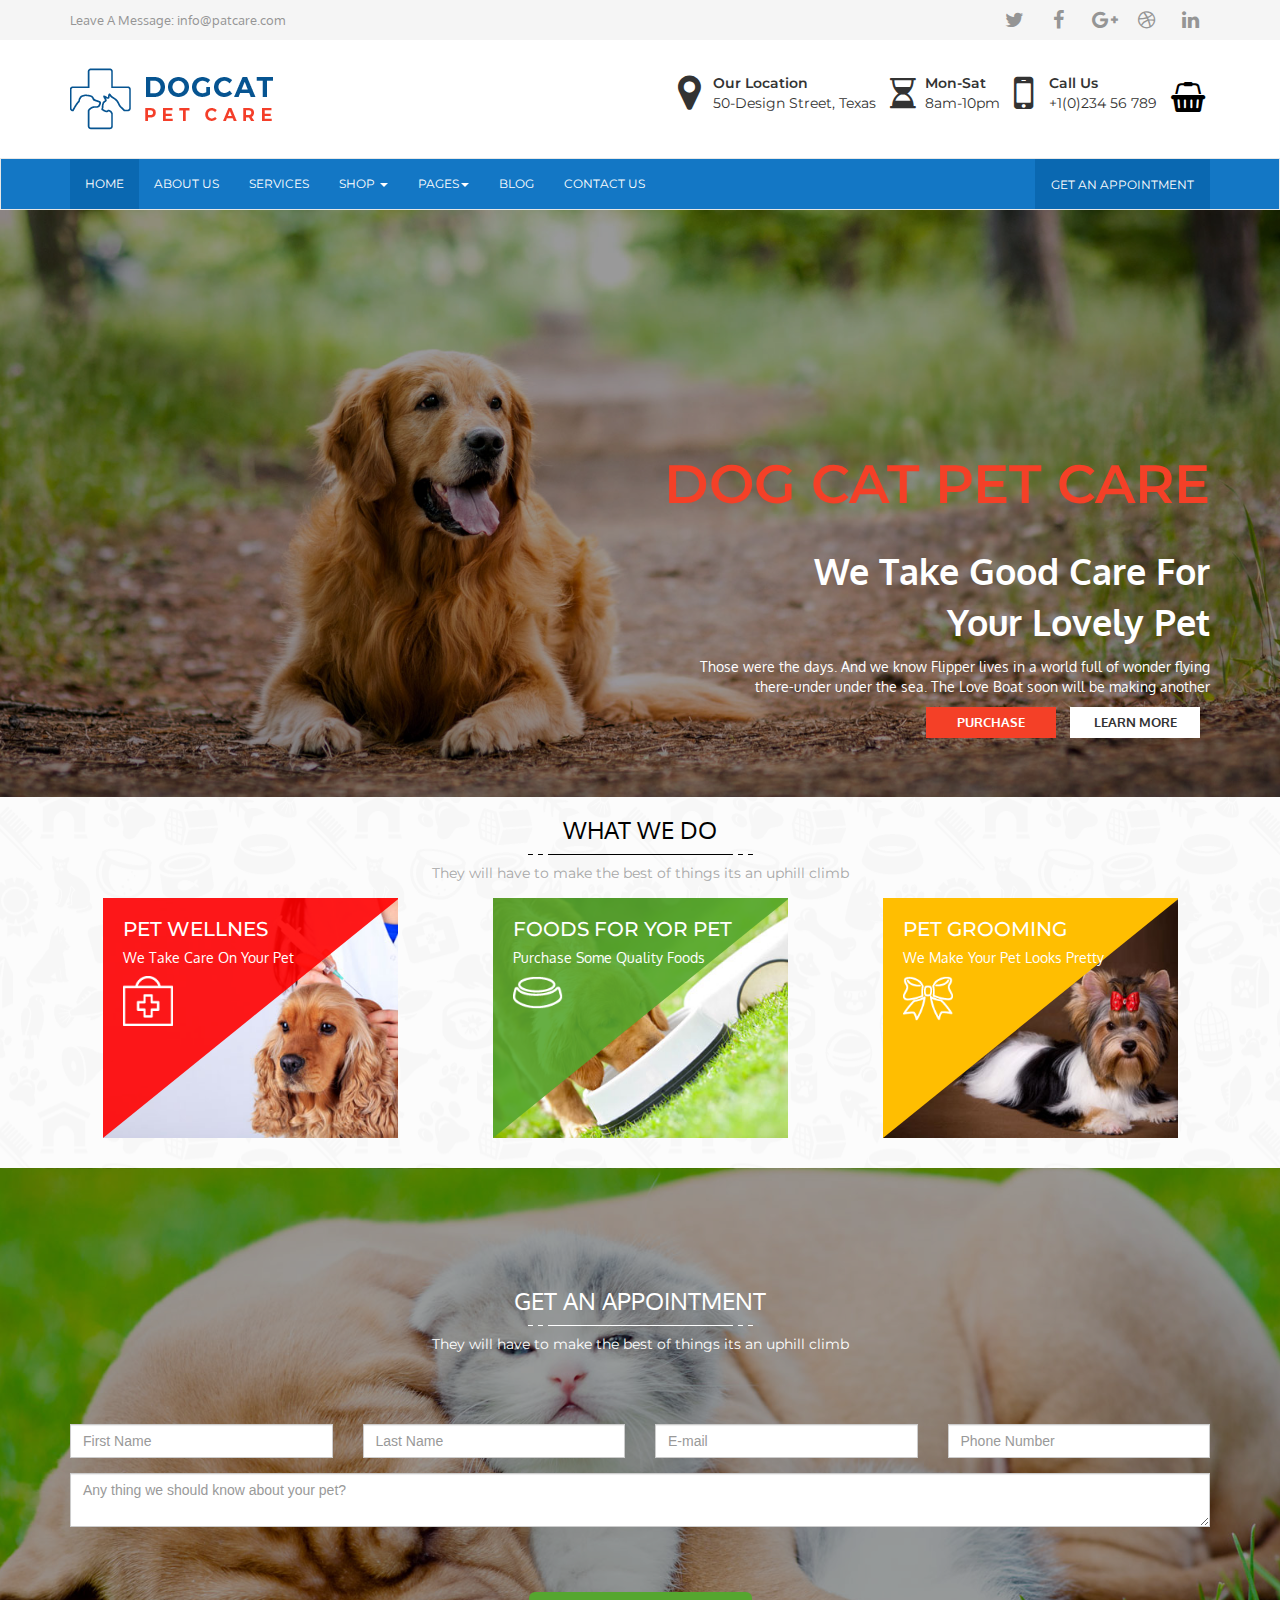
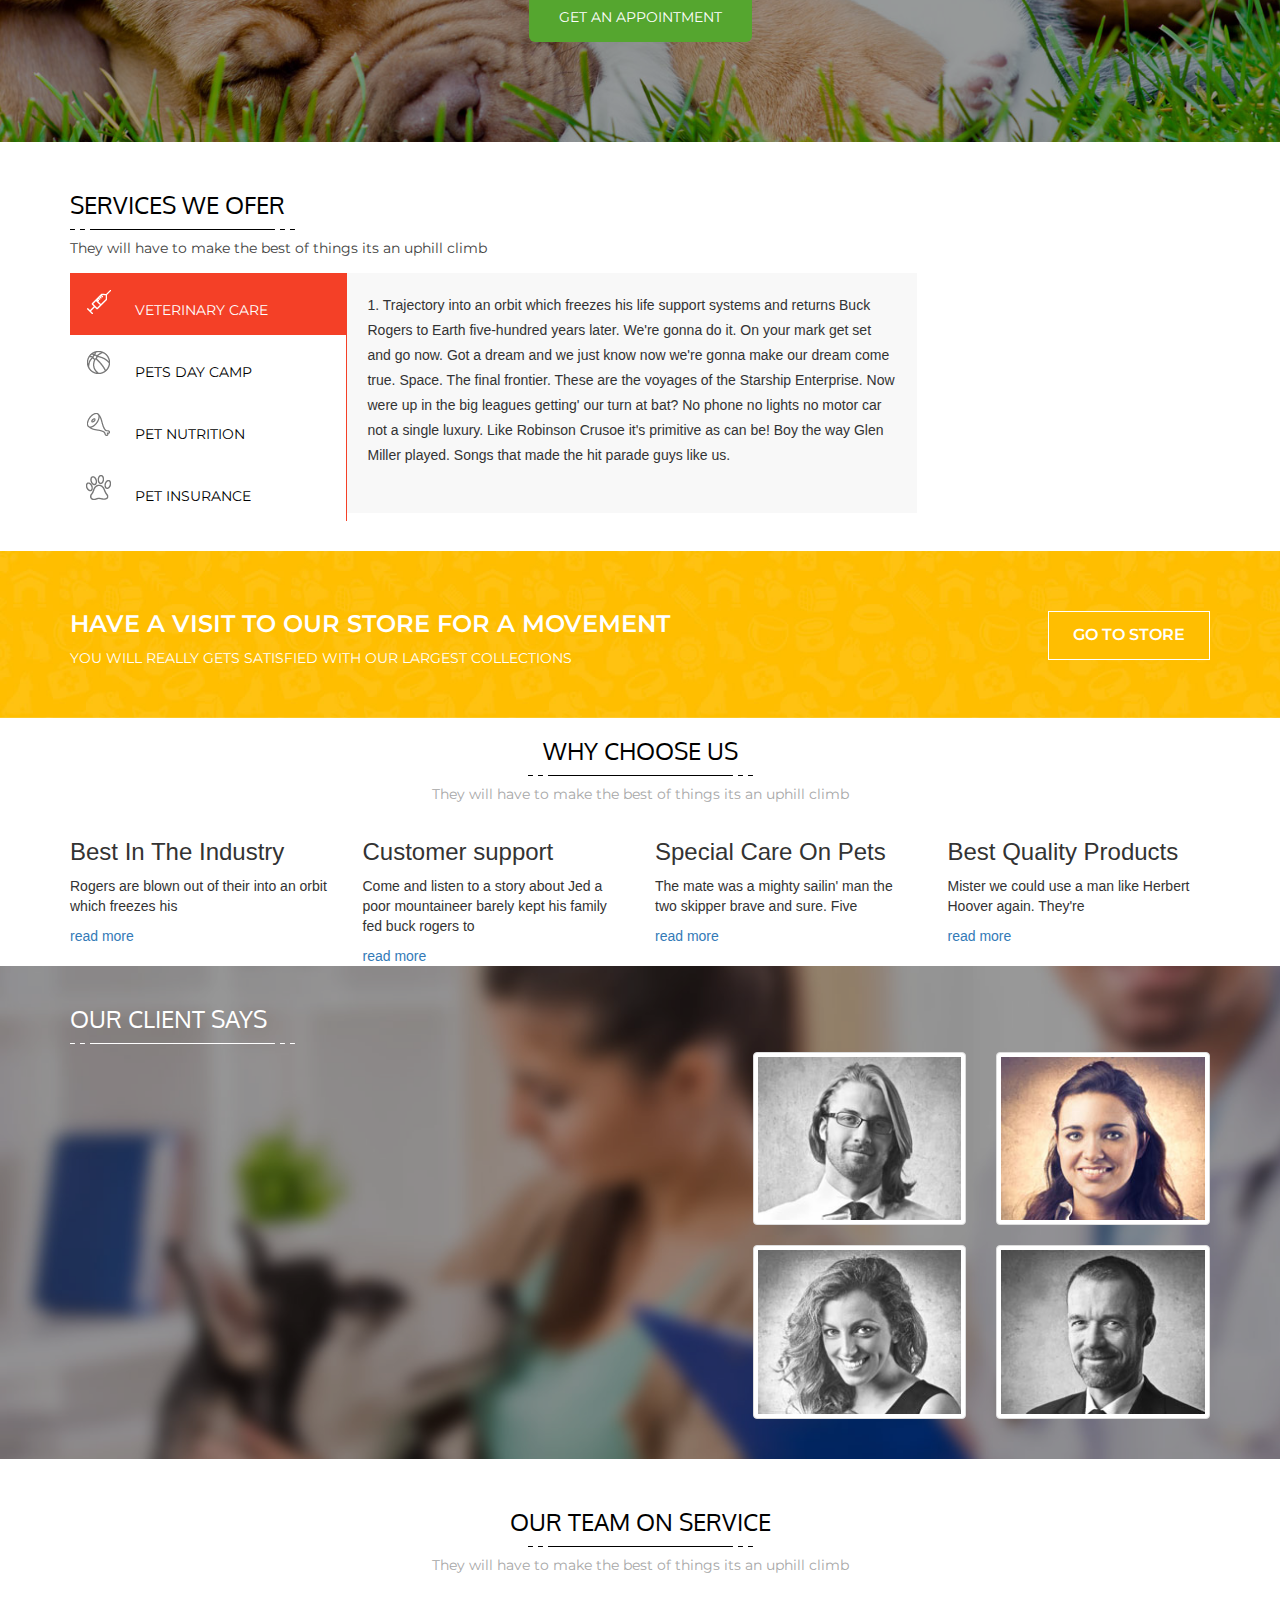
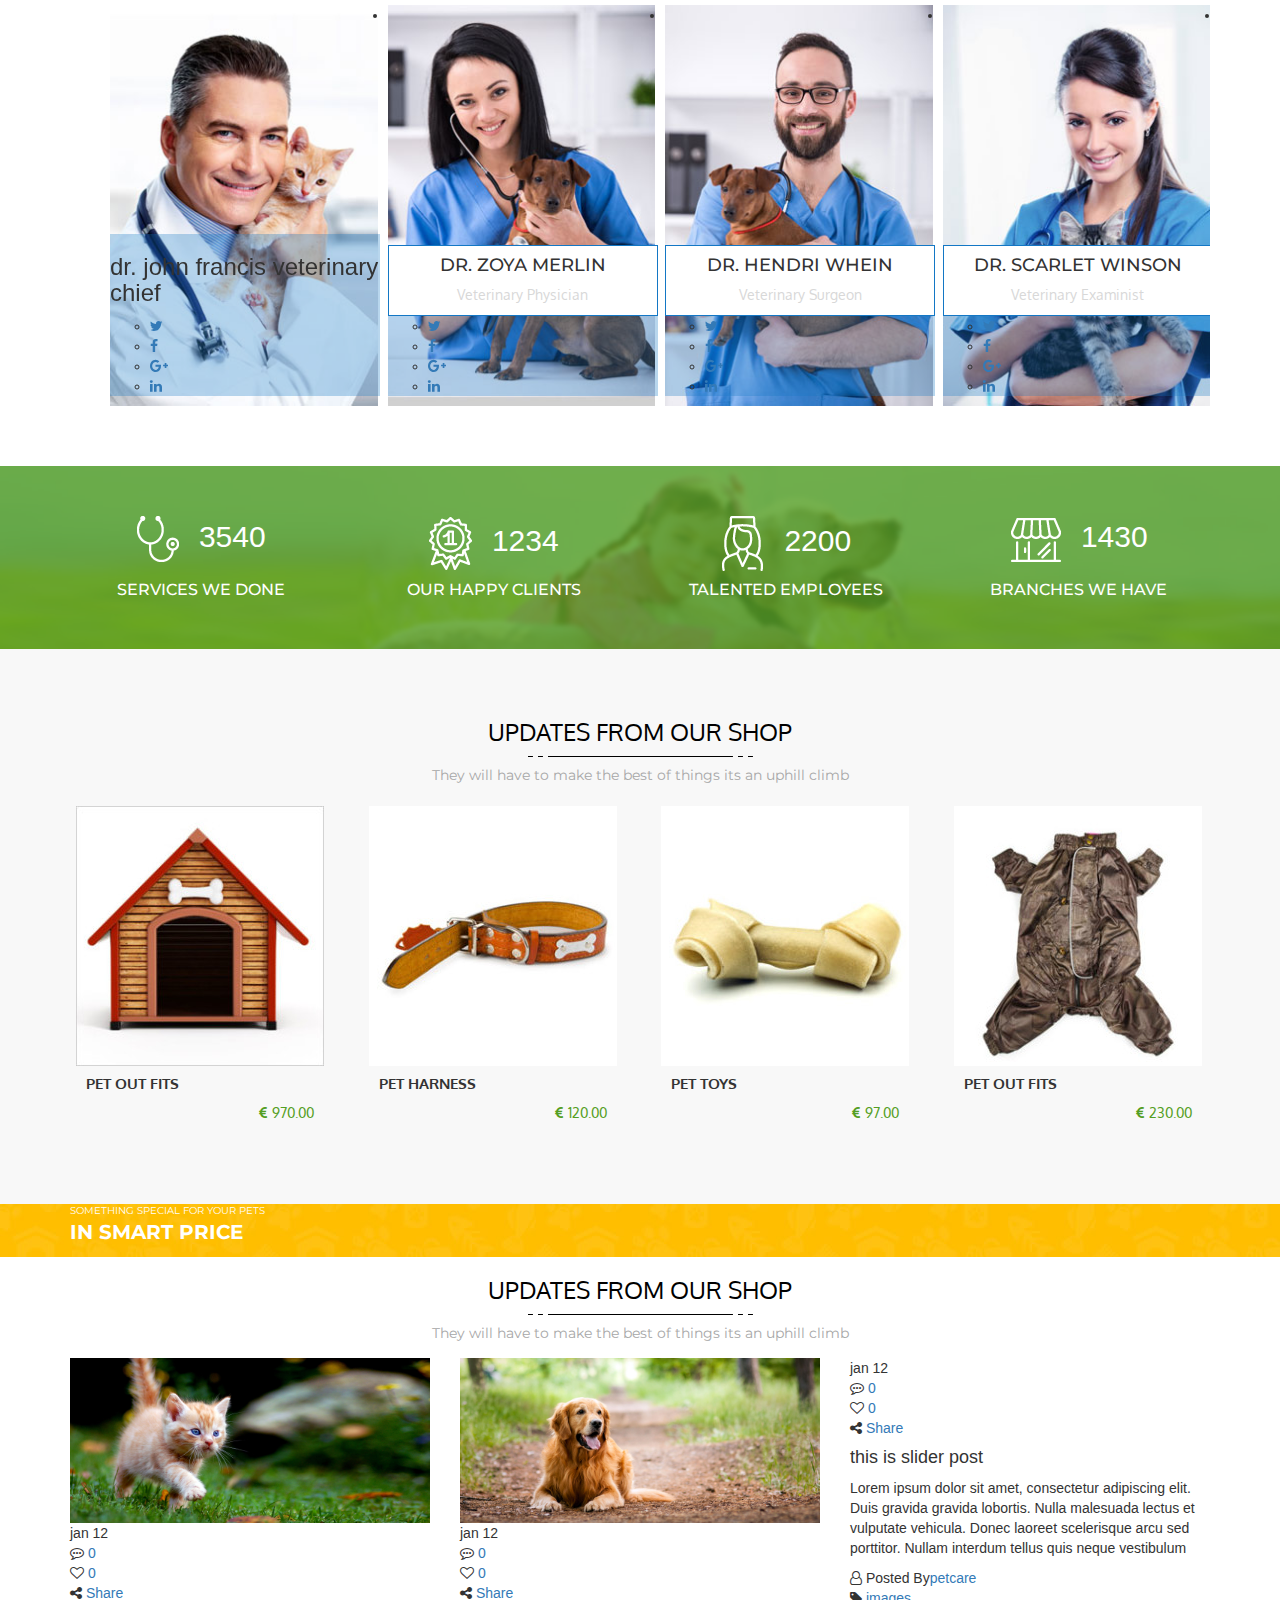
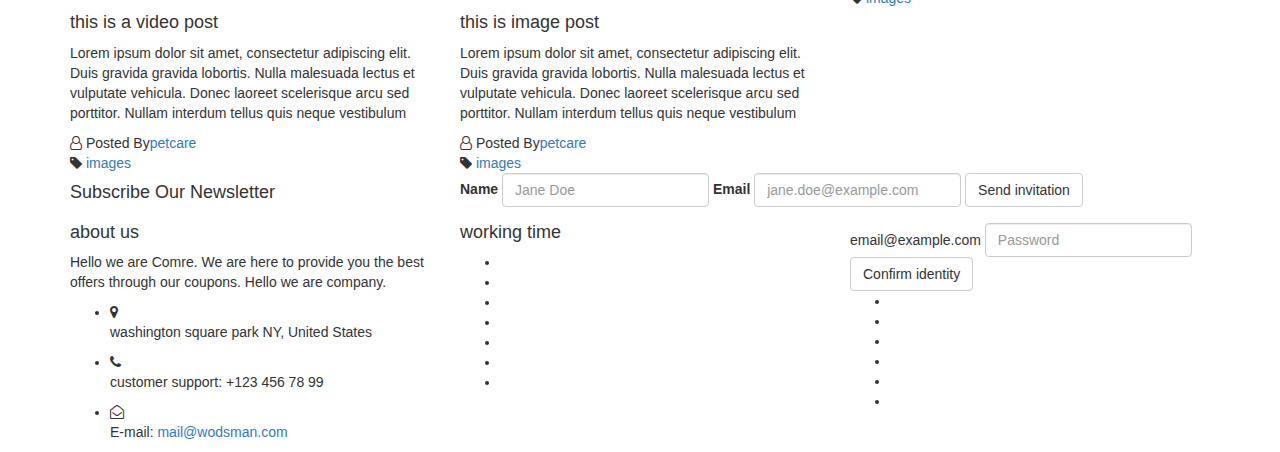
==== Pet care/public_html/index.html @ 1580f382 "rad na casu" ====
<!DOCTYPE html>
<html lang="en">
    <head>
        <meta charset="utf-8">
        <meta http-equiv="X-UA-Compatible" content="IE=edge">
        <meta name="viewport" content="width=device-width, initial-scale=1">
        <!-- The above 3 meta tags *must* come first in the head; any other head content must come *after* these tags -->
        <title>Pet care</title>

        <!-- Bootstrap -->
        <link href="css/bootstrap.min.css" rel="stylesheet">

        <link rel="stylesheet" href="https://cdnjs.cloudflare.com/ajax/libs/font-awesome/4.7.0/css/font-awesome.min.css">
        <link href="https://fonts.googleapis.com/css?family=Montserrat:100,100i,200,200i,300,300i,400,400i,500,500i,600,600i,700,700i,800,800i,900,900i|Oxygen:300,400,700&amp;subset=latin-ext" rel="stylesheet"> 

        <link href="css/style.css" rel="stylesheet" type="text/css"/>
        <link href="css/responsive.css" rel="stylesheet" type="text/css"/>
        <!---custom---->
        <link href="css/jquery.bxslider.css" rel="stylesheet" />
        <!---custom---->
        <link href="css/owl.carousel.css" rel="stylesheet" type="text/css"/>

        <!-- HTML5 shim and Respond.js for IE8 support of HTML5 elements and media queries -->
        <!-- WARNING: Respond.js doesn't work if you view the page via file:// -->
        <!--[if lt IE 9]>
          <script src="https://oss.maxcdn.com/html5shiv/3.7.3/html5shiv.min.js"></script>
          <script src="https://oss.maxcdn.com/respond/1.4.2/respond.min.js"></script>
        <![endif]-->
    </head>
    <body>
        <header>
            <section class="social text-center">
                <div class="container clearfix">
                    <p class="social-email">
                        Leave A Message: <a href="#">info@patcare.com</a>
                    </p>
                    <ul class="list-inline">
                        <li>
                            <a href="#">
                                <span class="fa fa-twitter"></span>
                            </a>
                        </li>
                        <li>
                            <a href="#">
                                <span class="fa fa-facebook"></span>
                            </a>
                        </li>
                        <li>
                            <a href="#">
                                <span class="fa fa-google-plus"></span>
                            </a>
                        </li>
                        <li>
                            <a href="#">
                                <span class="fa fa-dribbble"></span>
                            </a>
                        </li>
                        <li>
                            <a href="#">
                                <span class="fa fa-linkedin"></span>
                            </a>
                        </li>
                    </ul>
                </div>
            </section>
            <section class="middle-header">
                <div class="container">
                    <div class="row">
                        <figure class="col-sm-3 logo pull-left">
                            <img src="img/logo-petcare.png" alt="" class="img-responsive"/>
                        </figure>
                        <div class="col-sm-9 pull-right text-right">
                            <div class="slidepanel">
                                <div class="location">

                                    <span class="fa fa-map-marker"></span>
                                    <p class="text-left">
                                        <span>Our Location</span>
                                        50-Design Street, Texas
                                    </p>

                                </div>
                                <div class="time">
                                    <span class="fa fa-hourglass-2"></span>
                                    <p class="text-left">
                                        <span>Mon-Sat</span>
                                        8am-10pm
                                    </p>

                                </div>
                                <div class="phone">
                                    <span class="fa fa-mobile"></span>
                                    <p class="text-left">
                                        <span>Call Us</span>
                                        +1(0)234 56 789
                                    </p>

                                </div>

                            </div>
                            <a href="#" class="cart"><span class="fa fa-shopping-basket"></span></a>
                        </div>
                    </div>
                </div>

            </section>
            <nav class="navbar navbar-default">
                <div class="container">
                    <!-- Brand and toggle get grouped for better mobile display -->
                    <div class="navbar-header">
                        <button type="button" class="navbar-toggle collapsed" data-toggle="collapse" data-target="#bs-example-navbar-collapse-1" aria-expanded="false">
                            <span class="sr-only">Toggle navigation</span>
                            <span class="icon-bar"></span>
                            <span class="icon-bar"></span>
                            <span class="icon-bar"></span>
                        </button>
                        <!-- Button trigger modal -->
                        <button type="button" class="btn btn-primary btn-lg navbar-brand" data-toggle="modal" data-target="#myModal">
                            get an appointment
                        </button>

                        <!-- Modal -->
                        <div class="modal fade" id="myModal" tabindex="-1" role="dialog" aria-labelledby="myModalLabel">
                            <div class="modal-dialog" role="document">
                                <div class="modal-content">
                                    <div class="modal-header">
                                        <button type="button" class="close" data-dismiss="modal" aria-label="Close"><span aria-hidden="true">&times;</span></button>
                                    </div>
                                    <div class="modal-body">
                                        <form>
                                            <div class="form-group col-sm-3">
                                                <input class="form-control" type="text" placeholder="First Name">
                                            </div>
                                            <div class="form-group col-sm-3">
                                                <input class="form-control" type="text" placeholder="Last Name">
                                            </div>
                                            <div class="form-group col-sm-3">
                                                <input class="form-control" type="email" placeholder="Email">
                                            </div>
                                            <div class="form-group col-sm-3">
                                                <input class="form-control" type="text" placeholder="Phone Number">
                                            </div>
                                            <div class="form-group col-sm-12 comment">
                                                <textarea class="form-control" placeholder="Any thing we should know about your pet?"></textarea>
                                            </div>   

                                            <button type="button" class="btn btn-primary">get an appoinment</button>
                                        </form>
                                    </div>
                                </div>
                            </div>
                        </div>
                    </div>

                    <!-- Collect the nav links, forms, and other content for toggling -->
                    <div class="collapse navbar-collapse" id="bs-example-navbar-collapse-1">
                        <ul class="nav navbar-nav">
                            <li class="active"><a href="#">home <span class="sr-only">(current)</span></a></li>
                            <li><a href="#">about us</a></li>
                            <li><a href="#">services</a></li>
                            <li class="dropdown text-center">
                                <a href="#" class="dropdown-toggle" data-toggle="dropdown" role="button" aria-haspopup="true" aria-expanded="false">shop <span class="caret"></span></a>
                                <ul class="dropdown-menu">
                                    <li><a href="#">Action</a></li>
                                    <li><a href="#">Another action</a></li>
                                    <li><a href="#">Something else here</a></li>
                                </ul>
                            </li>
                            <li class="dropdown">
                                <a href="#" class="dropdown-toggle" data-toggle="dropdown" role="button" aria-haspopup="true" aria-expanded="false">pages<span class="caret"></span></a>
                                <ul class="dropdown-menu">
                                    <li><a href="#">Action</a></li>
                                    <li><a href="#">Another action</a></li>
                                    <li><a href="#">Something else here</a></li>
                                </ul>
                            </li>
                            <li><a href="#">blog</a></li>
                            <li><a href="#">contact us</a></li>
                        </ul>


                    </div><!-- /.navbar-collapse -->
                </div><!-- /.container-fluid -->
            </nav>
        </header>

        <main>
            <section class="main-slider">

                <ul class="bxslider">
                    <li>
                        <img src="img/slider-img/dog.jpg" alt=""/>
                        <div class="shadow"></div>
                        <div class="slider-content content-1">
                            <div class="container">
                                <h2>dog cat pet care</h2>
                                <p class="pet">We Take Good Care For <span>Your Lovely Pet</span></p>
                                <p class="text">
                                    Those were the days. And we know Flipper lives
                                    in a world full of wonder flying <span>there-under 
                                        under the sea. The Love Boat soon will be making another </span>
                                </p>
                                <a href="#" class="btn btn-default purchase">purchase</a>
                                <a href="#" class="btn btn-default">learn more</a>
                            </div>
                        </div>
                    </li>
                    <li>
                        <img src="img/slider-img/cat.jpg" alt=""/>
                        <div class="shadow"></div>
                        <div class="slider-content content-2">
                            <div class="container">
                                <h3>We Take Good Care For Your Lovely Pet</h3>
                                <h2>dog cat <span class="care">pet care</span></h2>
                                <p class="text">
                                    Those were the days. And we know Flipper lives
                                    in a world full of wonder flying <span>there-under 
                                        under the sea. The Love Boat soon will be making another </span>
                                </p>
                                <a href="#" class="btn btn-default purchase">purchase</a>
                                <a href="#" class="btn btn-default">learn more</a>
                            </div>
                        </div>
                    </li>
                    <li>
                        <img src="img/slider-img/parrot.jpg" alt=""/>
                        <div class="shadow"></div>
                        <div class="slider-content content-3">
                            <div class="container">
                                <h2><span class="dog">dog cat</span> pet care</h2>
                                <p class="text">
                                    Those were the days. And we know Flipper lives
                                    in a world full of wonder flying <span>there-under 
                                        under the sea. The Love Boat soon will be making another </span>
                                </p>
                                <a href="#" class="btn btn-default purchase">purchase</a>
                                <a href="#" class="btn btn-default">learn more</a>
                            </div>
                        </div>
                    </li>
                </ul>

            </section>
            <!------END OF SECTION MAIN SLIDER------->

            <section class="what-we-do" style="background-image: url('img/what-we-do-img/pattern.png')">
                <div class="filter">
                    <div class="container">
                        <div class="headline">
                            <h3>what we do</h3>
                            <img src="img/separator.png" alt=""/>
                            <p>
                                They will have to make the best of things its an uphill climb
                            </p>
                        </div>

                        <div class="row">
                            <div class="col-sm-6 col-md-4">
                                <article class="picture">
                                    <div class="section-img">
                                        <div class="triangle orange">

                                        </div>
                                        <img src="img/what-we-do-img/dog01.jpg" alt="dog01" class="img-responsive">
                                        <div class="upper-headline">
                                            <h3>
                                                pet wellnes
                                                <span>We Take Care On Your Pet</span>
                                            </h3>
                                            <figure>
                                                <img src="img/what-we-do-img/bag.png" alt="" class="img-responsive">
                                            </figure>

                                        </div>
                                    </div>
                                    <div class="content-slide slide1 clearfix">
                                        <div class="content-headline clearfix">
                                            <h3>
                                                pet wellnes
                                                <span>We Take Care On Your Pet</span>
                                            </h3>
                                            <figure>
                                                <img src="img/what-we-do-img/bag.png" alt="" class="img-responsive">
                                            </figure>
                                        </div>
                                        <p>
                                            To a deluxe apartment in the sky. 
                                            And we'll do it our way yes our way 
                                            make all our dreams come true
                                            for me and you No phone no lights no motor
                                        </p>
                                        <a href="#">read more <span class="fa fa-angle-double-right"></span></a>
                                    </div>
                                </article>

                            </div>
                            <div class="col-sm-6  col-md-4">
                                <article class="picture">
                                    <div class="section-img dog2">
                                        <div class="triangle orange">

                                        </div>
                                        <img src="img/what-we-do-img/dog02.jpg" alt="dog02" class="img-responsive">
                                        <div class="upper-headline">
                                            <h3>
                                                foods for yor pet
                                                <span>Purchase Some Quality Foods</span>
                                            </h3>
                                            <figure>
                                                <img src="img/what-we-do-img/bowl.png" alt="" class="img-responsive">
                                            </figure>
                                        </div>
                                    </div>
                                    <div class="content-slide slide2 clearfix">
                                        <div class="content-headline clearfix">
                                            <h3>
                                                foods for yor pet
                                                <span>Purchase Some Quality Foods</span>
                                            </h3>
                                            <figure>
                                                <img src="img/what-we-do-img/bowl.png" alt="" class="img-responsive">
                                            </figure>
                                        </div>
                                        <p>
                                            To a deluxe apartment in the sky. 
                                            And we'll do it our way yes our way 
                                            make all our dreams come true
                                            for me and you No phone no lights no motor
                                        </p>
                                        <a href="#">read more <span class="fa fa-angle-double-right"></span></a>
                                    </div>
                                </article>

                            </div>
                            <div class="col-sm-6  col-md-4">
                                <article class="picture">
                                    <div class="section-img dog3">
                                        <div class="triangle orange">

                                        </div>
                                        <img src="img/what-we-do-img/dog03.jpg" alt="dog03" class="img-responsive">
                                        <div class="upper-headline">
                                            <h3>
                                                pet grooming
                                                <span>We Make Your Pet Looks Pretty</span>
                                            </h3>
                                            <figure>
                                                <img src="img/what-we-do-img/ribbon.png" alt="" class="img-responsive">
                                            </figure>
                                        </div>
                                    </div>
                                    <div class="content-slide slide3 clearfix">
                                        <div class="content-headline clearfix">
                                            <h3>
                                                pet grooming
                                                <span>We Make Your Pet Looks Pretty</span>
                                            </h3>
                                            <figure>
                                                <img src="img/what-we-do-img/ribbon.png" alt="" class="img-responsive">
                                            </figure>
                                        </div>
                                        <p>
                                            To a deluxe apartment in the sky. 
                                            And we'll do it our way yes our way 
                                            make all our dreams come true
                                            for me and you No phone no lights no motor
                                        </p>
                                        <a href="#">read more <span class="fa fa-angle-double-right"></span></a>
                                    </div>
                                </article>

                            </div>
                        </div>
                    </div>
                </div>
            </section>
            <!-------END OF SECTION WHAT WE DO ------>

            <section class="appointment" style="background-image: url('img/appointment.jpg')">
                <div class="background-shadow">
                    <div class="container">
                        <div class="headline text-center">
                            <h3>get an appointment</h3>
                            <img src="img/separator-white.png" alt=""/>
                            <p>
                                They will have to make the best of things its an uphill climb
                            </p>
                        </div>
                        <form>
                            <div class="row">
                                <div class="form-group col-md-3">
                                    <input class="form-control" type="text" placeholder="First Name">
                                </div>
                                <div class="form-group col-md-3">
                                    <input class="form-control" type="text" placeholder="Last Name">
                                </div>
                                <div class="form-group col-md-3">
                                    <input class="form-control" type="text" placeholder="E-mail">
                                </div>
                                <div class="form-group col-md-3">
                                    <input class="form-control" type="text" placeholder="Phone Number">
                                </div>
                                <div class="form-group col-md-12">
                                    <textarea class="form-control" placeholder="Any thing we should know about your pet?"></textarea>
                                </div>
                            </div>
                            <button type="submit" class="btn-default">get an appointment</button>
                        </form>

                    </div>
                </div>   
            </section>
            <!-------END OF SECTION APPOINTMENT------->

            <section class="services">
                <div class="container">
                    <div class="headline">
                        <h3>services we ofer</h3>
                        <img src="img/separator.png" alt=""/>
                        <p>
                            They will have to make the best of things its an uphill climb
                        </p>
                    </div>
                    <div class="row">
                        <div class="col-md-9">

                            <div class="row">
                                <div class="col-sm-4">
                                    <!-- required for floating -->
                                    <!-- Nav tabs -->
                                    <ul class="nav">
                                        <li class="active">
                                            <a href="#home" data-toggle="tab"><span><img src="img/services-img/pic01.png" alt=""/></span>Veterinary care</a>
                                        </li>
                                        <li>
                                            <a href="#profile" data-toggle="tab"><span><img src="img/services-img/pic02.png" alt=""/></span>Pets Day Camp</a>
                                        </li>
                                        <li>
                                            <a href="#messages" data-toggle="tab"><span><img src="img/services-img/pic03.png" alt=""/></span>Pet Nutrition</a>
                                        </li>
                                        <li>
                                            <a href="#settings" data-toggle="tab"><span><img src="img/services-img/pic04.png" alt=""/></span>Pet Insurance</a>
                                        </li>
                                    </ul>
                                </div>
                                <div class="col-sm-8">
                                    <!-- Tab panes -->
                                    <div class="tab-content">
                                        <div class="tab-pane active" id="home">
                                            <p>
                                                1.
                                                Trajectory into an orbit which freezes his life support systems and returns Buck Rogers to Earth five-hundred years later. We're gonna do it. On your mark get set and go now. Got a dream and we just know now we're gonna make our dream come true. Space. The final frontier. These are the voyages of the Starship Enterprise.
                                                Now were up in the big leagues getting' our turn at bat? No phone no lights no motor car not a single luxury. Like Robinson Crusoe it's primitive as can be! Boy the way
                                                Glen Miller played. Songs that made the hit parade guys like us.
                                            </p>
                                        </div>
                                        <div class="tab-pane" id="profile">
                                            <p>
                                                2.
                                                Trajectory into an orbit which freezes his life support systems and returns Buck Rogers to Earth five-hundred years later. We're gonna do it. On your mark get set and go now. Got a dream and we just know now we're gonna make our dream come true. Space. The final frontier. These are the voyages of the Starship Enterprise.
                                                Now were up in the big leagues getting' our turn at bat? No phone no lights no motor car not a single luxury. Like Robinson Crusoe it's primitive as can be! <br>Boy the way
                                                Glen Miller played. Songs that made the hit parade guys like us.
                                            </p>
                                        </div>
                                        <div class="tab-pane" id="messages">
                                            <p>
                                                3.
                                                Trajectory into an orbit which freezes his life support systems and returns Buck Rogers to Earth five-hundred years later. <br>We're gonna do it. On your mark get set and go now. Got a dream and we just know now we're gonna make our dream come true. Space. The final frontier. These are the voyages of the Starship Enterprise.
                                                Now were up in the big leagues getting' our turn at bat? No phone no lights no motor car not a single luxury. Like Robinson Crusoe it's primitive as can be! Boy the way
                                                Glen Miller played. Songs that made the hit parade guys like us.
                                            </p>
                                        </div>
                                        <div class="tab-pane" id="settings">
                                            <p>
                                                4.
                                                Trajectory into an orbit which freezes his life support systems and returns Buck Rogers to Earth five-hundred years later. We're gonna do it. On your mark get set and go now. Got a dream and we just know now we're gonna make our dream come true. Space. The final frontier. These are the voyages of the Starship Enterprise.
                                                Now were up in the big leagues getting' our turn at bat? No phone no lights no motor car not a single luxury. Like Robinson Crusoe it's primitive as can be! Boy the way
                                                Glen Miller played. Songs that made the hit parade guys like us.
                                            </p>
                                        </div>
                                    </div>
                                </div>
                            </div>
                        </div>
                        <div class="col-md-3">
                            <figure class="animation" data-animation="fadeInRight">
                                <img src="img/dog-cat.jpg" alt="" class="img-responsive"/>
                            </figure>
                        </div>
                    </div>

                </div>
            </section>
            <!-------END OF SECTION SERVICES------->

            <section class="callout" style="background-image: url(img/callout.jpg)">
                <div class="container">
                    <div class="row">
                        <div class="col-sm-8">
                            <article>
                                <h3>Have a visit to Our Store for a Movement</h3>
                                <p>You Will Really Gets Satisfied with Our Largest Collections</p>
                            </article>
                        </div>
                        <div class="col-sm-4">
                            <div class="go-to">
                                <a href="#" class="btn btn-default">go to store</a>
                            </div>

                        </div>

                    </div>

                </div>

            </section>
            <!-----END OF SECTION CALLOUT---->

            <section class="why-us">
                <div class="container">
                    <div class="headline text-center">
                        <h3>why choose us</h3>
                        <img src="img/separator.png" alt=""/>
                        <p>
                            They will have to make the best of things its an uphill climb
                        </p>
                    </div>
                    <div class="row">
                        <div class="col-md-3 col-sm-6">
                            <div class="why-us-content">
                                <div class="image-box"></div>
                                <div class="text-box">
                                    <figure>

                                    </figure>
                                    <h3>Best In The Industry</h3>
                                    <p>Rogers are blown out of their into an orbit which freezes his </p>
                                </div>
                                <a href="#">read more</a>
                            </div>
                        </div>
                        <div class="col-md-3 col-sm-6">
                            <div class="why-us-content">
                                <div class="image-box"></div>
                                <div class="text-box">
                                    <figure>

                                    </figure>
                                    <h3>Customer support</h3>
                                    <p>Come and listen to a story about Jed a poor mountaineer barely kept his family fed buck rogers to  </p>
                                </div>
                                <a href="#">read more</a>
                            </div>
                        </div>
                        <div class="col-md-3 col-sm-6">
                            <div class="why-us-content">
                                <div class="image-box"></div>
                                <div class="text-box">
                                    <figure>

                                    </figure>
                                    <h3>Special Care On Pets</h3>
                                    <p>The mate was a mighty sailin' man the two skipper brave and sure. Five  </p>
                                </div>
                                <a href="#">read more</a>
                            </div>
                        </div>
                        <div class="col-md-3 col-sm-6">
                            <div class="why-us-content">
                                <div class="image-box"></div>
                                <div class="text-box">
                                    <figure>

                                    </figure>
                                    <h3>Best Quality Products</h3>
                                    <p>Mister we could use a man like Herbert Hoover again. They're  </p>
                                </div>
                                <a href="#">read more</a>
                            </div>
                        </div>
                    </div>
                </div>

            </section>
            <!-----END OF SECTION WHY US----->

            <section class="clients" style="background-image: url('img/customers/testimonial.jpg')">
                <div class="background-shadow">
                    <div class="container">
                        <div class="headline">
                            <h3>our client says</h3>
                            <img src="img/separator-white.png" alt=""/>
                        </div>
                        <div class="row">
                            <div class="col-md-7 col-sm-12">

                            </div>

                            <div class="col-md-5 col-sm-12">

                                <div class="members row">
                                    <div class="col-md-6 col-sm-3">
                                        <article>
                                            <img src="img/customers/index.jpg" alt="" class="thumbnail img-responsive"/>
                                        </article>
                                    </div>
                                    <div class="col-md-6 col-sm-3">
                                        <article>
                                            <img src="img/customers/index02.jpg" alt="" class="thumbnail img-responsive"/>
                                        </article>
                                    </div>
                                    <div class="col-md-6 col-sm-3">
                                        <article>
                                            <img src="img/customers/index03.jpg" alt="" class="thumbnail img-responsive"/>
                                        </article>
                                    </div>
                                    <div class="col-md-6 col-sm-3">
                                        <article>
                                            <img src="img/customers/index04.jpg" alt="" class="thumbnail img-responsive"/>
                                        </article>
                                    </div>

                                </div>

                            </div>

                        </div>

                    </div>

                </div>

            </section>
            <!-----END OF SECTION CLIENTS----->

            <section class="team">
                <div class="container">
                    <div class="headline text-center">
                        <h3>our team on service</h3>
                        <img src="img/separator.png" alt=""/>
                        <p>
                            They will have to make the best of things its an uphill climb
                        </p>
                    </div>
                    <div class="list-slider">
                        <!----- ucitan owl carousel, na dodavanje klase brise kompletan sadrzaj!----->
                        <ul class="owl-carousel my-carousel">
                            <li>
                                <div class="team-member">
                                    <img src="img/team/team01.jpg" alt="" class="img-responsive"/>
                                    <div class="background-slide">
                                        <h3>
                                            dr. john francis
                                            <span>veterinary chief</span>
                                        </h3>
                                            <ul>
                                                <li>
                                                    <a href="#"><span class="fa fa-twitter "></span></a>
                                                </li>
                                                <li>
                                                    <a href="#"><span class="fa fa-facebook"></span></a>
                                                </li>
                                                <li>
                                                    <a href="#"><span class="fa fa-google-plus "></span></a>
                                                </li>
                                                <li>
                                                    <a href="#"><span class="fa fa-linkedin "></span></a>
                                                </li>
                                            </ul>
                                        </div>
                                    </div>
                            </li> 
                            <li>
                                <div>
                                    <img src="img/team/team02.jpg" alt="" class="img-responsive"/>
                                    <div class="background-slide">
                                        <div class="team-member-name">
                                            <h4>dr. zoya merlin</h4>
                                            <p>veterinary physician</p>
                                        </div>
                                            <ul>
                                                <li>
                                                    <a href="#"><span class="fa fa-twitter "></span></a>
                                                </li>
                                                <li>
                                                    <a href="#"><span class="fa fa-facebook"></span></a>
                                                </li>
                                                <li>
                                                    <a href="#"><span class="fa fa-google-plus "></span></a>
                                                </li>
                                                <li>
                                                    <a href="#"><span class="fa fa-linkedin "></span></a>
                                                </li>
                                            </ul>
                                        </div>
                                </div>
                            </li> 
                            <li>
                                <div>
                                    <img src="img/team/team03.jpg" alt="" class="img-responsive"/>
                                    <div class="background-slide">
                                        <div class="team-member-name">
                                            <h4>dr. hendri whein</h4>
                                            <p>veterinary surgeon</p>
                                        </div>
                                            <ul>
                                                <li>
                                                    <a href="#"><span class="fa fa-twitter "></span></a>
                                                </li>
                                                <li>
                                                    <a href="#"><span class="fa fa-facebook"></span></a>
                                                </li>
                                                <li>
                                                    <a href="#"><span class="fa fa-google-plus "></span></a>
                                                </li>
                                                <li>
                                                    <a href="#"><span class="fa fa-linkedin "></span></a>
                                                </li>
                                            </ul>
                                        </div>
                                    </div> 
                            </li> 
                            <li>
                                <div>
                                    <img src="img/team/team04.jpg" alt="" class="img-responsive"/>
                                    <div class="background-slide">
                                        <div class="team-member-name">
                                            <h4>dr. scarlet winson</h4>
                                            <p>veterinary examinist</p>
                                        </div>
                                            <ul>
                                                <li>
                                                    <a href="#"><span class="fa fa-twitter "></span></a>
                                                </li>
                                                <li>
                                                    <a href="#"><span class="fa fa-facebook"></span></a>
                                                </li>
                                                <li>
                                                    <a href="#"><span class="fa fa-google-plus "></span></a>
                                                </li>
                                                <li>
                                                    <a href="#"><span class="fa fa-linkedin "></span></a>
                                                </li>
                                            </ul>
                                        </div>
                                    </div>
                            </li> 
                            <li>
                                <div class="team-member">
                                    <img src="img/team/team01.jpg" alt="" class="img-responsive"/>
                                    <div class="background-slide">
                                        <h3>
                                            dr. john francis
                                            <span>veterinary chief</span>
                                        </h3>
                                            <ul>
                                                <li>
                                                    <a href="#"><span class="fa fa-twitter "></span></a>
                                                </li>
                                                <li>
                                                    <a href="#"><span class="fa fa-facebook"></span></a>
                                                </li>
                                                <li>
                                                    <a href="#"><span class="fa fa-google-plus "></span></a>
                                                </li>
                                                <li>
                                                    <a href="#"><span class="fa fa-linkedin "></span></a>
                                                </li>
                                            </ul>
                                        </div>
                                    </div>
                            </li> 
                            <li>
                                <div>
                                    <img src="img/team/team02.jpg" alt="" class="img-responsive"/>
                                    <div class="background-slide">
                                        <div class="team-member-name">
                                            <h4>dr. zoya merlin</h4>
                                            <p>veterinary physician</p>
                                        </div>
                                            <ul>
                                                <li>
                                                    <a href="#"><span class="fa fa-twitter "></span></a>
                                                </li>
                                                <li>
                                                    <a href="#"><span class="fa fa-facebook"></span></a>
                                                </li>
                                                <li>
                                                    <a href="#"><span class="fa fa-google-plus "></span></a>
                                                </li>
                                                <li>
                                                    <a href="#"><span class="fa fa-linkedin "></span></a>
                                                </li>
                                            </ul>
                                        </div>
                                </div>
                            </li> 
                        </ul>
                    </div>
                </div>

            </section>
            <!-----END OF SECTION TEAM----->

            <section class="data" style="background-image: url(img/data-img/data.jpg)">

                <div class="color">
                    <div class="container">
                        <div class="row text-center">
                            <div class="col-sm-6 col-md-3">
                                <article>
                                    <div>
                                        <figure>
                                            <img src="img/data-img/stetoskop.png" alt=""/>
                                        </figure>3540
                                    </div>
                                </article>
                                <h3>services we done</h3>
                            </div>
                            <div class="col-sm-6 col-md-3">
                                <article>
                                    <div>
                                        <figure>
                                            <img src="img/data-img/riddon.png" alt=""/>
                                        </figure>1234
                                    </div>
                                </article>
                                <h3>our happy clients</h3>
                            </div>
                            <div class="col-sm-6 col-md-3">
                                <article>
                                    <div>
                                        <figure>
                                            <img src="img/data-img/woman.png" alt=""/>
                                        </figure>2200
                                    </div>
                                </article>
                                <h3>talented employees</h3>
                            </div>
                            <div class="col-sm-6 col-md-3">
                                <article>
                                    <div>
                                        <figure>
                                            <img src="img/data-img/house.png" alt=""/>
                                        </figure>1430
                                    </div>
                                </article>
                                <h3>branches we have</h3>
                            </div>
                        </div>
                    </div>
                </div>

            </section>
            <!------END OF SECTION DATA------>

            <section class="shop1">
                <div class="container">
                    <div class="headline text-center">
                        <h3>updates from our shop</h3>
                        <img src="img/separator.png" alt=""/>
                        <p>
                            They will have to make the best of things its an uphill climb
                        </p>
                    </div>
                    <div class="row" >
                        <div class="col-sm-6 col-md-3">
                            <div class="shop-product">
                                <div class="product-image">
                                    <img src="img/shop-img/shop01.jpg" alt="" class="img-responsive"/>
                                    <div class="shop-links">
                                        <a href="#" class="btn btn-default"><span class="fa fa-shopping-basket"></span>add to cart</a>
                                        <a href="#" class="shop1-like"><span class="fa fa-heart-o"></span>15</a>
                                    </div>
                                </div>
                                <h4>pet out fits</h4>
                                <p class="text-right"><span class="fa fa-eur"></span>970.00</p>
                            </div>

                        </div>
                        <div class="col-sm-6 col-md-3">
                            <div class="shop-product">
                                <div class="product-image">
                                    <img src="img/shop-img/shop02.jpg" alt="" class="img-responsive"/>
                                    <div class="shop-links">
                                        <a href="#" class="btn btn-default"><span class="fa fa-shopping-basket"></span>add to cart</a>
                                        <a href="#" class="shop1-like"><span class="fa fa-heart-o"></span>15</a>
                                    </div>
                                </div>
                                <h4>pet harness</h4>
                                <p class="text-right"><span class="fa fa-eur"></span>120.00</p>
                            </div>
                        </div>
                        <div class="col-sm-6 col-md-3">
                            <div class="shop-product">
                                <div class="product-image">
                                    <img src="img/shop-img/shop03.jpg" alt="" class="img-responsive"/>
                                    <div class="shop-links">
                                        <a href="#" class="btn btn-default"><span class="fa fa-shopping-basket"></span>add to cart</a>
                                        <a href="#" class="shop1-like"><span class="fa fa-heart-o"></span>15</a>
                                    </div>
                                </div>
                                <h4>pet toys</h4>
                                <p class="text-right"><span class="fa fa-eur"></span>97.00</p>
                            </div>
                        </div>
                        <div class="col-sm-6 col-md-3">
                            <div class="shop-product">
                                <div class="product-image">
                                    <img src="img/shop-img/shop04.jpg" alt="" class="img-responsive"/>
                                    <div class="shop-links">
                                        <a href="#" class="btn btn-default"><span class="fa fa-shopping-basket"></span>add to cart</a>
                                        <a href="#" class="shop1-like"><span class="fa fa-heart-o"></span>15</a>
                                    </div>
                                </div>
                                <h4>pet out fits</h4>
                                <p class="text-right"><span class="fa fa-eur"></span>230.00</p>
                            </div>
                        </div>

                    </div>

                </div>

            </section>
            <!-----END OF SECTION SHOP1----->

            <section class="ofer" style="background-image: url('img/callout.jpg')">
                <div class="container">
                    <p>
                        Something Special For Your Pets
                        <span>In Smart Price</span>
                    </p>
                </div>
            </section>
            <!-----END OF SECTION OFER----->

            <section class="shop2">
                <div class="container">
                    <div class="headline text-center">
                        <h3>updates from our shop</h3>
                        <img src="img/separator.png" alt=""/>
                        <p>
                            They will have to make the best of things its an uphill climb
                        </p>
                    </div>
                    <div class="row">
                        <div class="col-sm-6 col-md-4">
                            <article>
                                <div class="shop-image">
                                    <img src="img/shop2-img/cat.jpg" alt="" class="img-responsive"/>
                                </div>
                                <div class="shop-content">
                                    <div class="shop-date">
                                        <div class="date">
                                            <span>jan</span>
                                            <span>12</span>
                                        </div> 
                                        <div class="shop-comment">
                                            <span class="fa fa-commenting-o"></span>
                                            <a href="#">0</a>
                                        </div>
                                        <div class="like">
                                            <span class="fa fa-heart-o"></span>
                                            <a href="#">0</a> 
                                        </div>
                                        <div class="share">
                                            <span class="fa fa-share-alt"></span>
                                            <a href="#">Share</a> 
                                        </div>
                                    </div>
                                    <div class="shop-text">
                                        <h4>this is a video post</h4>
                                        <p>Lorem ipsum dolor sit amet, consectetur adipiscing elit.
                                            Duis gravida gravida lobortis. Nulla malesuada
                                            lectus et vulputate vehicula. Donec laoreet 
                                            scelerisque arcu sed porttitor. Nullam interdum
                                            tellus quis neque vestibulum
                                        </p>
                                    </div>
                                    <div class="shop-footer">
                                        <div class="posted">
                                            <span class="fa fa-user-o"></span>
                                            Posted By<a href="#">petcare</a> 
                                        </div> 
                                        <div class="gallery">
                                            <span class="fa fa-tag"></span>
                                            <a href="#">images</a> 
                                        </div> 
                                    </div>
                                </div>
                            </article>
                        </div>
                        <div class="col-sm-6 col-md-4">
                            <article>
                                <div class="shop-image">
                                    <img src="img/shop2-img/dog.jpg" alt="" class="img-responsive"/>
                                </div>
                                <div class="shop-content">
                                    <div class="shop-date">
                                        <div class="date">
                                            <span>jan</span>
                                            <span>12</span>
                                        </div> 
                                        <div class="shop-comment">
                                            <span class="fa fa-commenting-o"></span>
                                            <a href="#">0</a>
                                        </div>
                                        <div class="like">
                                            <span class="fa fa-heart-o"></span>
                                            <a href="#">0</a> 
                                        </div>
                                        <div class="share">
                                            <span class="fa fa-share-alt"></span>
                                            <a href="#">Share</a> 
                                        </div>
                                    </div>
                                    <div class="shop-text">
                                        <h4>this is image post</h4>
                                        <p>Lorem ipsum dolor sit amet, consectetur adipiscing elit.
                                            Duis gravida gravida lobortis. Nulla malesuada
                                            lectus et vulputate vehicula. Donec laoreet 
                                            scelerisque arcu sed porttitor. Nullam interdum
                                            tellus quis neque vestibulum
                                        </p>
                                    </div>
                                    <div class="shop-footer">
                                        <div class="posted">
                                            <span class="fa fa-user-o"></span>
                                            Posted By<a href="#">petcare</a> 
                                        </div> 
                                        <div class="gallery">
                                            <span class="fa fa-tag"></span>
                                            <a href="#">images</a> 
                                        </div> 
                                    </div>
                                </div>
                            </article>
                        </div>
                        <div class="col-sm-6 col-md-4">
                            <article>
                                <div class="shop-image">

                                </div>
                                <div class="shop-content">
                                    <div class="shop-date">
                                        <div class="date">
                                            <span>jan</span>
                                            <span>12</span>
                                        </div> 
                                        <div class="shop-comment">
                                            <span class="fa fa-commenting-o"></span>
                                            <a href="#">0</a>
                                        </div>
                                        <div class="like">
                                            <span class="fa fa-heart-o"></span>
                                            <a href="#">0</a> 
                                        </div>
                                        <div class="share">
                                            <span class="fa fa-share-alt"></span>
                                            <a href="#">Share</a> 
                                        </div>
                                    </div>
                                    <div class="shop-text">
                                        <h4>this is slider post</h4>
                                        <p>Lorem ipsum dolor sit amet, consectetur adipiscing elit.
                                            Duis gravida gravida lobortis. Nulla malesuada
                                            lectus et vulputate vehicula. Donec laoreet 
                                            scelerisque arcu sed porttitor. Nullam interdum
                                            tellus quis neque vestibulum
                                        </p>
                                    </div>
                                    <div class="shop-footer">
                                        <div class="posted">
                                            <span class="fa fa-user-o"></span>
                                            Posted By<a href="#">petcare</a> 
                                        </div> 
                                        <div class="gallery">
                                            <span class="fa fa-tag"></span>
                                            <a href="#">images</a> 
                                        </div> 
                                    </div>
                                </div>
                            </article>
                        </div>

                    </div>

                </div>

            </section>
            <footer>
                <section class="footer1">
                    <div class="container">
                        <div class="row">
                            <div class="col-md-4">
                                <article>
                                    <h4>Subscribe Our Newsletter</h4>
                                </article>
                            </div>
                            <div class="col-md-8"> 
                                <article>
                                    <form class="form-inline">
                                        <div class="form-group">
                                            <label for="exampleInputName2">Name</label>
                                            <input type="text" class="form-control" id="exampleInputName2" placeholder="Jane Doe">
                                        </div>
                                        <div class="form-group">
                                            <label for="exampleInputEmail2">Email</label>
                                            <input type="email" class="form-control" id="exampleInputEmail2" placeholder="jane.doe@example.com">
                                        </div>
                                        <button type="submit" class="btn btn-default">Send invitation</button>
                                    </form>
                                </article>
                            </div>
                        </div>
                    </div>
                </section>
                <section class="footer2">
                    <div class="container">
                        <div class="row">
                            <div class="col-sm-6 col-md-4">
                                <article>
                                    <h4>about us</h4>
                                    <p>Hello we are Comre. We are here to provide 
                                        you the best offers through our coupons. Hello we are company.
                                    </p>
                                    <ul>
                                        <li>
                                            <div>

                                                <span class="fa fa-map-marker"></span>
                                                <p>
                                                    <span>washington square park</span>
                                                    NY, United States
                                                </p>

                                            </div>
                                        </li>
                                        <li>
                                            <div>

                                                <span class="fa fa-phone"></span>
                                                <p>
                                                    <span>customer support:</span>
                                                    +123 456 78 99
                                                </p>

                                            </div>
                                        </li>
                                        <li>
                                            <div>

                                                <span class="fa fa-envelope-open-o"></span>
                                                <p>
                                                    <span>E-mail:</span>
                                                    <a href="#">mail@wodsman.com</a>
                                                </p>

                                            </div>
                                        </li>
                                    </ul>
                                </article>
                            </div>
                            <div class="col-sm-6 col-md-4">
                                <article>
                                    <h4>working time</h4>
                                    <ul>
                                        <li>
                                            <span class="days"></span>
                                            <span class="working-hours"></span>
                                        </li>
                                        <li>
                                            <span class="days"></span>
                                            <span class="working-hours"></span>
                                        </li>
                                        <li>
                                            <span class="days"></span>
                                            <span class="working-hours"></span>
                                        </li>
                                        <li>
                                            <span class="days"></span>
                                            <span class="working-hours"></span>
                                        </li>
                                        <li>
                                            <span class="days"></span>
                                            <span class="working-hours"></span>
                                        </li>
                                        <li>
                                            <span class="days"></span>
                                            <span class="working-hours"></span>
                                        </li>
                                        <li>
                                            <span class="days"></span>
                                            <span class="working-hours"></span>
                                        </li>
                                    </ul>
                                </article>
                            </div>
                            <div class="col-sm-6 col-md-4">
                                <article>
                                    <div>
                                        <h4></h4>
                                        <p></p>
                                        <form class="form-inline">
                                            <div class="form-group">
                                                <label class="sr-only">Email</label>
                                                <p class="form-control-static">email@example.com</p>
                                            </div>
                                            <div class="form-group">
                                                <label for="inputPassword2" class="sr-only">Password</label>
                                                <input type="password" class="form-control" id="inputPassword2" placeholder="Password">
                                            </div>
                                            <button type="submit" class="btn btn-default">Confirm identity</button>
                                        </form>
                                    </div>

                                    <ul>
                                        <li>
                                            <a><span></span></a>
                                        </li>
                                        <li>
                                            <a><span></span></a>
                                        </li>
                                        <li>
                                            <a><span></span></a>
                                        </li>
                                        <li>
                                            <a><span></span></a>
                                        </li>
                                        <li>
                                            <a><span></span></a>
                                        </li>
                                        <li>
                                            <a><span></span></a>
                                        </li>
                                    </ul>
                                </article>
                            </div>

                        </div>
                    </div>
                </section>
                <section class="footer3">
                    <div class="container">

                    </div>
                </section>
            </footer>






        </main>









        <!-- jQuery (necessary for Bootstrap's JavaScript plugins) -->
        <script src="https://ajax.googleapis.com/ajax/libs/jquery/1.12.4/jquery.min.js"></script>
        <!-- Include all compiled plugins (below), or include individual files as needed -->

        <script src="js/bootstrap.min.js"></script>
        <!---custom---->
        <script src="js/jquery.bxslider.js"></script>
        <!---custom---->
        <script src="js/owl.carousel.js" type="text/javascript"></script>





        <script src="js/main.js" type="text/javascript"></script>

    </body>
</html>
---- Pet care/public_html/css/style.css ----
/*

    font-family: 'Montserrat', sans-serif;

    font-family: 'Oxygen', sans-serif;

*/



.social{
    background-color: #f5f5f5;
}

.social .social-email{
    color: #959595;
    line-height: 40px;
    font-size: 13px;
    font-family: 'Oxygen', sans-serif;
}

.social .social-email a{
    color: #959595; 
}

.social .social-email a:focus{
    outline: none;
}

.social ul li{
    width: 40px;
    height: 40px;
    padding: 10px;
    transition: 1s ease;
    display: inline-block;

}
.social ul .fa{
    color: #959595;
    font-size: 20px;
}

.social ul li:hover{
    background-color: #3b5998;
}

.social ul li:hover .fa{
    color: #fff;
}
/* END OF SECTION SOCIAL*/

.middle-header{
    padding-top: 28px;
    padding-bottom: 28px;
}
.slidepanel {
    display: none;
    font-family: 'Montserrat', sans-serif;
}
.location,
.time,
.phone{
    display: inline-block;
    position: relative;
    padding-left: 35px;
    margin-right: 10px;
}
.slidepanel .fa{
    position: absolute;
    left: 0;
    display: block;
    font-size: 30px;
    line-height: 50px;
}

.slidepanel .location .fa{
    font-size: 40px;
}

.slidepanel .phone .fa{
    font-size: 45px;  
}

.slidepanel p{
    margin-bottom: 0;
    padding-top: 5px;
}
.slidepanel p span{
    display: block;
    font-weight: 600;
}

.cart{
    display: inline-block;
    line-height: 62px;
    font-size: 30px;
    margin-right: 5px;
    color: #000;
}

.cart:hover, 
.cart:focus {
    color: #3b5998;
}
/*END OF SECTION MIDDLE HEADER*/

.navbar{
    background-color: #1377c5;
    margin-bottom: 0;
    border-radius: 0;
    font-family: 'Montserrat', sans-serif;
}

.navbar-collapse {
    padding-right: 0px;
    padding-left: 0px;

}
.navbar-nav{
    text-transform: uppercase;
    font-size: 12px;
    text-align: center;
}
.dropdown-menu{
    text-align: center;
}
.navbar-default .navbar-nav > li > a {
    color: #fff;
}
.navbar-default .navbar-nav > li > a:focus{
    outline: none;
}
.navbar-brand{
    margin-left: 15px;
}

.btn-lg, .btn-group-lg > .btn {

    border-radius: 0;
    background-color: #0a68b1;
    text-transform: uppercase;
    font-size: 12px;
}

.navbar-default .navbar-brand {
    color: #fff;
}

.navbar-default .navbar-brand:hover, 
.navbar-default .navbar-brand:focus {
    color: #fff;
    background-color: #0a68b1;

}

.btn:focus, 
.btn:active:focus, 
.btn.active:focus, 
.btn.focus, 
.btn.focus:active, 
.btn.active.focus {
    outline: none;

}

.btn-primary {
    border-color: transparent;
}

.btn-primary:hover, 
.btn-primary:focus, 
.btn-primary.focus, 
.btn-primary:active, 
.btn-primary.active, 
.open > .dropdown-toggle.btn-primary {


    border-color: transparent;
}

.navbar-header .modal-content {
    border: 1px solid #1377c5;
    border-radius: 0px;

}

.navbar-header .modal-header {
    border-bottom: none;
}

.modal-body form .form-control {
    font-size: 13px;
    color: #000;
    border-radius: 0;
    box-shadow: none;
}

.modal-body form .form-control:focus {
    border-color: #000;
}

.modal-body form .btn-primary{
    display: block;
    margin: 0 auto;
}

.modal-body form .btn {
    text-transform: uppercase;
    background-color: #55a62f;
}

.navbar-default .navbar-toggle {
    border-color: transparent;
}

.navbar-toggle {
    border-radius: 0px;
}

.navbar-default .navbar-toggle .icon-bar {
    background-color: #fff;
}

.navbar-default .navbar-toggle:hover, 
.navbar-default .navbar-toggle:focus {
    background-color: #0a68b1;
}

.navbar-default .navbar-nav > .active > a, 
.navbar-default .navbar-nav > .active > a:hover, 
.navbar-default .navbar-nav > .active > a:focus {
    color: #fff;
    background-color: #0a68b1;
}

.navbar-default .navbar-nav > li > a:hover, 
.navbar-default .navbar-nav > li > a:focus {
    color: #fff;
    background-color: #0a68b1;
}

.navbar-default .navbar-nav > .open > a, 
.navbar-default .navbar-nav > .open > a:hover, 
.navbar-default .navbar-nav > .open > a:focus {
    color: #fff;
    background-color: #0a68b1;
}

.navbar-default .navbar-nav .open .dropdown-menu > li > a {
    color: #fff;
}

.navbar-default .navbar-nav .open .dropdown-menu > li > a:hover, 
.navbar-default .navbar-nav .open .dropdown-menu > li > a:focus {
    color: #fff;
    background-color: #0a68b1;
}

.dropdown-menu {

    background-color: #0a68b1;

}

/* END OF HEADER */

.main-slider .bxslider li img{
    width: 100%;
}
.bx-pager{
    display: none;
}

.bxslider  .container{
    text-align: center;
    position: relative;
    z-index: 10;
}
.main-slider .bxslider .slider-content h2{
    color: #f44027;
    text-transform: uppercase;
    font-size: 25px;
    font-weight: 600;
    font-family: 'Montserrat', sans-serif;
    margin-bottom: 30px;
}

.main-slider .bxslider .slider-content h2 .care{
    color: #fff;
}

.main-slider .bxslider .slider-content h2 .dog{
    color: #0a68b1;
}
.main-slider .bxslider .slider-content h3{
    color: #000;
    background-color: #fff;
    text-transform: uppercase;
    font-size: 12px;
    font-family: 'Oxygen', sans-serif;
    font-weight: 600;
    padding-top: 5px;
    padding-bottom: 5px;

}

.main-slider .bxslider .slider-content .pet{
    color: #fff;
    font-size: 15px;
    font-family: 'Oxygen', sans-serif;
    font-weight: 600;
}

.main-slider .bxslider .slider-content p{
    color: #fff;
    font-family: 'Oxygen', sans-serif;
}

.main-slider .bxslider .slider-content .btn {
    border-radius: 0px;
    text-transform: uppercase;
    border: none;
    width: 130px;
    font-size: 13px;
    font-family: 'Oxygen', sans-serif;
    font-weight: 700;
    margin-right: 10px;

}

.main-slider .bxslider .slider-content .purchase{
    color: #fff;
    background: #f44027;
}

.main-slider .bxslider li .text{
    display: none;
}
.main-slider .shadow{
    position: absolute;
    top: 0;
    left: 0;
    width: 100%;
    height: 100%;
    z-index: 3;
    background: rgba(0,0,0,0.4)
}
.main-slider .bxslider li{
    position: relative;
}

.main-slider .bxslider li .slider-content{
    position: absolute;
    left: 0;
    right: 0;
    bottom: 10%;
}

/* END OF SECTION MAIN SLIDER*/

.headline h3{
    margin-bottom: 0;
    text-transform: uppercase;
    color: #000;
    font-family: 'Oxygen', sans-serif;
}
.headline p{
    color: #a7a7a7;
    margin-bottom: 15px;
    font-family: 'Montserrat', sans-serif;
}
.what-we-do .filter{
    background: rgba(248,248,248,0.4);
}
.what-we-do .headline{
    text-align: center;
}

.what-we-do .row article{
    position: relative;
}

.picture{
    max-width: 295px;
    margin: auto;
}

.what-we-do .section-img{
    margin: 0 auto 30px;
    position: relative;
    overflow: hidden;
    max-width: 295px;
    
}



.what-we-do .section-img div{
    position: absolute;
    top: 20px;
    left: 20px;
    right: 20px;
    bottom: 20px;
    z-index: 3;
    text-align: left;
    border-bottom: none;
}

.what-we-do .section-img div h3{
    font-family: 'Montserrat', sans-serif;
    font-size: 20px;
    text-transform: uppercase;
    margin-top: 0px;
    color: #fff;
}

.what-we-do .section-img div span{
    font-family: 'Oxygen', sans-serif;
    font-size: 14px;
    display: block;
    text-transform: capitalize;
    margin-top: 10px;
}

.what-we-do .section-img div figure{
    width: 50px;
    height: 50px;
}

.what-we-do .row article img{
    width: 100%;
}
.triangle{
    position: absolute;
    top:0;
    left:0;
    width: 190%;
    height: 100%;
    transform: rotate(-39deg);
    transform-origin: -36px 260px;
    z-index: 100;
}
.triangle.orange{
    background: rgba(255,0,0,0.9);
}

.dog2 .triangle.orange{
    background: rgba(85,166,47,0.9);
}

.dog3 .triangle.orange{
    background: rgba(255,190,1,1);
}
.what-we-do .content-slide{

    background-color: #f44027;
    position: absolute;
    width: 100%;
    max-width: 295px;
    margin: auto;
    bottom: 0;
    height: 0;
    overflow: hidden;
    transition: 2s;
    z-index: 10;
}

.what-we-do .row article:hover .content-slide{
    height: 100%;
    padding: 10px;
}

.what-we-do .slide2{
    background-color: #55a62f;
}

.what-we-do .slide3{
    background-color: #ffbe01;
}

.what-we-do .content-headline{
    border-bottom: 1px solid #fff;
}

.what-we-do .content-headline h3{
    font-family: 'Montserrat', sans-serif;
    font-size: 20px;
    text-transform: uppercase;
    display: inline-block;
    float: right;
    margin-top: 0px;
    color: #fff;
}

.what-we-do .content-headline h3 span{
    font-family: 'Oxygen', sans-serif;
    font-size: 14px;
    display: block;
    text-transform: capitalize;
    margin-top: 10px;
}

.what-we-do .content-headline figure{
    width: 50px;
    height: 50px;
}

.what-we-do .content-slide p{
    color: #fff;
    font-family: 'Oxygen', sans-serif;
    margin-top: 10px;
}

.what-we-do .content-slide a{
    float: right;
    font-family: 'Montserrat', sans-serif;
    text-transform: uppercase;
    color: #fff;
}

.what-we-do .content-slide a:hover{
    text-decoration: underline;
}

.what-we-do .content-slide .fa{
    color: #fff;
}








/* END OF SECTION WHAT WE DO */
.appointment{
    background-size: cover;
    background-atacment:fixed;
    background-position:center center;
}
.background-shadow{ 
    background-color: rgba(0,0,0,0.4);
    padding-top: 100px;
    padding-bottom: 100px;
}

.appointment .headline h3{
    color: #fff;
}

.appointment .headline p{
    color: #fff;
}

.appointment form{
    margin-top: 70px;
}

.appointment .form-control {
    color: #555;
    border: 1px solid #ccc;
    border-radius: 0px;
}

.appointment .row{
    margin-bottom: 50px;
}

.appointment .btn-default{
    display: block;
    margin: 0 auto;
    background-color:#55a62f;
    border-radius: 6px;
    text-transform: uppercase;
    font-family: 'Montserrat', sans-serif;
    color: #fff;
    padding: 15px 30px;
    border: none;
    transition: 1s ease;
}

.appointment .btn-default:hover{
    background-color: #65d033;
}
/* END OF SECTION APPOINMENT */


.services{
    padding: 30px 0;
}
.services .headline p{
    color: #3e3e3e;
}

.services .col-md-3{
    display: none;
}

.services .col-sm-4{
    padding-right: 0;
}

.services .col-sm-8{
    padding-left: 0;
    line-height:25px;
}

.services .nav{
    border-right: 1px solid #f44027;
}

.services .nav > li > a{
    color: #000;
    text-transform: uppercase;
    font-family: 'Montserrat', sans-serif;
    display:block;

}

.services .nav > li.active{
    background-color: #f44027;
    color: #fff;
}
.services .nav > li.active > a,
.services .nav > li > a:hover, 
.services .nav > li > a:focus {
    background-color: #f44027;
    color: #fff;
    outline: none;
}

.services .nav li span{
    margin-right: 23px;
    display:inline-block;
    width: 27px;
    height: 27px;
    overflow: hidden;
    position: relative;
}

.services .nav li span img{
    max-width: 100%;
}

.services .nav .active a span img,
.services .nav a:hover span img
{
    margin-top:-28px;
}

.services .tab-pane{
    min-height:200px;
}

@-webkit-keyframes fadeInRight {
    from {
        opacity: 0;
        -webkit-transform: translate3d(100%, 0, 0);
        transform: translate3d(100%, 0, 0);
    }

    to {
        opacity: 1;
        -webkit-transform: none;
        transform: none;
    }
}

@keyframes fadeInRight {
    from {
        opacity: 0;
        -webkit-transform: translate3d(100%, 0, 0);
        transform: translate3d(100%, 0, 0);
    }

    to {
        opacity: 1;
        -webkit-transform: none;
        transform: none;
    }
}

.fadeInRight {
    -webkit-animation-name: fadeInRight;
    animation-name: fadeInRight;
}
.animation{
    visibility: hidden;
    position: relative;
}



.services .tab-content{
    padding: 20px 20px;
    background-color: #f8f8f8;
}
/* END OF SECTION SERVICES */


.callout{
    background-size: cover;
    padding: 40px 0;
}

.callout article{
    font-family: 'Montserrat', sans-serif;
    text-transform: uppercase;
    color: #fff;
    text-align: center;
}

.callout article h3{
    font-weight: 600;
}


.callout .btn-default {
    color: #fff;
    background-color: #ffbe01;
    border-color: #fff;
    font-family: 'Montserrat', sans-serif;
}

.callout .btn {

    font-weight: 600;
    border-radius: 0px;
    text-transform: uppercase;
    transition: 1s ease;
}

.callout .btn-default:hover{
    background: #fff;
    border-color: #d0d0d0;
    color:#ffbe01; 
}

.callout .go-to{
    margin: 0 auto;
    text-align: center;
}

/* END OF SECTION CALLOUT*/



/*END OF SECTION WHY US*/

.clients{
    background-size: cover;
}

.clients .background-shadow{
    padding-top: 20px;
    padding-bottom: 20px;
}

.clients .headline h3{
    color: #fff;
}
/*END OF SECTION CLIENTS*/


.team{
    padding-top: 30px;
    padding-bottom: 50px;
}

.team .list-slider{
    margin-top: 30px;
}

.team ul li{
    position: relative;
}

.team ul li .background-slide{
    position: absolute;
    bottom: 10px;
    background: rgba(19,119,197,0.3);
    width: 270px;
}

.team ul li .team-member-name{
    background: #fff;
    border: 1px solid #1377c5;
    text-align: center;
    
        
}

.team ul li h4{
    text-transform: uppercase;
    font-family: 'Montserrat', sans-serif;
}

.team ul li p{
    color: #d8d8d8;
    font-family: 'Oxygen', sans-serif;
    text-transform: capitalize;
}

.team .social-slider{
    background: #1377c5;
    position: absolute;
    width: 100%;
    top: 0;
    height: 0;
    overflow: hidden;
    transition: 2s;
    z-index: 10;
}

.team .team-member:hover .social-slider{
    height: 100%;
}

.team .social-slider .team-member-name{
    border: none;
}

.team .social-slider ul li{
    width: 40px;
    height: 40px;
    padding: 5px;
    transition: 1s ease;
    border: 1px solid #7ab2de;
    border-radius: 50%;
    line-height: 30px;
    text-align: center;
    display: inline-block;
}

.team .social-slider .fa{
    color: #7ab2de;
    font-size: 20px;
}

.social ul li:hover{
    border-color: #fff;
}

.social ul li:hover .fa{
    color: #fff;
}















/*END OF SECTION TEAM*/

.data{
    background-size: cover;
    background-position: center;
    background-repeat: no-repeat;

}

.data .color{
    background-color: rgba(83, 158, 34, 0.8);
    padding-top: 50px;
    padding-bottom: 20px;
}

.data article{
    height: 55px;
}

.data div{
    color: #fff;
    font-size: 30px;
}

.data div figure{
    display: inline-block;
    margin-right: 20px;
}


.data h3{
    font-size: 16px;
    color: #fff;
    text-transform: uppercase;
    margin-top: 10px;
    margin-bottom: 30px;
    font-family: 'Montserrat', sans-serif;
}

.data h3:nth-of-type(4){
    margin-bottom: 0;
}

.data h3::after {
    background: #fff;
    text-align: center;

}

/*END OF SECTION DATA*/

.shop1{
    background-color: #f8f8f8;
    padding-top: 50px;
    padding-bottom: 70px;
}

.shop1 .shop-product{
    padding: 5px;
    transition: 1s ease;
    border: 1px solid transparent;
    max-width: 260px;
}

.shop1 .product-image{
    position: relative;
}

.shop1 .product-image .shop-links{
    width: 100%;
    height: 100%;
    background-color: rgba(0,0,0,0.5);
}

.shop1 .shop-product h4{
    font-family: 'Oxygen', sans-serif;
    text-transform: uppercase;
    margin-left: 10px;
    font-weight: 600;
    font-size: 15px;
}

.shop1 .shop-product p{
    color: #539e22;
    font-family: 'Oxygen', sans-serif;
    margin-right: 10px;
    margin-bottom: 5px;
}

.shop1 .shop-product .fa{
    margin-right: 5px;
}

.shop1 .shop-links{
    visibility:  hidden;
    opacity: 0;
    position: absolute;
    top:0;
    transition: 2s ease;
}

.shop1 .shop-links a{
    display: inline-block;
    color: #000;
    transition: 1s ease;
    top: 40%;
    transform: translate(-50%);
    left: 50%;
    position: relative;
    color: #fff;
   ;
}

.shop1 .shop-links .shop1-like{
    top:80%;
    left: -10%;
}

.shop1 .shop-links .btn-default {
    background-color: transparent;
    border-color: #000;
}

.shop1 .shop-links .btn {
    border-radius: 0px;
    text-transform: uppercase;
    font-family: 'Montserrat', sans-serif;
    border-color: #fff;
}

.shop1 .shop-links a:hover{
    
}

.shop1 .shop-links a .fa{
    color: #000;
}

.shop1 .shop-product:hover{
    background-color: #f0f0f0;
    border: 1px solid #d0d0d0;
}

.shop1 .shop-product:hover .shop-links{
 visibility: visible;
    opacity: 1
}

/*END OF SECTION SHOP1*/

.ofer p{
    color: #fff;
    font-family: 'Montserrat', sans-serif;
    font-size: 10px;
    text-transform: uppercase;
}
.ofer p span{
    display: block;
    font-size: 20px;
    font-weight: 700;
}
---- Pet care/public_html/css/responsive.css ----
/*
To change this license header, choose License Headers in Project Properties.
To change this template file, choose Tools | Templates
and open the template in the editor.
*/
/* 
    Created on : Dec 6, 2016, 1:44:34 PM
    Author     : frontend
*/

@media(min-width:768px){
    .social .social-email{
        float: left;
        margin: 0;
    }
    .social ul{
        float: right;
        margin: 0;
    }
    /*END OF SECTION SOCIAL*/
    .slidepanel {
        display: inline-block;
    }

    .cart{
        line-height: 45px;
    }
    .navbar-header{
        float: right;
    } 
    .nav > li > a {
        padding: 15px 10px;
    } 

    .modal-body form div:first-of-type{
        padding-left: 0;
    }
    
    .modal-body form div:nth-of-type(4n){
         padding-right: 0;
    }

    .modal-body form div:last-of-type{
        padding-right: 0;
        padding-left: 0;
    }
    /*END OF HEADER*/
    .main-slider .bxslider li .text{
    display: block;
}


.bxslider .content-1 .container,
.bxslider .content-2 .container{
    text-align: right !important;
}

.bxslider .content-3 .container{
    text-align: left !important;
}

.main-slider .bxslider .slider-content h2{
    font-size: 40px;
    
}

.bxslider .container p span{
    display: block;
}

.bxslider .content-1 .pet{
    font-size: 36px !important;
}

.main-slider .bxslider .slider-content h3 {
    display: inline-block;
    padding: 5px 10px;
    font-size: 15px;
}

/*END OF SECTION MAIN SLIDER*/

.callout article{
    text-align: left;
}

.callout .go-to{
    text-align: right;
    padding-top: 45px;
}

.callout .btn {
    padding: 12px 24px;
    font-size: 16px;
    
}




}

@media(min-width:992px){
    .nav > li > a {
        padding: 15px 15px;
    } 
    .social ul a{
        width: 25px;
        height: 25px;
    }
    .social ul fa{
        font-size: 20px;
    }
    
    /* END OF HEADER SECTION*/
    .main-slider .bxslider .slider-content h2{
    font-size: 54px;
    }
/* END OF MAIN SLIDER SECTION*/
.services .col-md-3{
    display: block;
}
/* END OF SECTION SERVICES*/

.callout .go-to{
    padding-top: 20px;
}
/* END OF SECTION CALLOUT*/

.shop1 .shop-links .shop1-like{
    top:80%;
    left: -25%;
}





}

@media(min-width:1200px){
.shop1 .shop-links .shop1-like{
    top:80%;
    left: -10%;
}

}
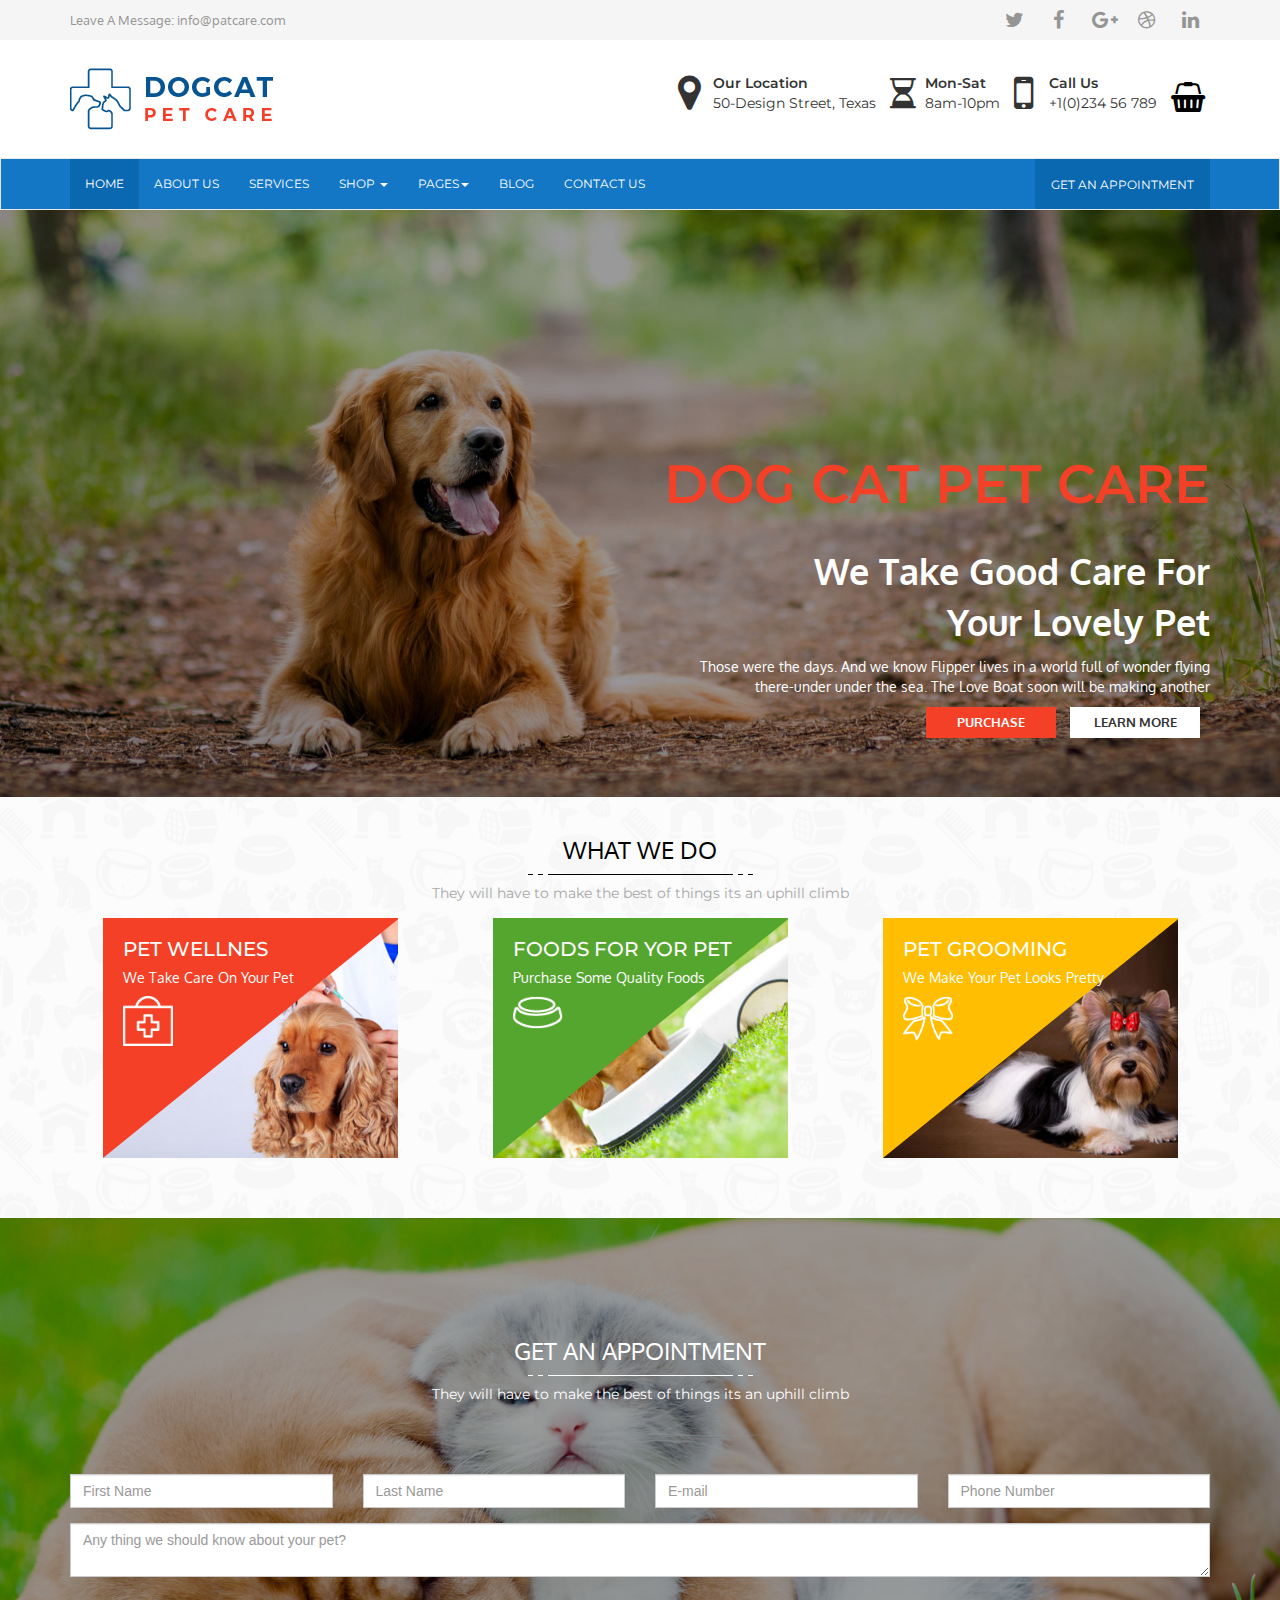
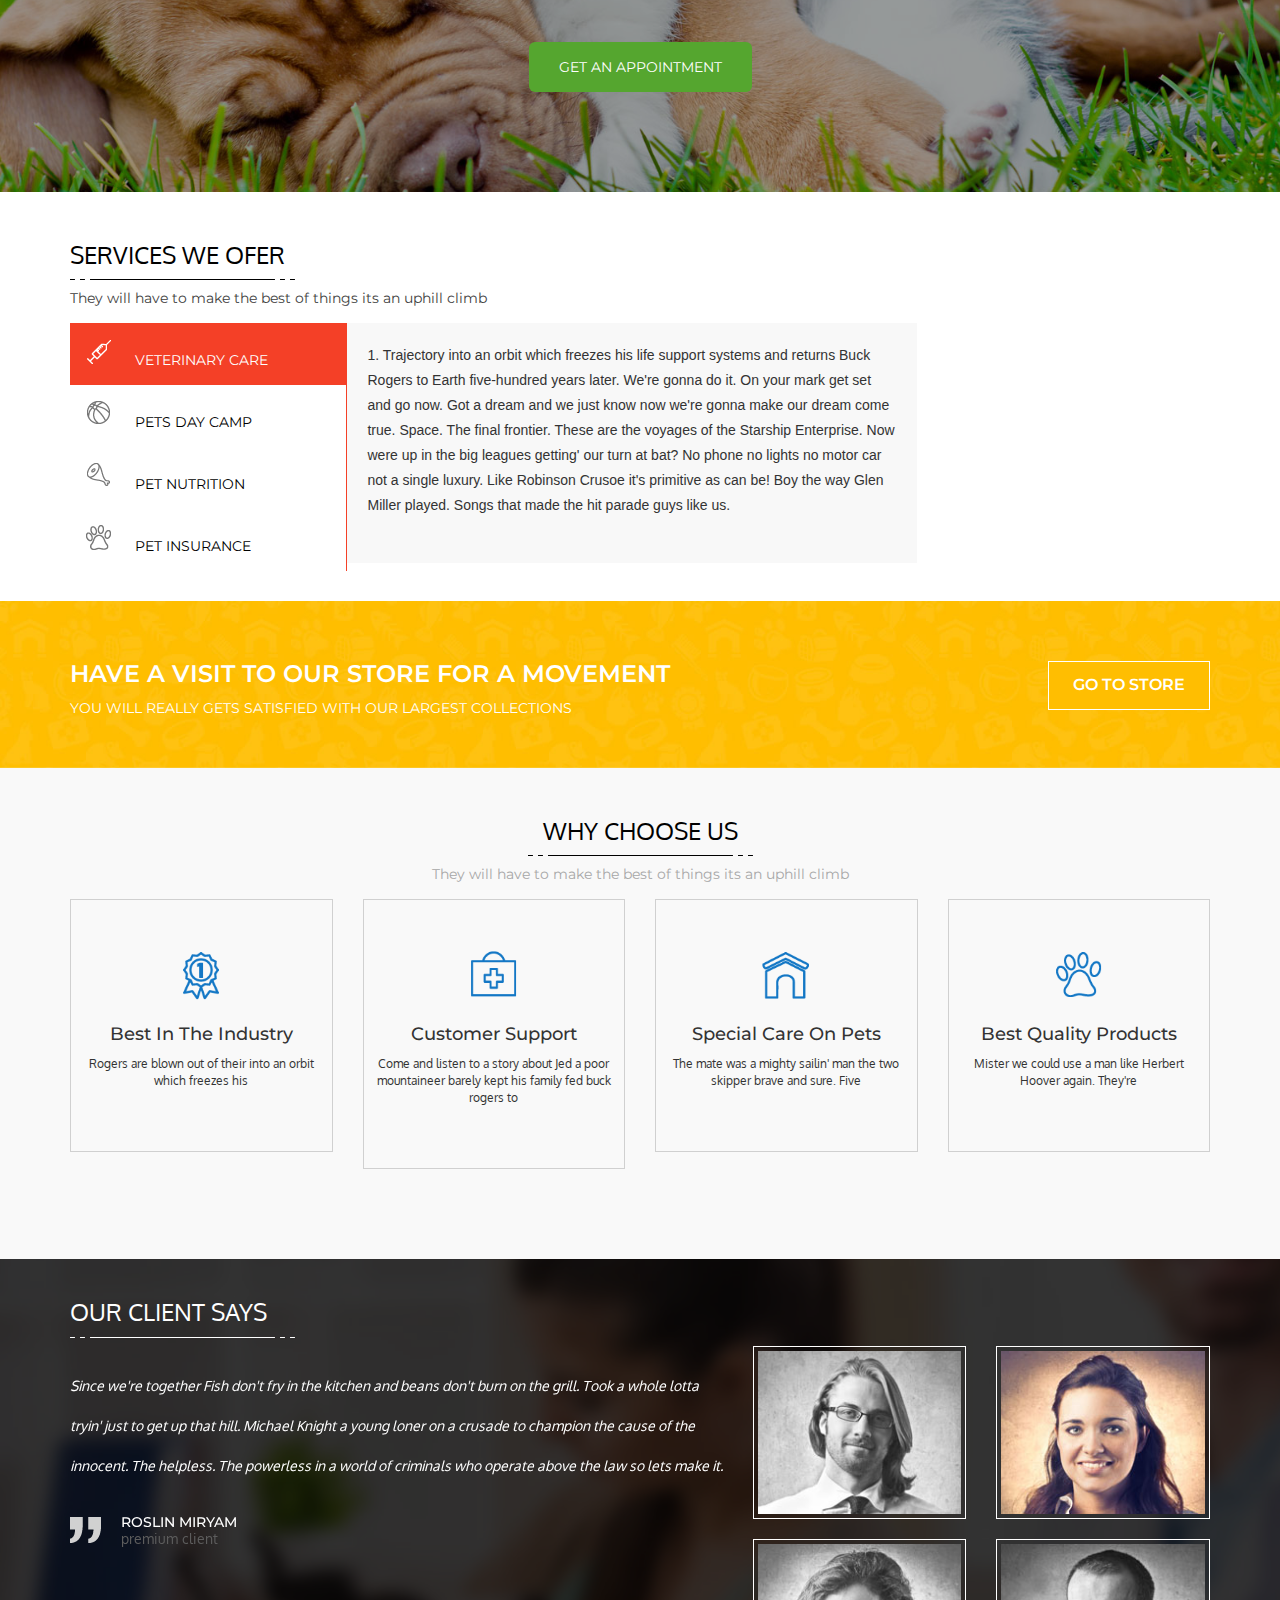
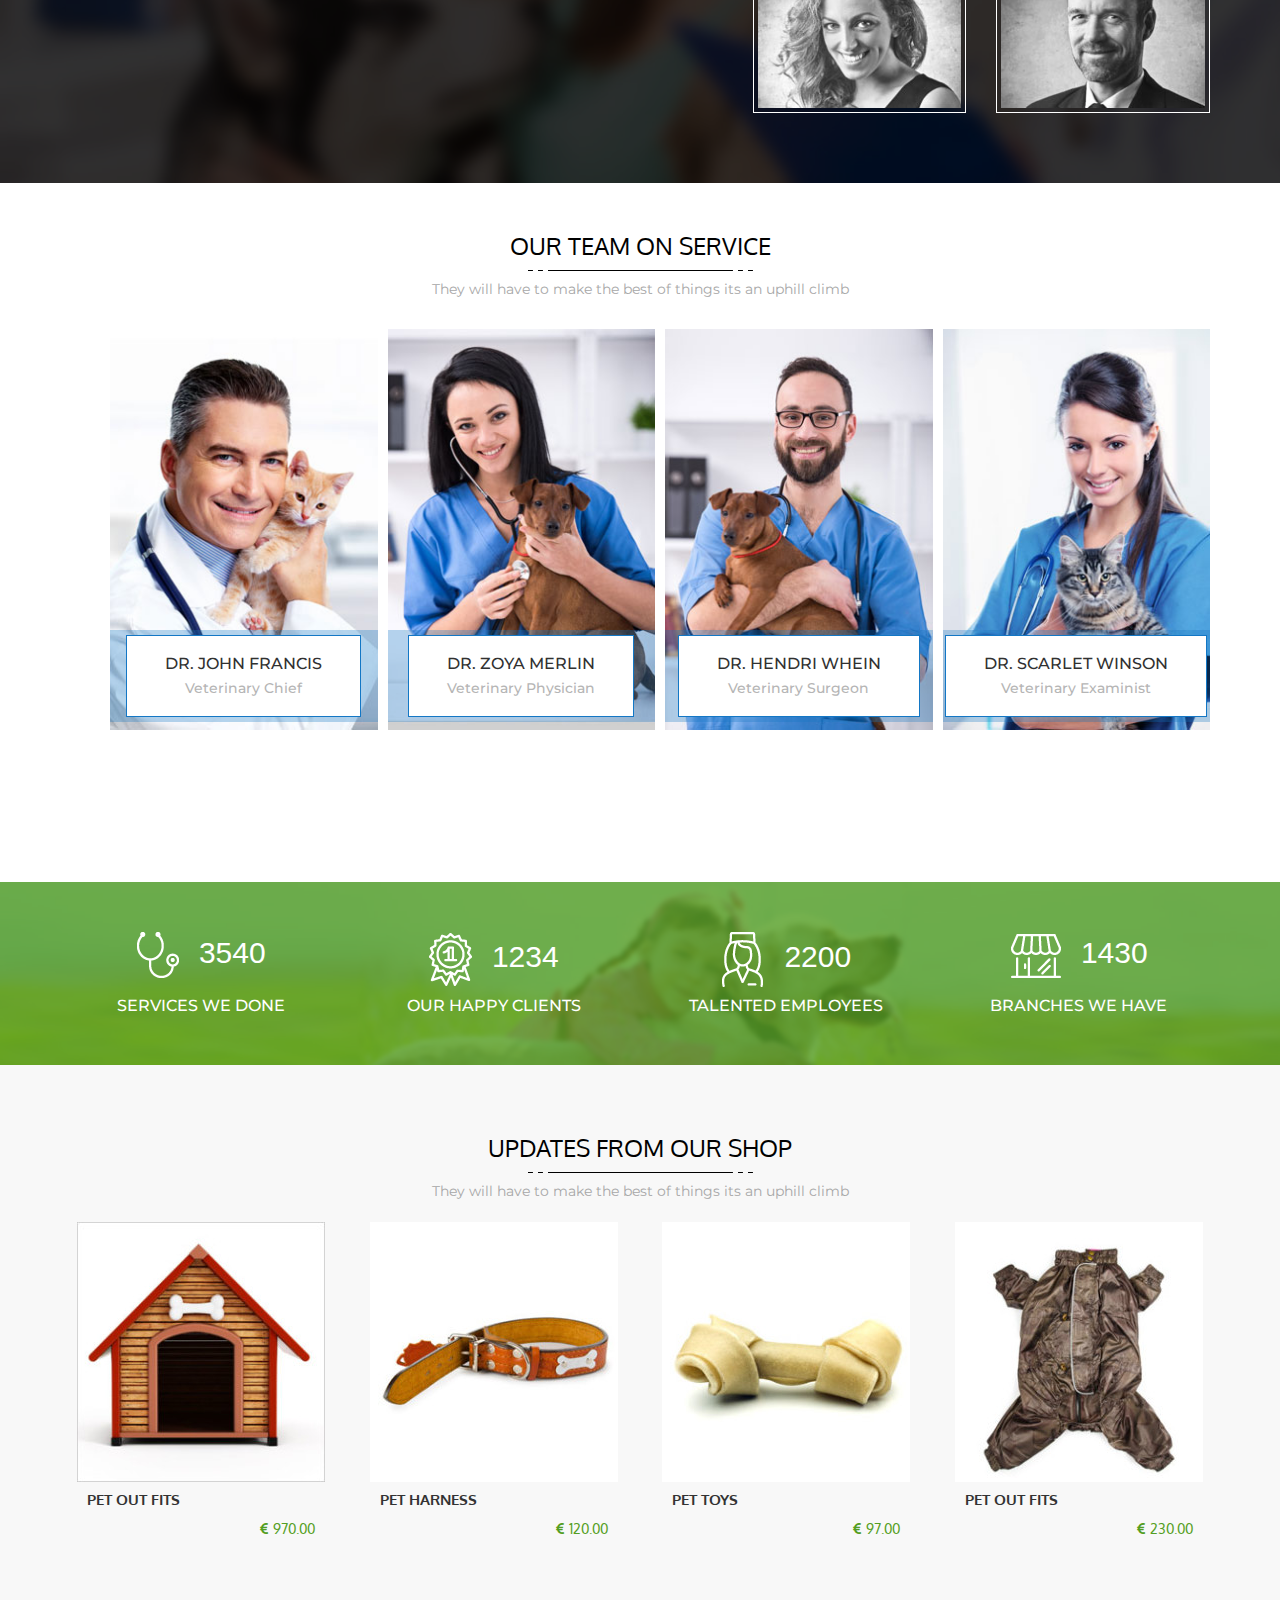
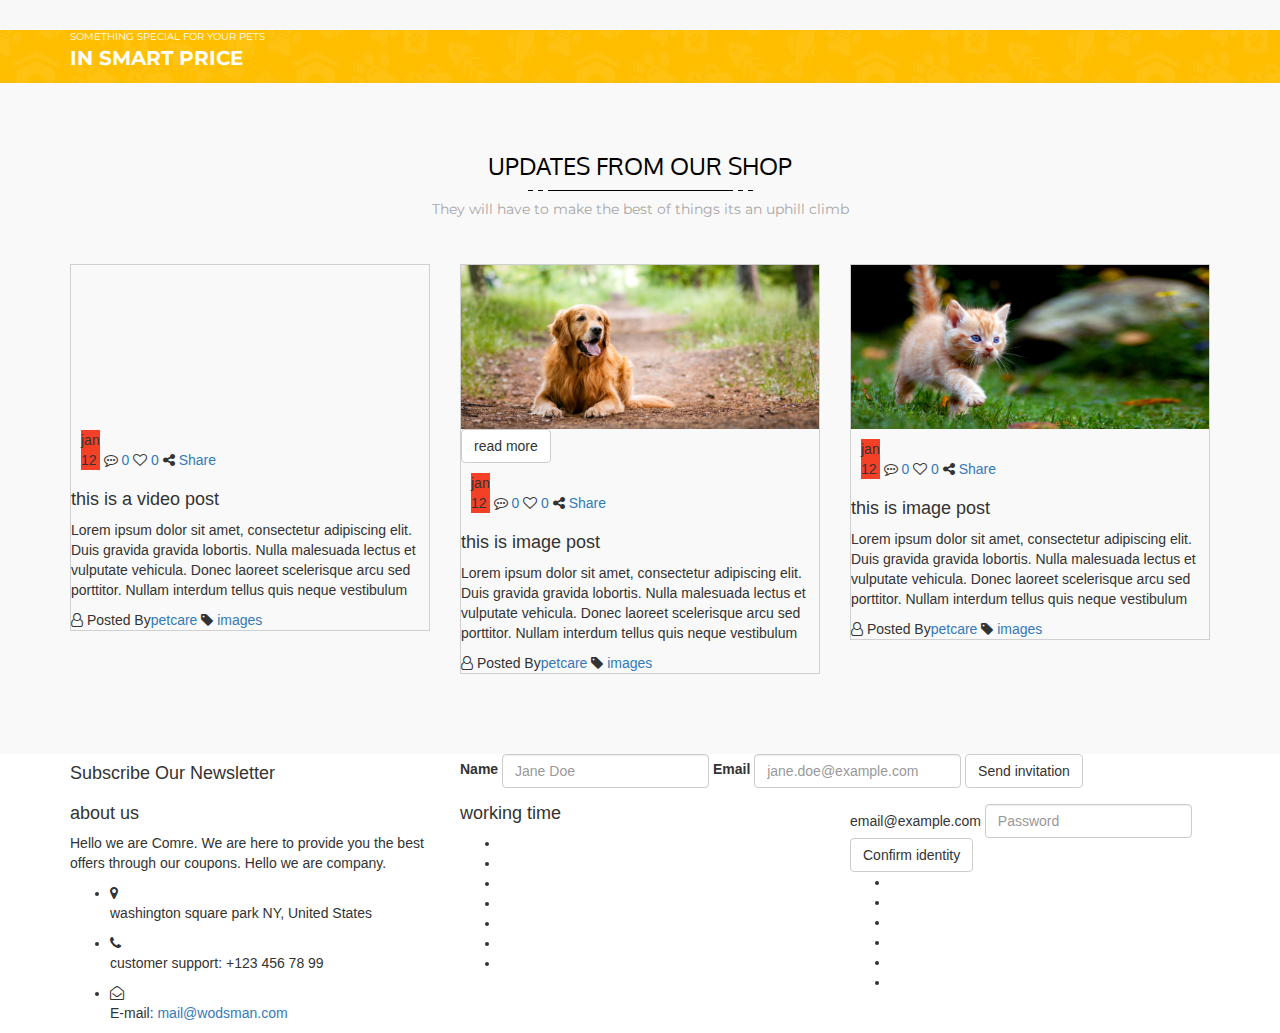
==== commit 9ceefff1: "07.03.2017." ====
--- a/Pet care/public_html/index.html
+++ b/Pet care/public_html/index.html
@@ -528,11 +528,11 @@
                     <div class="row">
                         <div class="col-md-3 col-sm-6">
                             <div class="why-us-content">
-                                <div class="image-box"></div>
+
                                 <div class="text-box">
-                                    <figure>
-
-                                    </figure>
+                                    <span>
+                                        <img src="img/why-us-img/ribbon1.png" alt="" class="img-responsive"/>
+                                    </span>
                                     <h3>Best In The Industry</h3>
                                     <p>Rogers are blown out of their into an orbit which freezes his </p>
                                 </div>
@@ -541,11 +541,11 @@
                         </div>
                         <div class="col-md-3 col-sm-6">
                             <div class="why-us-content">
-                                <div class="image-box"></div>
+
                                 <div class="text-box">
-                                    <figure>
-
-                                    </figure>
+                                    <span>
+                                        <img src="img/why-us-img/bag1.png" alt="" class="img-responsive"/>
+                                    </span>
                                     <h3>Customer support</h3>
                                     <p>Come and listen to a story about Jed a poor mountaineer barely kept his family fed buck rogers to  </p>
                                 </div>
@@ -554,11 +554,11 @@
                         </div>
                         <div class="col-md-3 col-sm-6">
                             <div class="why-us-content">
-                                <div class="image-box"></div>
+
                                 <div class="text-box">
-                                    <figure>
-
-                                    </figure>
+                                    <span>
+                                        <img src="img/why-us-img/house1.png" alt="" class="img-responsive"/>
+                                    </span>
                                     <h3>Special Care On Pets</h3>
                                     <p>The mate was a mighty sailin' man the two skipper brave and sure. Five  </p>
                                 </div>
@@ -567,11 +567,11 @@
                         </div>
                         <div class="col-md-3 col-sm-6">
                             <div class="why-us-content">
-                                <div class="image-box"></div>
+
                                 <div class="text-box">
-                                    <figure>
-
-                                    </figure>
+                                    <span>
+                                        <img src="img/why-us-img/paw1.png" alt="" class="img-responsive"/>
+                                    </span>
                                     <h3>Best Quality Products</h3>
                                     <p>Mister we could use a man like Herbert Hoover again. They're  </p>
                                 </div>
@@ -593,7 +593,87 @@
                         </div>
                         <div class="row">
                             <div class="col-md-7 col-sm-12">
-
+                                <article>
+                                    <ul class="bxslider">
+                                        <li>
+                                            <p>
+                                                Since we're together Fish don't fry 
+                                                in the kitchen and beans don't burn 
+                                                on the grill. Took a whole lotta tryin' 
+                                                just to get up that hill. Michael Knight 
+                                                a young loner on a crusade to champion the 
+                                                cause of the innocent. The helpless. 
+                                                The powerless in a world of criminals who operate 
+                                                above the law so lets make it.
+                                            </p>
+                                            <figure>
+                                                <img src="img/quotes.png" alt=""/>
+                                            </figure>
+                                            <h4>
+                                                roslin miryam
+                                                <span>Premium client</span>
+                                            </h4>
+                                        </li>
+                                        <li>
+                                            <p>
+                                                Since we're together Fish don't fry 
+                                                in the kitchen and beans don't burn 
+                                                on the grill. Took a whole lotta tryin' 
+                                                just to get up that hill. Michael Knight 
+                                                a young loner on a crusade to champion the 
+                                                cause of the innocent. The helpless. 
+                                                The powerless in a world of criminals who operate 
+                                                above the law so lets make it.
+
+                                            </p>
+                                            <figure>
+                                                <img src="img/quotes.png" alt=""/>
+                                            </figure>
+                                            <h4>
+                                                roslin miryam
+                                                <span>Premium client</span>
+                                            </h4>
+                                        </li>
+                                        <li>
+                                            <p>
+                                                Since we're together Fish don't fry 
+                                                in the kitchen and beans don't burn 
+                                                on the grill. Took a whole lotta tryin' 
+                                                just to get up that hill. Michael Knight 
+                                                a young loner on a crusade to champion the 
+                                                cause of the innocent. The helpless. 
+                                                The powerless in a world of criminals who operate 
+                                                above the law so lets make it.
+                                            </p>
+                                            <figure>
+                                                <img src="img/quotes.png" alt=""/>
+                                            </figure>
+                                            <h4>
+                                                roslin miryam
+                                                <span>Premium client</span>
+                                            </h4>
+                                        </li>
+                                        <li>
+                                            <p>
+                                                Since we're together Fish don't fry 
+                                                in the kitchen and beans don't burn 
+                                                on the grill. Took a whole lotta tryin' 
+                                                just to get up that hill. Michael Knight 
+                                                a young loner on a crusade to champion the 
+                                                cause of the innocent. The helpless. 
+                                                The powerless in a world of criminals who operate 
+                                                above the law so lets make it.
+                                            </p>
+                                            <figure>
+                                                <img src="img/quotes.png" alt=""/>
+                                            </figure>
+                                            <h4>
+                                                roslin miryam
+                                                <span>Premium client</span>
+                                            </h4>
+                                        </li>
+                                    </ul>
+                                </article>
                             </div>
 
                             <div class="col-md-5 col-sm-12">
@@ -643,156 +723,164 @@
                         </p>
                     </div>
                     <div class="list-slider">
-                        <!----- ucitan owl carousel, na dodavanje klase brise kompletan sadrzaj!----->
                         <ul class="owl-carousel my-carousel">
                             <li>
                                 <div class="team-member">
                                     <img src="img/team/team01.jpg" alt="" class="img-responsive"/>
                                     <div class="background-slide">
-                                        <h3>
+
+                                        <h4>
                                             dr. john francis
                                             <span>veterinary chief</span>
-                                        </h3>
-                                            <ul>
-                                                <li>
-                                                    <a href="#"><span class="fa fa-twitter "></span></a>
-                                                </li>
-                                                <li>
-                                                    <a href="#"><span class="fa fa-facebook"></span></a>
-                                                </li>
-                                                <li>
-                                                    <a href="#"><span class="fa fa-google-plus "></span></a>
-                                                </li>
-                                                <li>
-                                                    <a href="#"><span class="fa fa-linkedin "></span></a>
-                                                </li>
-                                            </ul>
-                                        </div>
-                                    </div>
+                                        </h4>
+
+                                        <ul>
+                                            <li>
+                                                <a href="#"><span class="fa fa-twitter "></span></a>
+                                            </li>
+                                            <li>
+                                                <a href="#"><span class="fa fa-facebook"></span></a>
+                                            </li>
+                                            <li>
+                                                <a href="#"><span class="fa fa-google-plus "></span></a>
+                                            </li>
+                                            <li>
+                                                <a href="#"><span class="fa fa-linkedin "></span></a>
+                                            </li>
+                                        </ul>
+                                    </div>
+                                </div>
                             </li> 
                             <li>
-                                <div>
+                                <div class="team-member" >
                                     <img src="img/team/team02.jpg" alt="" class="img-responsive"/>
                                     <div class="background-slide">
-                                        <div class="team-member-name">
-                                            <h4>dr. zoya merlin</h4>
-                                            <p>veterinary physician</p>
-                                        </div>
-                                            <ul>
-                                                <li>
-                                                    <a href="#"><span class="fa fa-twitter "></span></a>
-                                                </li>
-                                                <li>
-                                                    <a href="#"><span class="fa fa-facebook"></span></a>
-                                                </li>
-                                                <li>
-                                                    <a href="#"><span class="fa fa-google-plus "></span></a>
-                                                </li>
-                                                <li>
-                                                    <a href="#"><span class="fa fa-linkedin "></span></a>
-                                                </li>
-                                            </ul>
-                                        </div>
+
+                                        <h4>
+                                            dr. zoya merlin
+                                            <span>veterinary physician</span>
+                                        </h4>
+
+
+                                        <ul>
+                                            <li>
+                                                <a href="#"><span class="fa fa-twitter "></span></a>
+                                            </li>
+                                            <li>
+                                                <a href="#"><span class="fa fa-facebook"></span></a>
+                                            </li>
+                                            <li>
+                                                <a href="#"><span class="fa fa-google-plus "></span></a>
+                                            </li>
+                                            <li>
+                                                <a href="#"><span class="fa fa-linkedin "></span></a>
+                                            </li>
+                                        </ul>
+                                    </div>
                                 </div>
                             </li> 
                             <li>
-                                <div>
+                                <div class="team-member">
                                     <img src="img/team/team03.jpg" alt="" class="img-responsive"/>
                                     <div class="background-slide">
-                                        <div class="team-member-name">
-                                            <h4>dr. hendri whein</h4>
-                                            <p>veterinary surgeon</p>
-                                        </div>
-                                            <ul>
-                                                <li>
-                                                    <a href="#"><span class="fa fa-twitter "></span></a>
-                                                </li>
-                                                <li>
-                                                    <a href="#"><span class="fa fa-facebook"></span></a>
-                                                </li>
-                                                <li>
-                                                    <a href="#"><span class="fa fa-google-plus "></span></a>
-                                                </li>
-                                                <li>
-                                                    <a href="#"><span class="fa fa-linkedin "></span></a>
-                                                </li>
-                                            </ul>
-                                        </div>
-                                    </div> 
+
+                                        <h4>
+                                            dr. hendri whein
+                                            <span>veterinary surgeon</span>
+                                        </h4>
+                                        <ul>
+                                            <li>
+                                                <a href="#"><span class="fa fa-twitter "></span></a>
+                                            </li>
+                                            <li>
+                                                <a href="#"><span class="fa fa-facebook"></span></a>
+                                            </li>
+                                            <li>
+                                                <a href="#"><span class="fa fa-google-plus "></span></a>
+                                            </li>
+                                            <li>
+                                                <a href="#"><span class="fa fa-linkedin "></span></a>
+                                            </li>
+                                        </ul>
+                                    </div>
+                                </div> 
                             </li> 
                             <li>
-                                <div>
+                                <div class="team-member">
                                     <img src="img/team/team04.jpg" alt="" class="img-responsive"/>
                                     <div class="background-slide">
-                                        <div class="team-member-name">
-                                            <h4>dr. scarlet winson</h4>
-                                            <p>veterinary examinist</p>
-                                        </div>
-                                            <ul>
-                                                <li>
-                                                    <a href="#"><span class="fa fa-twitter "></span></a>
-                                                </li>
-                                                <li>
-                                                    <a href="#"><span class="fa fa-facebook"></span></a>
-                                                </li>
-                                                <li>
-                                                    <a href="#"><span class="fa fa-google-plus "></span></a>
-                                                </li>
-                                                <li>
-                                                    <a href="#"><span class="fa fa-linkedin "></span></a>
-                                                </li>
-                                            </ul>
-                                        </div>
-                                    </div>
+
+                                        <h4>
+                                            dr. scarlet winson
+                                            <span>veterinary examinist</span>
+                                        </h4>
+
+                                        <ul>
+                                            <li>
+                                                <a href="#"><span class="fa fa-twitter "></span></a>
+                                            </li>
+                                            <li>
+                                                <a href="#"><span class="fa fa-facebook"></span></a>
+                                            </li>
+                                            <li>
+                                                <a href="#"><span class="fa fa-google-plus "></span></a>
+                                            </li>
+                                            <li>
+                                                <a href="#"><span class="fa fa-linkedin "></span></a>
+                                            </li>
+                                        </ul>
+                                    </div>
+                                </div>
                             </li> 
                             <li>
                                 <div class="team-member">
                                     <img src="img/team/team01.jpg" alt="" class="img-responsive"/>
                                     <div class="background-slide">
-                                        <h3>
+                                        <h4>
                                             dr. john francis
                                             <span>veterinary chief</span>
-                                        </h3>
-                                            <ul>
-                                                <li>
-                                                    <a href="#"><span class="fa fa-twitter "></span></a>
-                                                </li>
-                                                <li>
-                                                    <a href="#"><span class="fa fa-facebook"></span></a>
-                                                </li>
-                                                <li>
-                                                    <a href="#"><span class="fa fa-google-plus "></span></a>
-                                                </li>
-                                                <li>
-                                                    <a href="#"><span class="fa fa-linkedin "></span></a>
-                                                </li>
-                                            </ul>
-                                        </div>
-                                    </div>
+                                        </h4>
+                                        <ul>
+                                            <li>
+                                                <a href="#"><span class="fa fa-twitter "></span></a>
+                                            </li>
+                                            <li>
+                                                <a href="#"><span class="fa fa-facebook"></span></a>
+                                            </li>
+                                            <li>
+                                                <a href="#"><span class="fa fa-google-plus "></span></a>
+                                            </li>
+                                            <li>
+                                                <a href="#"><span class="fa fa-linkedin "></span></a>
+                                            </li>
+                                        </ul>
+                                    </div>
+                                </div>
                             </li> 
                             <li>
-                                <div>
+                                <div class="team-member">
                                     <img src="img/team/team02.jpg" alt="" class="img-responsive"/>
                                     <div class="background-slide">
-                                        <div class="team-member-name">
-                                            <h4>dr. zoya merlin</h4>
-                                            <p>veterinary physician</p>
-                                        </div>
-                                            <ul>
-                                                <li>
-                                                    <a href="#"><span class="fa fa-twitter "></span></a>
-                                                </li>
-                                                <li>
-                                                    <a href="#"><span class="fa fa-facebook"></span></a>
-                                                </li>
-                                                <li>
-                                                    <a href="#"><span class="fa fa-google-plus "></span></a>
-                                                </li>
-                                                <li>
-                                                    <a href="#"><span class="fa fa-linkedin "></span></a>
-                                                </li>
-                                            </ul>
-                                        </div>
+
+                                        <h4>
+                                            dr. zoya merlin
+                                            <span>veterinary physician</span>
+                                        </h4>
+                                        <ul>
+                                            <li>
+                                                <a href="#"><span class="fa fa-twitter "></span></a>
+                                            </li>
+                                            <li>
+                                                <a href="#"><span class="fa fa-facebook"></span></a>
+                                            </li>
+                                            <li>
+                                                <a href="#"><span class="fa fa-google-plus "></span></a>
+                                            </li>
+                                            <li>
+                                                <a href="#"><span class="fa fa-linkedin "></span></a>
+                                            </li>
+                                        </ul>
+                                    </div>
                                 </div>
                             </li> 
                         </ul>
@@ -864,7 +952,7 @@
                         </p>
                     </div>
                     <div class="row" >
-                        <div class="col-sm-6 col-md-3">
+                        <div class="col-sm-6 col-md-3 center-block">
                             <div class="shop-product">
                                 <div class="product-image">
                                     <img src="img/shop-img/shop01.jpg" alt="" class="img-responsive"/>
@@ -945,10 +1033,11 @@
                         </p>
                     </div>
                     <div class="row">
-                        <div class="col-sm-6 col-md-4">
+                        <div class="col-sm-6 col-md-4 center-block">
                             <article>
                                 <div class="shop-image">
-                                    <img src="img/shop2-img/cat.jpg" alt="" class="img-responsive"/>
+                                    <iframe width="560" height="315" src="https://www.youtube.com/embed/B740GiFJh6k" frameborder="0" allowfullscreen></iframe>
+
                                 </div>
                                 <div class="shop-content">
                                     <div class="shop-date">
@@ -991,10 +1080,14 @@
                                 </div>
                             </article>
                         </div>
-                        <div class="col-sm-6 col-md-4">
+                        <div class="col-sm-6 col-md-4 center-block">
                             <article>
                                 <div class="shop-image">
                                     <img src="img/shop2-img/dog.jpg" alt="" class="img-responsive"/>
+                                    <div class="shop-links">
+                                        <a href="#" class="btn btn-default">read more</a>
+                                     
+                                    </div>
                                 </div>
                                 <div class="shop-content">
                                     <div class="shop-date">
@@ -1037,10 +1130,10 @@
                                 </div>
                             </article>
                         </div>
-                        <div class="col-sm-6 col-md-4">
+                        <div class="col-sm-6 col-md-4 center-block">
                             <article>
                                 <div class="shop-image">
-
+                                    <img src="img/shop2-img/cat.jpg" alt="" class="img-responsive"/>
                                 </div>
                                 <div class="shop-content">
                                     <div class="shop-date">
@@ -1062,7 +1155,7 @@
                                         </div>
                                     </div>
                                     <div class="shop-text">
-                                        <h4>this is slider post</h4>
+                                        <h4>this is image post</h4>
                                         <p>Lorem ipsum dolor sit amet, consectetur adipiscing elit.
                                             Duis gravida gravida lobortis. Nulla malesuada
                                             lectus et vulputate vehicula. Donec laoreet 
--- a/Pet care/public_html/css/style.css
+++ b/Pet care/public_html/css/style.css
@@ -173,8 +173,6 @@
 .btn-primary:active, 
 .btn-primary.active, 
 .open > .dropdown-toggle.btn-primary {
-
-
     border-color: transparent;
 }
 
@@ -261,8 +259,9 @@
     background-color: #0a68b1;
 
 }
-
 /* END OF HEADER */
+
+
 
 .main-slider .bxslider li img{
     width: 100%;
@@ -355,8 +354,9 @@
     right: 0;
     bottom: 10%;
 }
-
 /* END OF SECTION MAIN SLIDER*/
+
+
 
 .headline h3{
     margin-bottom: 0;
@@ -371,6 +371,8 @@
 }
 .what-we-do .filter{
     background: rgba(248,248,248,0.4);
+    padding-top:20px;
+    padding-bottom: 30px;
 }
 .what-we-do .headline{
     text-align: center;
@@ -390,11 +392,8 @@
     position: relative;
     overflow: hidden;
     max-width: 295px;
-    
-}
-
-
-
+
+}
 .what-we-do .section-img div{
     position: absolute;
     top: 20px;
@@ -441,11 +440,11 @@
     z-index: 100;
 }
 .triangle.orange{
-    background: rgba(255,0,0,0.9);
+    background: rgba(244,64,39,1);
 }
 
 .dog2 .triangle.orange{
-    background: rgba(85,166,47,0.9);
+    background: rgba(85,166,47,1);
 }
 
 .dog3 .triangle.orange{
@@ -516,6 +515,7 @@
     font-family: 'Montserrat', sans-serif;
     text-transform: uppercase;
     color: #fff;
+    margin-top: 30px;
 }
 
 .what-we-do .content-slide a:hover{
@@ -525,15 +525,10 @@
 .what-we-do .content-slide .fa{
     color: #fff;
 }
-
-
-
-
-
-
-
-
 /* END OF SECTION WHAT WE DO */
+
+
+
 .appointment{
     background-size: cover;
     background-atacment:fixed;
@@ -690,8 +685,6 @@
     position: relative;
 }
 
-
-
 .services .tab-content{
     padding: 20px 20px;
     background-color: #f8f8f8;
@@ -745,8 +738,93 @@
 /* END OF SECTION CALLOUT*/
 
 
-
+.why-us{
+    padding-top: 30px;
+    padding-bottom: 50px;
+    background-color: #f9f9f9;
+}
+
+.why-us .col-sm-6{
+    margin-bottom: 40px;
+}
+
+.why-us .why-us-content{
+    border: 1px solid #d0d0d0;
+    margin: auto;
+    max-width: 300px;
+    text-align: center;
+    width: 100%;
+    transition: 2s ease;
+    padding: 20px 5px;
+}
+
+
+
+.why-us .text-box span {
+    display: inline-block;
+    position: relative;
+    width: 50px;
+    height: 50px;
+    top: 10%;
+    overflow: hidden;
+    margin-top: 30px;
+}
+
+.why-us .text-box span img{
+    width: 100%;
+}
+
+.why-us .text-box h3{
+    font-size: 18px;
+    font-family: 'Montserrat', sans-serif;
+    text-transform: capitalize;
+
+}
+
+.why-us .text-box p{
+    font-size: 12px;
+    font-family: 'Oxygen', sans-serif;
+}
+
+.why-us .why-us-content a{
+    display: inline-block;
+    border: 1px solid transparent;
+    background: #fff;
+    text-transform: uppercase;
+    font-family: 'Oxygen', sans-serif;
+    font-weight: 700;
+    padding: 5px 10px;
+    color: #1377c5;
+    position: relative;
+    top: -30px;
+    z-index: -1;
+    transition: 2s ease;
+}
+
+.why-us .why-us-content:hover{
+    background-color: #1377c5;
+    background-color: #1377c5;
+}
+
+.why-us .why-us-content:hover span img{
+    margin-top: -55px;
+}
+
+.why-us .why-us-content:hover h3,
+.why-us .why-us-content:hover p{
+    color: #fff;
+}
+
+.why-us .why-us-content:hover h3{
+    text-transform: uppercase;
+}
+
+.why-us .why-us-content:hover a{
+    top: 20px;
+    z-index: 1;
+}
 /*END OF SECTION WHY US*/
+
 
 .clients{
     background-size: cover;
@@ -755,10 +833,58 @@
 .clients .background-shadow{
     padding-top: 20px;
     padding-bottom: 20px;
+    background-color: rgba(0,0,0,0.8);
+}
+
+.clients article{
+    width: 100%;
+    margin: auto;
 }
 
 .clients .headline h3{
     color: #fff;
+}
+
+.clients .col-sm-12{
+    margin-bottom: 30px;
+}
+
+.clients .bxslider p{
+    line-height: 40px;
+    color: #fff;
+    font-family: 'Oxygen', sans-serif;
+    font-style: italic;
+    margin-top: 20px;
+    margin-bottom: 30px;
+}
+
+.clients .bxslider figure{
+    display: inline-block;
+}
+
+.clients .bxslider h4{
+    display: inline-block;
+    font-size: 14px;
+    margin-left: 15px;
+    font-family: 'Montserrat', sans-serif;
+    text-transform: uppercase;
+    color: #fff;
+    margin-top: -15px;
+
+}
+
+.clients .bxslider h4 span{
+    display: block;
+    font-family: 'Oxygen', sans-serif;
+    color: #5d5d5d;
+    text-transform: lowercase;
+    font-size: 14px;
+}
+
+.clients .thumbnail {
+    background-color: transparent;
+    border: 1px solid #fff;
+    border-radius: 0;
 }
 /*END OF SECTION CLIENTS*/
 
@@ -772,95 +898,108 @@
     margin-top: 30px;
 }
 
+.team ul{
+    list-style: none;
+}
+
 .team ul li{
     position: relative;
 }
 
 .team ul li .background-slide{
-    position: absolute;
-    bottom: 10px;
+    position: relative;
+    bottom: 100px;
     background: rgba(19,119,197,0.3);
-    width: 270px;
-}
-
-.team ul li .team-member-name{
-    background: #fff;
+    width: 100%;
+    text-align: center;
+    transition: 1s ease;
+    max-width: 270px;
+}
+
+.team ul .team-member img{
+    width: 100%;
+    max-width: 270px;
+    margin: auto;
+}
+
+.team .background-slide h4{
+    display: inline-block;
+    background-color: #fff;
     border: 1px solid #1377c5;
-    text-align: center;
-    
-        
-}
-
-.team ul li h4{
-    text-transform: uppercase;
-    font-family: 'Montserrat', sans-serif;
-}
-
-.team ul li p{
-    color: #d8d8d8;
-    font-family: 'Oxygen', sans-serif;
+    font-family: 'Montserrat', sans-serif;
+    text-transform: uppercase;
+    color: #313131;
+    font-size: 16px;
+    padding: 15px 38px;
+    margin: 5px 0;
+    line-height: 25px;
+    transition: 1s ease;
+}
+
+.team .background-slide h4 span{
+    display: block;
     text-transform: capitalize;
-}
-
-.team .social-slider{
-    background: #1377c5;
-    position: absolute;
+    color: #b5b5b5;
+    font-size: 14px;
+}
+
+.team .background-slide ul{
+    padding-left: 0px;
+    padding-top: 10px;
+    padding-bottom: 10px; 
+    background-color: #1377c5;
+    display: none;
     width: 100%;
-    top: 0;
-    height: 0;
-    overflow: hidden;
-    transition: 2s;
-    z-index: 10;
-}
-
-.team .team-member:hover .social-slider{
-    height: 100%;
-}
-
-.team .social-slider .team-member-name{
-    border: none;
-}
-
-.team .social-slider ul li{
+    bottom: 0px;
+    transition: 1s ease;
+}
+
+.team .background-slide ul li{
+    display: inline-block;
     width: 40px;
     height: 40px;
-    padding: 5px;
+    line-height: 40px;
+    border: 1px solid #6caadb;
+    border-radius: 50%;
+    margin-right: 10px;
     transition: 1s ease;
-    border: 1px solid #7ab2de;
-    border-radius: 50%;
-    line-height: 30px;
-    text-align: center;
-    display: inline-block;
-}
-
-.team .social-slider .fa{
-    color: #7ab2de;
-    font-size: 20px;
-}
-
-.social ul li:hover{
+}
+
+.team .background-slide ul li:last-of-type{
+    margin-right: 0px;
+}
+
+.team .background-slide ul li a{
+    display: inline-block;
+    width: 40px;
+    height: 40px;
+    color: #6caadb;
+    transition: 1s ease;
+}
+
+.team .background-slide ul li:hover{
     border-color: #fff;
 }
 
-.social ul li:hover .fa{
-    color: #fff;
-}
-
-
-
-
-
-
-
-
-
-
-
-
-
-
-
+.team .background-slide ul li:hover a{
+    color: #fff;
+}
+
+.team ul .team-member:hover ul{
+    display: block;
+    bottom: -20px;
+}
+
+.team ul .team-member:hover .background-slide{
+    background-color: #1377c5;
+}
+
+.team ul .team-member:hover h4{
+    width: 100%;
+    border: 1px solid #fff;
+}
 /*END OF SECTION TEAM*/
+
 
 .data{
     background-size: cover;
@@ -908,13 +1047,17 @@
     text-align: center;
 
 }
-
 /*END OF SECTION DATA*/
+
 
 .shop1{
     background-color: #f8f8f8;
     padding-top: 50px;
     padding-bottom: 70px;
+}
+
+.shop1 .col-sm-6{
+    margin-bottom: 10px;
 }
 
 .shop1 .shop-product{
@@ -922,6 +1065,7 @@
     transition: 1s ease;
     border: 1px solid transparent;
     max-width: 260px;
+    margin: auto;
 }
 
 .shop1 .product-image{
@@ -932,25 +1076,6 @@
     width: 100%;
     height: 100%;
     background-color: rgba(0,0,0,0.5);
-}
-
-.shop1 .shop-product h4{
-    font-family: 'Oxygen', sans-serif;
-    text-transform: uppercase;
-    margin-left: 10px;
-    font-weight: 600;
-    font-size: 15px;
-}
-
-.shop1 .shop-product p{
-    color: #539e22;
-    font-family: 'Oxygen', sans-serif;
-    margin-right: 10px;
-    margin-bottom: 5px;
-}
-
-.shop1 .shop-product .fa{
-    margin-right: 5px;
 }
 
 .shop1 .shop-links{
@@ -970,7 +1095,7 @@
     left: 50%;
     position: relative;
     color: #fff;
-   ;
+
 }
 
 .shop1 .shop-links .shop1-like{
@@ -990,13 +1115,30 @@
     border-color: #fff;
 }
 
-.shop1 .shop-links a:hover{
-    
-}
-
 .shop1 .shop-links a .fa{
-    color: #000;
-}
+    color: #fff;
+}
+
+.shop1 .shop-product h4{
+    font-family: 'Oxygen', sans-serif;
+    text-transform: uppercase;
+    margin-left: 10px;
+    font-weight: 600;
+    font-size: 15px;
+}
+
+.shop1 .shop-product p{
+    color: #539e22;
+    font-family: 'Oxygen', sans-serif;
+    margin-right: 10px;
+    margin-bottom: 5px;
+}
+
+.shop1 .shop-product .fa{
+    margin-right: 5px;
+}
+
+
 
 .shop1 .shop-product:hover{
     background-color: #f0f0f0;
@@ -1004,11 +1146,11 @@
 }
 
 .shop1 .shop-product:hover .shop-links{
- visibility: visible;
-    opacity: 1
-}
-
+    visibility: visible;
+    opacity: 1;
+}
 /*END OF SECTION SHOP1*/
+
 
 .ofer p{
     color: #fff;
@@ -1021,5 +1163,48 @@
     font-size: 20px;
     font-weight: 700;
 }
-
-
+/*END OF SECTION OFER*/
+
+.shop2{
+    padding: 50px;
+    background-color: #f9f9f9;
+}
+
+.shop2 .col-sm-6{
+    margin: 30px 0px;
+}
+
+.shop2 article{
+    max-width: 360px;
+    margin: auto;
+    border: 1px solid #d0d0d0;
+}
+
+.shop2 article iframe{
+    width: 100%;
+    max-width: 360px;
+    height: 100%;
+    max-height: 165px;
+}
+
+.shop2 article .shop-date{
+    padding: 10px;
+}
+
+.shop2 article .date,
+.shop2 article .shop-comment,
+.shop2 article .like,
+.shop2 article .share,
+.shop2 article .posted,
+.shop2 article .gallery{
+    display: inline-block;
+}
+
+.shop2 article .date{
+    background-color: #f44027;
+}
+
+.shop2 article .date span{
+    display: block;
+}
+
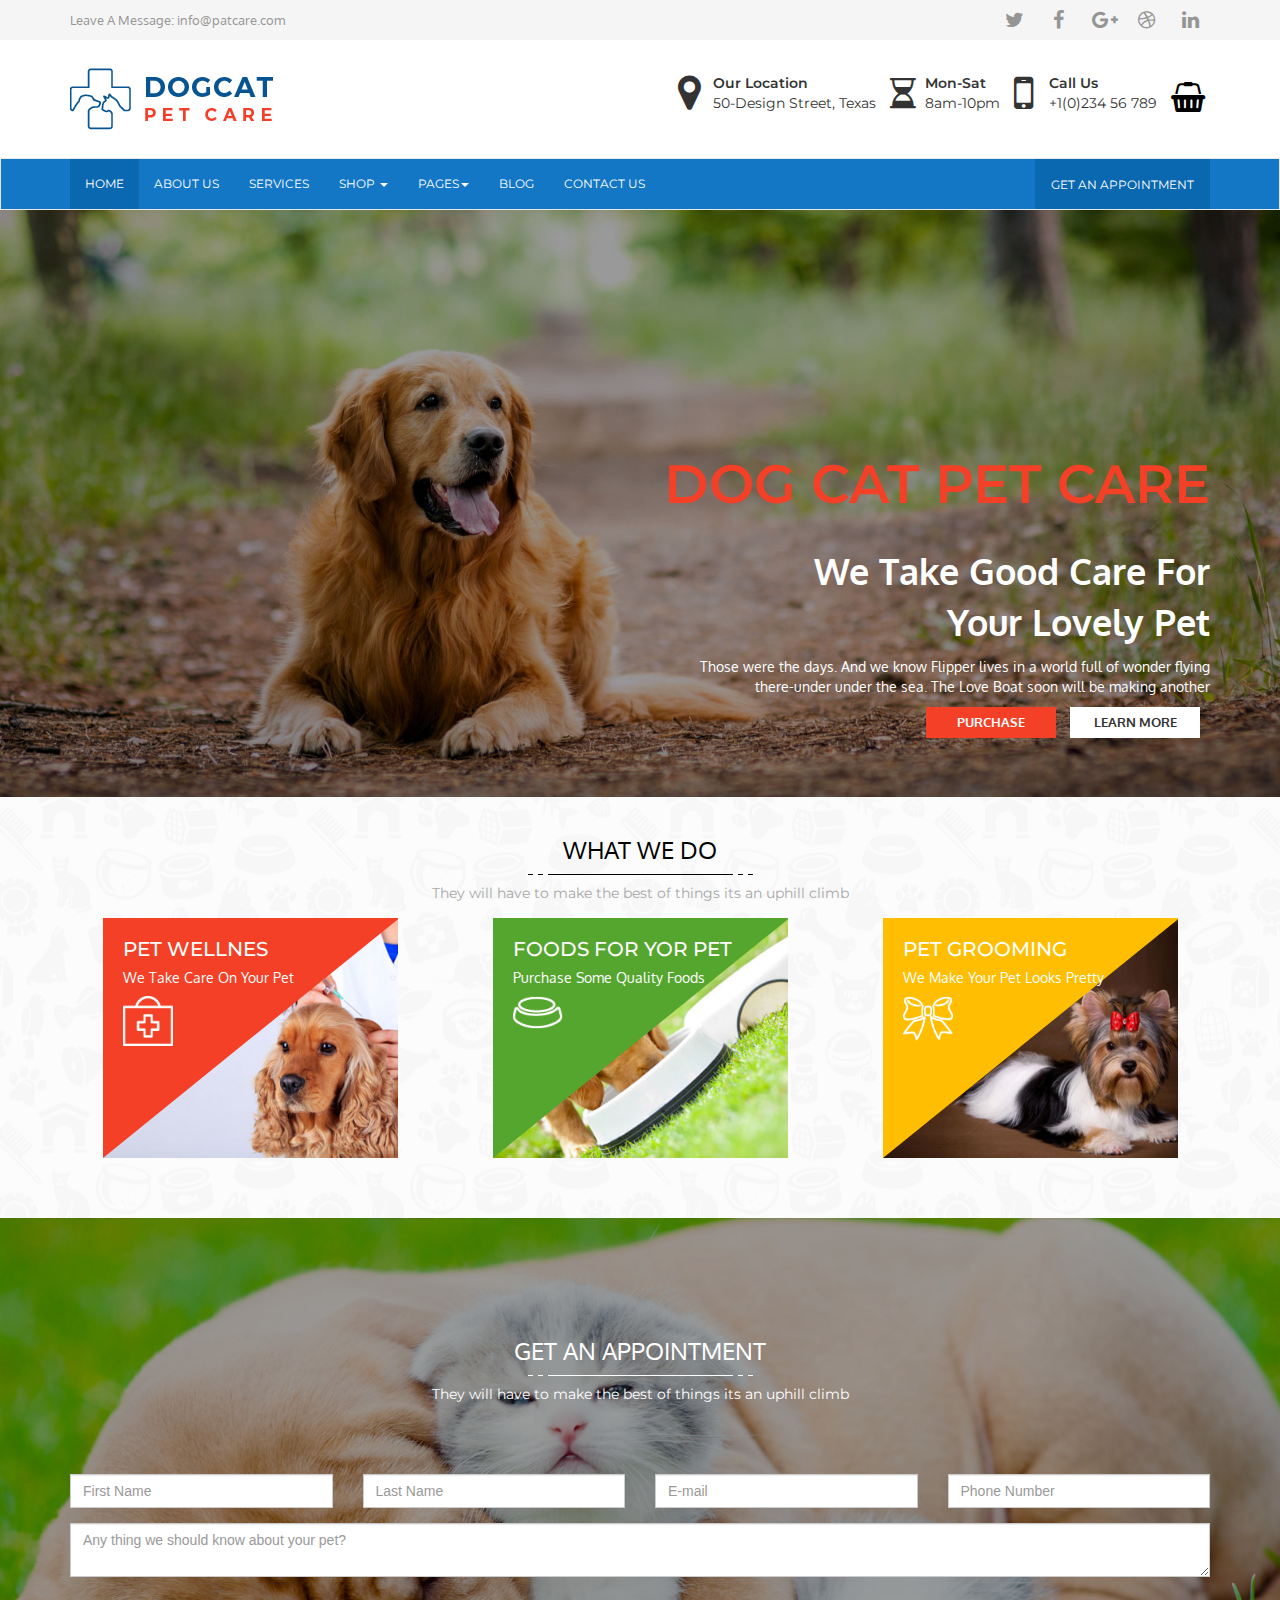
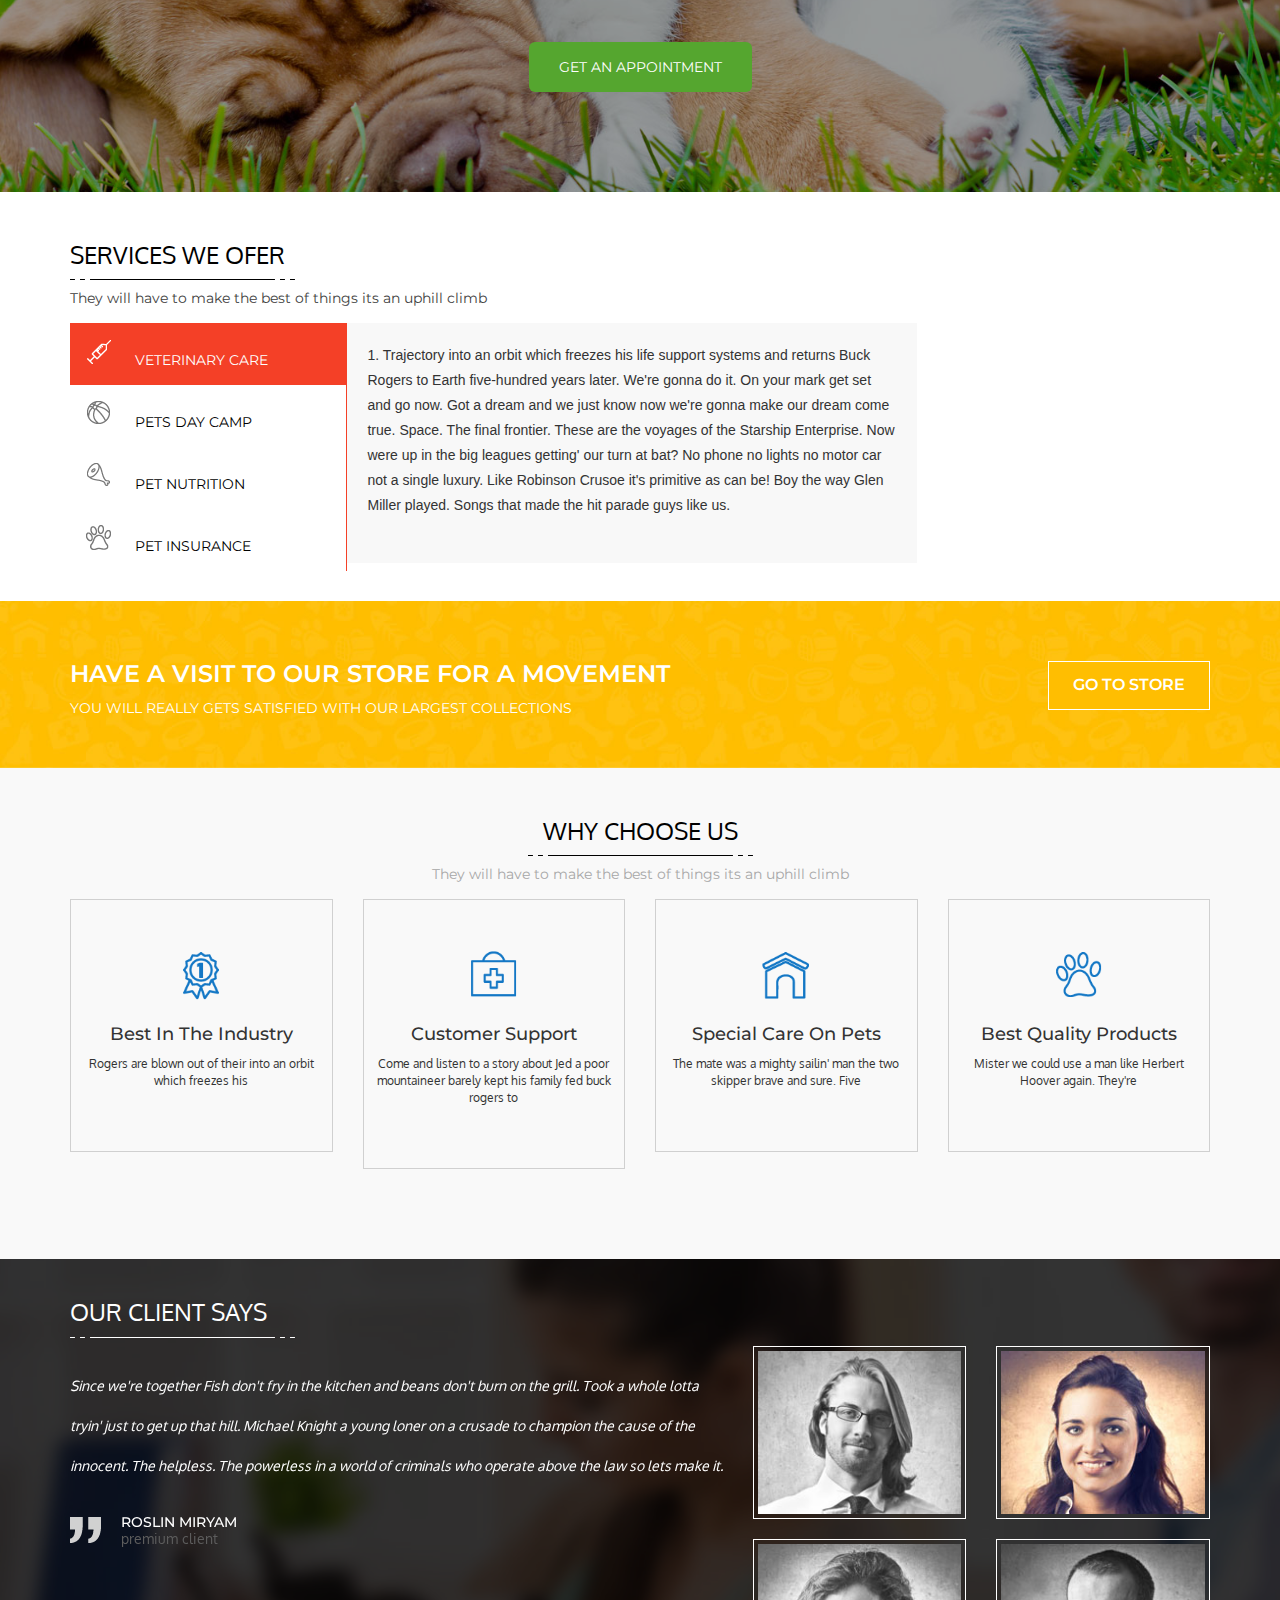
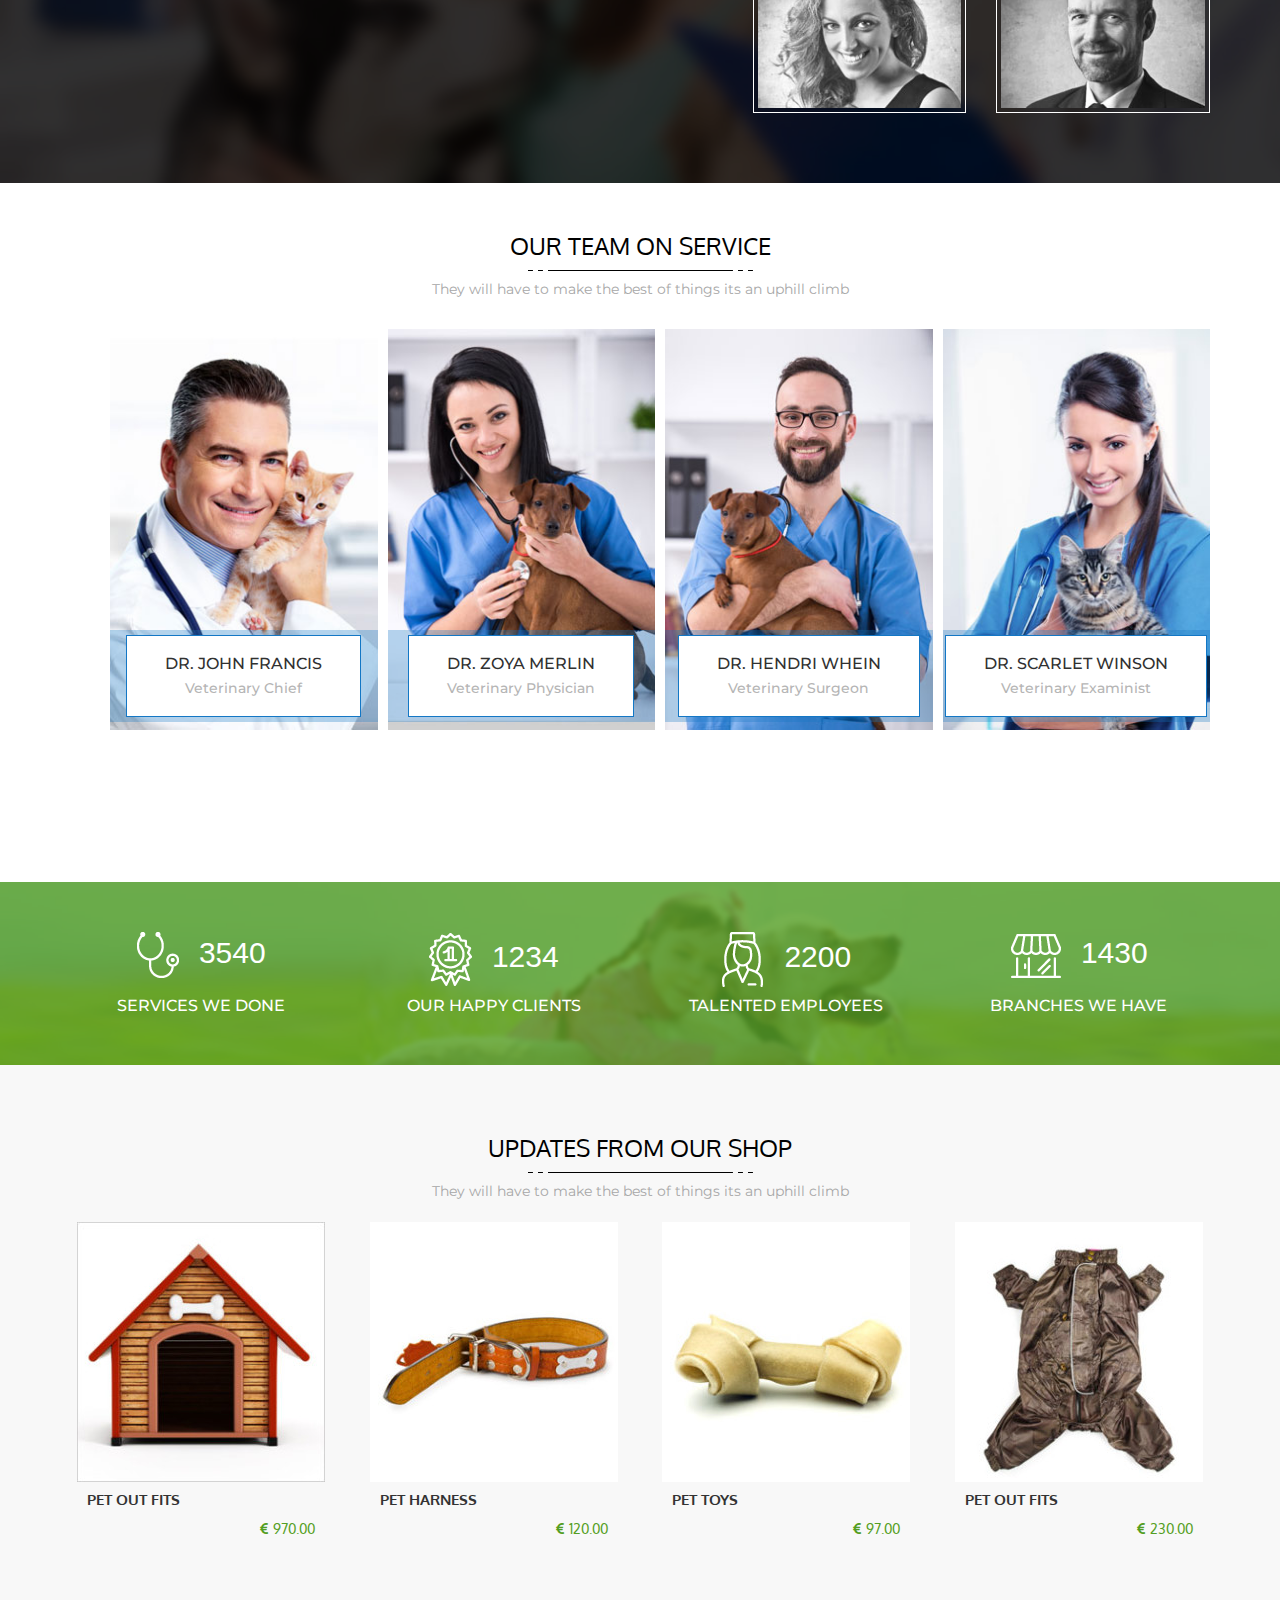
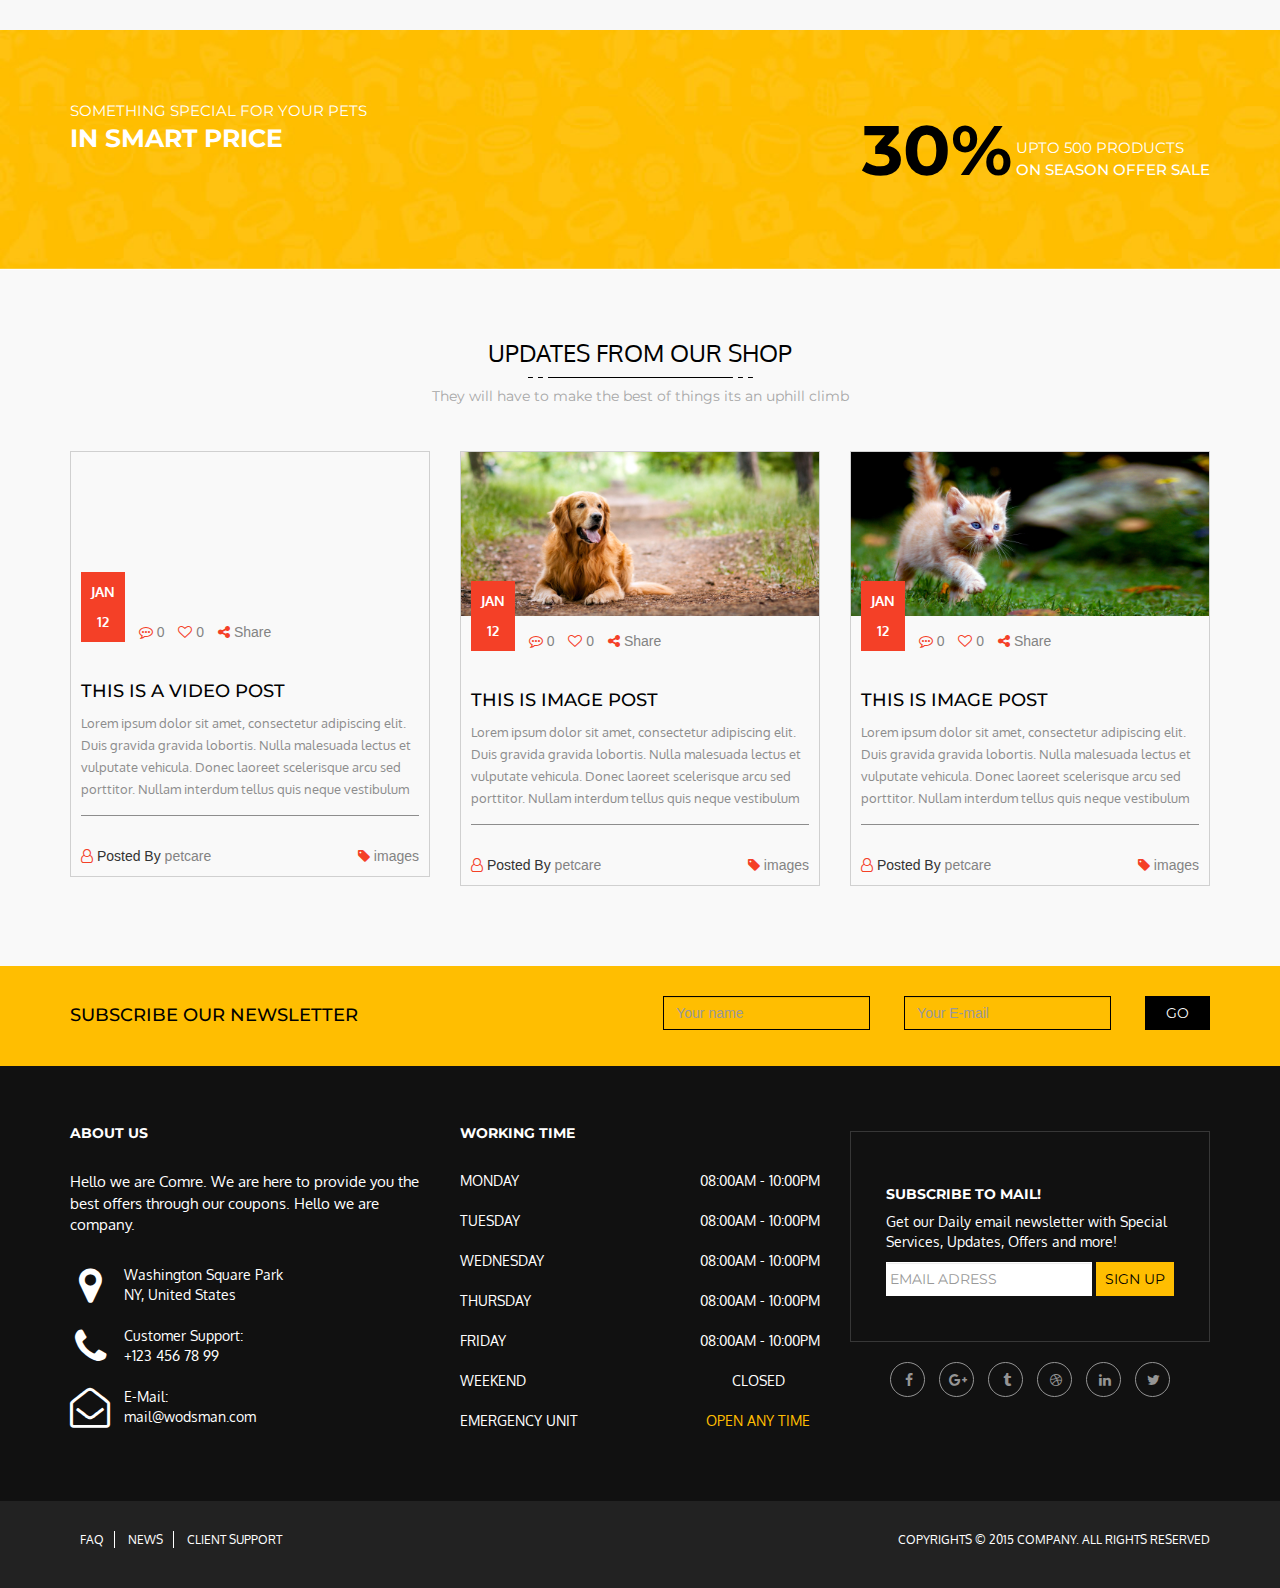
==== commit 76cbcaeb: "08.03.2017." ====
--- a/Pet care/public_html/index.html
+++ b/Pet care/public_html/index.html
@@ -1013,15 +1013,25 @@
             </section>
             <!-----END OF SECTION SHOP1----->
 
-            <section class="ofer" style="background-image: url('img/callout.jpg')">
-                <div class="container">
-                    <p>
+            <section class="offer" style="background-image: url('img/callout.jpg')">
+                <div class="container clearfix">
+                    <p class="special">
                         Something Special For Your Pets
                         <span>In Smart Price</span>
                     </p>
+                    <div class="discount">
+                        <p class="procent">
+                            30%
+                        </p>
+                        <p class="sale">
+                            upto 500 products
+                            <span>on season offer sale</span>
+                        </p>
+                    </div>
                 </div>
+              
             </section>
-            <!-----END OF SECTION OFER----->
+            <!-----END OF SECTION OFFER----->
 
             <section class="shop2">
                 <div class="container">
@@ -1033,7 +1043,7 @@
                         </p>
                     </div>
                     <div class="row">
-                        <div class="col-sm-6 col-md-4 center-block">
+                        <div class="col-sm-6 col-md-4 col-xs-12">
                             <article>
                                 <div class="shop-image">
                                     <iframe width="560" height="315" src="https://www.youtube.com/embed/B740GiFJh6k" frameborder="0" allowfullscreen></iframe>
@@ -1059,7 +1069,7 @@
                                         </div>
                                     </div>
                                     <div class="shop-text">
-                                        <h4>this is a video post</h4>
+                                        <h4><a href="#">this is a video post</a></h4>
                                         <p>Lorem ipsum dolor sit amet, consectetur adipiscing elit.
                                             Duis gravida gravida lobortis. Nulla malesuada
                                             lectus et vulputate vehicula. Donec laoreet 
@@ -1067,10 +1077,10 @@
                                             tellus quis neque vestibulum
                                         </p>
                                     </div>
-                                    <div class="shop-footer">
+                                    <div class="shop-footer clearfix text-center">
                                         <div class="posted">
                                             <span class="fa fa-user-o"></span>
-                                            Posted By<a href="#">petcare</a> 
+                                            Posted By <a href="#">petcare</a> 
                                         </div> 
                                         <div class="gallery">
                                             <span class="fa fa-tag"></span>
@@ -1080,13 +1090,13 @@
                                 </div>
                             </article>
                         </div>
-                        <div class="col-sm-6 col-md-4 center-block">
+                        <div class="col-sm-6 col-md-4 col-xs-12">
                             <article>
                                 <div class="shop-image">
                                     <img src="img/shop2-img/dog.jpg" alt="" class="img-responsive"/>
-                                    <div class="shop-links">
+                                    <div class="image-shadow">
                                         <a href="#" class="btn btn-default">read more</a>
-                                     
+
                                     </div>
                                 </div>
                                 <div class="shop-content">
@@ -1109,7 +1119,7 @@
                                         </div>
                                     </div>
                                     <div class="shop-text">
-                                        <h4>this is image post</h4>
+                                        <h4><a href="#">this is image post</a></h4>
                                         <p>Lorem ipsum dolor sit amet, consectetur adipiscing elit.
                                             Duis gravida gravida lobortis. Nulla malesuada
                                             lectus et vulputate vehicula. Donec laoreet 
@@ -1117,10 +1127,10 @@
                                             tellus quis neque vestibulum
                                         </p>
                                     </div>
-                                    <div class="shop-footer">
+                                    <div class="shop-footer clearfix text-center">
                                         <div class="posted">
                                             <span class="fa fa-user-o"></span>
-                                            Posted By<a href="#">petcare</a> 
+                                            Posted By <a href="#">petcare</a> 
                                         </div> 
                                         <div class="gallery">
                                             <span class="fa fa-tag"></span>
@@ -1130,10 +1140,14 @@
                                 </div>
                             </article>
                         </div>
-                        <div class="col-sm-6 col-md-4 center-block">
+                        <div class="col-sm-6 col-md-4 col-xs-12 center-block">
                             <article>
                                 <div class="shop-image">
                                     <img src="img/shop2-img/cat.jpg" alt="" class="img-responsive"/>
+                                    <div class="image-shadow">
+                                        <a href="#" class="btn btn-default">read more</a>
+
+                                    </div>
                                 </div>
                                 <div class="shop-content">
                                     <div class="shop-date">
@@ -1155,7 +1169,7 @@
                                         </div>
                                     </div>
                                     <div class="shop-text">
-                                        <h4>this is image post</h4>
+                                        <h4><a href="#">this is image post</a></h4>
                                         <p>Lorem ipsum dolor sit amet, consectetur adipiscing elit.
                                             Duis gravida gravida lobortis. Nulla malesuada
                                             lectus et vulputate vehicula. Donec laoreet 
@@ -1163,10 +1177,10 @@
                                             tellus quis neque vestibulum
                                         </p>
                                     </div>
-                                    <div class="shop-footer">
+                                    <div class="shop-footer clearfix text-center">
                                         <div class="posted">
                                             <span class="fa fa-user-o"></span>
-                                            Posted By<a href="#">petcare</a> 
+                                            Posted By <a href="#">petcare</a> 
                                         </div> 
                                         <div class="gallery">
                                             <span class="fa fa-tag"></span>
@@ -1182,40 +1196,43 @@
                 </div>
 
             </section>
-            <footer>
+            <!-----END OF SECTION SHOP2---->
+        </main>
+        
+        <footer>
                 <section class="footer1">
                     <div class="container">
                         <div class="row">
-                            <div class="col-md-4">
+                            <div class="col-md-4 col-sm-6">
                                 <article>
                                     <h4>Subscribe Our Newsletter</h4>
                                 </article>
                             </div>
-                            <div class="col-md-8"> 
+                            <div class="col-md-8 col-sm-12"> 
                                 <article>
                                     <form class="form-inline">
                                         <div class="form-group">
-                                            <label for="exampleInputName2">Name</label>
-                                            <input type="text" class="form-control" id="exampleInputName2" placeholder="Jane Doe">
+                                            <input type="text" class="form-control" id="exampleInputName2" placeholder="Your name">
                                         </div>
                                         <div class="form-group">
-                                            <label for="exampleInputEmail2">Email</label>
-                                            <input type="email" class="form-control" id="exampleInputEmail2" placeholder="jane.doe@example.com">
-                                        </div>
-                                        <button type="submit" class="btn btn-default">Send invitation</button>
+                                            <input type="email" class="form-control" id="exampleInputEmail2" placeholder="Your E-mail">
+                                        </div>
+                                        <button type="submit" class="btn btn-default">go</button>
                                     </form>
                                 </article>
                             </div>
                         </div>
                     </div>
                 </section>
+                <!-----END OF SECTION FOOTER1---->
+
                 <section class="footer2">
                     <div class="container">
                         <div class="row">
                             <div class="col-sm-6 col-md-4">
-                                <article>
+                                <article class="about-us">
                                     <h4>about us</h4>
-                                    <p>Hello we are Comre. We are here to provide 
+                                    <p class="hello">Hello we are Comre. We are here to provide 
                                         you the best offers through our coupons. Hello we are company.
                                     </p>
                                     <ul>
@@ -1256,76 +1273,103 @@
                                 </article>
                             </div>
                             <div class="col-sm-6 col-md-4">
-                                <article>
+                                <article class="working-time">
                                     <h4>working time</h4>
                                     <ul>
-                                        <li>
-                                            <span class="days"></span>
-                                            <span class="working-hours"></span>
-                                        </li>
-                                        <li>
-                                            <span class="days"></span>
-                                            <span class="working-hours"></span>
-                                        </li>
-                                        <li>
-                                            <span class="days"></span>
-                                            <span class="working-hours"></span>
-                                        </li>
-                                        <li>
-                                            <span class="days"></span>
-                                            <span class="working-hours"></span>
-                                        </li>
-                                        <li>
-                                            <span class="days"></span>
-                                            <span class="working-hours"></span>
-                                        </li>
-                                        <li>
-                                            <span class="days"></span>
-                                            <span class="working-hours"></span>
-                                        </li>
-                                        <li>
-                                            <span class="days"></span>
-                                            <span class="working-hours"></span>
+                                        <li class="clearfix">
+                                            <span class="days">
+                                                monday
+                                            </span>
+                                            <span class="working-hours">
+                                                08:00am - 10:00pm
+                                            </span>
+                                        </li>
+                                        <li class="clearfix">
+                                            <span class="days">
+                                                tuesday
+                                            </span>
+                                            <span class="working-hours">
+                                                08:00am - 10:00pm
+                                            </span>
+                                        </li>
+                                        <li class="clearfix">
+                                            <span class="days">
+                                                wednesday
+                                            </span>
+                                            <span class="working-hours">
+                                                08:00am - 10:00pm
+                                            </span>
+                                        </li>
+                                        <li class="clearfix">
+                                            <span class="days">
+                                                thursday
+                                            </span>
+                                            <span class="working-hours">
+                                                08:00am - 10:00pm
+                                            </span>
+                                        </li>
+                                        <li class="clearfix">
+                                            <span class="days">
+                                                friday
+                                            </span>
+                                            <span class="working-hours">
+                                                08:00am - 10:00pm
+                                            </span>
+                                        </li>
+                                        <li class="clearfix">
+                                            <span class="days">
+                                                weekend
+                                            </span>
+                                            <span class="working-hours closed">
+                                                closed
+                                            </span>
+                                        </li>
+                                        <li class="clearfix">
+                                            <span class="days">
+                                                emergency unit
+                                            </span>
+                                            <span class="working-hours">
+                                                open any time
+                                            </span>
                                         </li>
                                     </ul>
                                 </article>
                             </div>
                             <div class="col-sm-6 col-md-4">
-                                <article>
-                                    <div>
-                                        <h4></h4>
-                                        <p></p>
+                                <article class="subscribe">
+                                    <div class="subscribe-content">
+                                        <h4>subscribe to mail!</h4>
+                                        <p>
+                                            Get our Daily email newsletter with 
+                                            Special Services, Updates, Offers and more!
+                                        </p>
                                         <form class="form-inline">
                                             <div class="form-group">
-                                                <label class="sr-only">Email</label>
-                                                <p class="form-control-static">email@example.com</p>
+                                                <input type="email" class="form-control" id="exampleInputEmail2" placeholder="EMAIL ADRESS">
                                             </div>
-                                            <div class="form-group">
-                                                <label for="inputPassword2" class="sr-only">Password</label>
-                                                <input type="password" class="form-control" id="inputPassword2" placeholder="Password">
-                                            </div>
-                                            <button type="submit" class="btn btn-default">Confirm identity</button>
+                                            <button type="submit" class="btn btn-default">sign up</button>
                                         </form>
+
                                     </div>
 
                                     <ul>
                                         <li>
-                                            <a><span></span></a>
-                                        </li>
-                                        <li>
-                                            <a><span></span></a>
-                                        </li>
-                                        <li>
-                                            <a><span></span></a>
-                                        </li>
-                                        <li>
-                                            <a><span></span></a>
-                                        </li>
-                                        <li>
-                                            <a><span></span></a>
-                                        </li>
-                                        <li>
-                                            <a><span></span></a>
+                                            <a href="#"><span class="fa fa-facebook"></span></a>
+                                        </li>
+                                        <li>
+                                            <a href="#"><span class="fa fa-google-plus"></span></a>
+                                        </li>
+                                        <li>
+                                            <a href="#"><span class="fa fa-tumblr"></span></a>
+                                        </li>
+                                        <li>
+                                            <a href="#"><span class="fa fa-dribbble"></span></a>
+                                        </li>
+                                        <li>
+                                            <a href="#"><span class="fa fa-linkedin"></span></a>
+                                        </li>
+                                        <li>
+                                            <a href="#"><span class="fa fa-twitter"></span></a>
                                         </li>
                                     </ul>
                                 </article>
@@ -1334,19 +1378,37 @@
                         </div>
                     </div>
                 </section>
+                <!-------END OF SECTION FOOTER2---->
+
                 <section class="footer3">
                     <div class="container">
-
+                        <div class="row">
+                            <div class="col-sm-5">
+                                <article class="clearfix">
+                                    <ul>
+                                        <li>
+                                            <a href="#">faq</a>
+                                        </li>
+                                        <li>
+                                            <a href="#">news</a>
+                                        </li>
+                                        <li>
+                                            <a href="#">client support</a>
+                                        </li>
+                                    </ul>
+                                </article>
+                            </div>
+                            <div class="col-sm-7">
+                                <article>
+                                    <p>
+                                        copyrights &copy; 2015 company. all rights reserved
+                                    </p>
+                                </article>
+                            </div>
+                            </div>
                     </div>
                 </section>
             </footer>
-
-
-
-
-
-
-        </main>
 
 
 
--- a/Pet care/public_html/css/style.css
+++ b/Pet care/public_html/css/style.css
@@ -1151,17 +1151,37 @@
 }
 /*END OF SECTION SHOP1*/
 
-
-.ofer p{
-    color: #fff;
-    font-family: 'Montserrat', sans-serif;
-    font-size: 10px;
-    text-transform: uppercase;
-}
-.ofer p span{
+.offer{
+    padding: 70px 0px;
+    background-size: cover;
+}
+.offer p{
+    color: #fff;
+    font-family: 'Montserrat', sans-serif;
+    font-size: 15px;
+    text-transform: uppercase;
+    display: inline-block;
+
+}
+.offer p span{
     display: block;
-    font-size: 20px;
+    font-size: 25px;
     font-weight: 700;
+}
+
+.offer .container div{
+    display: inline-block;
+}
+
+.offer .discount .procent{
+    color: #000;
+    font-size: 70px;
+    font-weight: 700;
+    margin-bottom: 0px;
+}
+.offer .discount .sale span{
+    font-size: 15px;
+    font-weight: 500;
 }
 /*END OF SECTION OFER*/
 
@@ -1185,6 +1205,11 @@
     max-width: 360px;
     height: 100%;
     max-height: 165px;
+}
+
+.shop2 article img{
+    width: 100%;
+    height: auto;
 }
 
 .shop2 article .shop-date{
@@ -1208,3 +1233,460 @@
     display: block;
 }
 
+.shop2 .shop-image{
+    position: relative;
+}
+
+.shop2 .image-shadow{
+    position: absolute;
+    visibility: hidden;
+    width: 100%;
+    height: 100%;
+    background-color: rgba(0,0,0,0.7);
+    top: 0;
+    transition: 1s ease;
+    opacity: 0;
+}
+
+.shop2 .shop-image:hover .image-shadow{
+    visibility: visible;
+    opacity: 1;
+
+}
+
+.shop2 .image-shadow a{
+    border-radius: 0px;
+    text-transform: uppercase;
+    font-family: 'Montserrat', sans-serif;
+    border-color: #fff;
+    color: #fff;
+    background-color: transparent;
+    position: relative;
+    top: 40%;
+    left: 35%;
+
+}
+
+.shop2 .shop-content .date{
+    position: relative;
+    top: -10px;
+    margin-top: -35px;
+}
+
+.shop2 .shop-content .date span{
+    display: block;
+    color: #fff;
+    text-transform: uppercase;
+    font-family: 'Oxygen', sans-serif;
+    font-weight: 700;
+    text-align: center;
+    padding: 10px;
+}
+
+.shop2 .shop-content .date span:first-of-type{
+    padding-bottom: 5px;
+}
+
+.shop2 .shop-content .date span:last-of-type{
+    padding-top: 5px;
+}
+
+.shop2 article .fa{
+    color: #f44027;
+}
+
+.shop2 article a{
+    color: #838383;
+}
+
+.shop2 .shop-text{
+    padding: 10px;
+}
+
+.shop2 .shop-text h4{
+    text-transform: uppercase;
+    font-family: 'Montserrat', sans-serif;
+}
+
+.shop2 .shop-text h4 a{
+    color: #000;
+}
+
+.shop2 .shop-text p{
+    font-size: 13px;
+    font-family: 'Oxygen', sans-serif;
+    color: #8d8d8d;
+    line-height: 22px;
+    border-bottom: 1px solid #8d8d8d;
+    padding-bottom: 15px;
+}
+
+.shop2 .shop-footer{
+    padding: 10px;
+}
+
+.shop2 .shop-footer .gallery{
+    margin-left: 10px;
+}
+/*END OF SHOP2 SECTION*/
+
+.footer1{
+    padding: 30px 0px;
+    background-color: #ffbe01;
+}
+
+.footer1 h4{
+    font-family: 'Montserrat', sans-serif;
+    text-transform: uppercase;
+    color: #000;
+    font-size: 18px;
+}
+
+.footer1 .form-control {
+    color: #000;
+    background-color: #ffbe01;
+    border: 1px solid #000;
+    border-radius: 0px;
+}
+
+.footer1 .form-control:focus {
+    border-color: #000;
+    outline: 0;
+    box-shadow: none;
+}
+
+.footer1 .form-inline input::-webkit-input-placeholder,
+.footer1 .form-inline input:-moz-placeholder,
+.footer1 .form-inline input::-moz-placeholder,
+.footer1 .form-inline input:-ms-input-placeholder{
+    color: #000 !important;
+}
+
+.footer1 .btn-default{
+    color: #fff;
+    background-color: #000;
+    border-color: #000;
+}
+
+.footer1 .btn{
+    padding: 6px 20px;
+    font-family: 'Montserrat', sans-serif;
+    border-radius: 0px;
+    text-transform: uppercase;
+}
+/*END OF SECTION FOOTER1*/
+
+.footer2{
+    background-color: #111111;
+    padding: 50px 0px;
+}
+
+.footer2 .about-us,
+.footer2 .working-time,
+.footer2 .subscribe{
+    font-family: 'Montserrat', sans-serif;
+    color: #fff;
+}
+
+.footer2 .about-us h4,
+.footer2 .working-time h4,
+.footer2 .subscribe h4{
+    text-transform: uppercase;
+    font-weight: 700;
+    font-size: 14px;
+}
+
+.footer2 .about-us p{
+    font-family: 'Oxygen', sans-serif;
+    font-size: 15px;
+}
+
+.footer2 .about-us .hello{
+    margin-top: 30px;
+}
+
+.footer2 .about-us ul,
+.footer2 .working-time ul{
+    list-style: none;
+    padding-left: 0px;
+    margin-top: 30px;
+}
+
+.footer2 .about-us ul li{
+    margin-bottom: 20px;
+}
+
+.footer2 .about-us ul li p{
+    display: inline-block;
+    font-size: 14px;
+    margin-bottom: 0px;
+    text-transform: capitalize;
+}
+
+.about-us ul li p span{
+    display: block;
+}
+
+.about-us ul li .fa{
+    width: 40px;
+    height: 40px;
+    line-height: 40px;
+    text-align: center;
+    font-size: 40px;
+    margin-right: 10px;
+}
+
+.about-us ul li a{
+    color: #fff;
+    text-transform: lowercase;
+}
+
+.about-us ul li a:focus{
+    outline: none;
+}
+
+.footer2 .working-time ul{
+    text-transform: uppercase;
+}
+
+.footer2 .working-time ul li{
+    font-family: 'Oxygen', sans-serif;
+    margin-bottom: 20px;
+}
+
+.footer2 .working-time ul .days{
+    float: left;
+}
+
+.footer2 .working-time ul .working-hours{
+    float: right;
+}
+
+.footer2 .working-time ul .closed{
+    margin-right: 35px;
+}
+
+.footer2 .working-time ul li:last-of-type .working-hours:last-of-type{
+    color: #ffbe01;
+    margin-right: 10px;
+}
+
+.footer2 .subscribe .subscribe-content{
+    border: 1px solid #373737;
+    padding: 45px 35px;
+    margin-top: 15px;
+}
+
+.footer2 .subscribe p{
+    font-family: 'Oxygen', sans-serif;
+}
+
+.footer2 .subscribe .form-control{
+    padding: 3px 3px;
+    color: #000;
+    border: 1px solid #fff;
+    border-radius: 0px;
+}
+
+.footer2 .subscribe .btn-default {
+    color: #000;
+    background-color: #ffbe01;
+    border-color: #ffbe01;
+    text-transform: uppercase;
+}
+
+.footer2 .subscribe .btn {
+    display: inline-block;
+    padding: 6px 8px;
+    border-radius: 0px;
+}
+
+.footer2 .subscribe ul{
+    padding-left: 0px;
+    margin-top: 20px;
+    text-align: center;
+}
+
+.footer2 .subscribe ul li {
+    display: inline-block;
+    width: 35px;
+    height: 35px;
+    line-height: 35px;
+    border: 1px solid #959595;
+    border-radius: 50%;
+    margin-right: 10px;
+    transition: 1s ease;
+}
+
+.footer2 .subscribe ul li:last-of-type{
+    margin-right: 0px;
+}
+
+.footer2 .subscribe ul li a {
+    display: inline-block;
+    width: 35px;
+    height: 35px;
+    color: #959595;
+    transition: 1s ease;
+    text-align: center;
+}
+
+.footer2 .subscribe ul li:hover{
+    border-color:  #f44027;
+}
+
+.footer2 .subscribe ul li:hover a{
+    color: #f44027;
+}
+
+.footer2 .subscribe ul li a:focus{
+    outline: none;
+}
+/*END OF SECTION FOOTER2*/
+
+.footer3{
+    background-color: #222222;
+    padding: 30px 0px;
+    color: #fff;
+    font-family: 'Oxygen', sans-serif;
+    text-transform: uppercase;
+    font-size: 12px;
+}
+
+.footer3 article{
+    text-align: center;
+}
+
+.footer3 ul{
+    padding-left: 0px;
+}
+
+.footer3 ul li{
+    display: inline-block;
+    padding: 0px 10px;
+    border-right: 1px solid #fff;
+}
+
+.footer3 ul li:last-of-type{
+    border-right: none;
+}
+
+.footer3 ul li a{
+    color: #fff;
+}
+
+.footer3 ul li a:hover{
+    color: #fff;
+}
+
+.footer3 ul li a:focus{
+    outline: none;
+}
+/*
+
+END OF HOME PAGE
+
+*/
+
+/* 
+
+BLOG PAGE
+
+*/
+
+.blog-headline{
+    background-size: cover;
+    background-position: center center;
+}
+
+.blog-headline .blog-headline-shadow{
+    background-color: rgba(0,0,0,0.7);
+    padding: 50px 0px;
+}
+
+.blog-headline h1{
+    color: #fff;
+    font-family: 'Montserrat', sans-serif;
+    font-size: 22px;
+    text-transform: uppercase;
+}
+
+.blog-headline .breadcrumb {
+    padding: 8px 15px;
+    margin-bottom: 0px;
+    background-color: transparent;
+    border-radius: 0px;
+    padding-left: 0px;
+    font-style: italic;
+    text-transform: capitalize;
+}
+
+.blog-headline .breadcrumb a{
+    color: #777;
+}
+
+.blog-headline .breadcrumb > .active {
+    color: #fff;
+}
+/*END OF SECTION BLOG HEADLINE*/
+
+.blog{
+    padding: 60px 0px;
+}
+
+.blog aside{
+    margin-bottom: 50px;
+}
+
+.blog aside h3{
+    font-family: 'Montserrat', sans-serif;
+    text-transform: uppercase;
+    font-size: 16px;
+    margin-top: 0px;
+}
+
+.blog aside ul{
+    margin-top: 30px;
+    padding-left: 15px;
+}
+
+.blog aside ul li{
+    padding: 15px 0px;
+    border-bottom: 1px solid #d0d0d0;
+}
+
+.blog aside ul li a{
+    color: #d0d0d0;
+    transition: 1s ease;
+    text-transform: capitalize;
+}
+
+.blog aside ul li a:hover{
+    color: #515151;
+    text-decoration: none;
+}
+
+.blog aside ul li a:focus{
+    outline: none;
+}
+
+.blog aside div{
+    margin-top: 30px;
+}
+
+.blog aside div a{
+    display: inline-block;
+    padding: 5px 10px;
+    border: 1px solid #d0d0d0;
+    margin-bottom: 10px;
+    color: #d0d0d0;
+    text-decoration: none;
+    text-transform: capitalize;
+    transition: 1s ease;
+}
+
+.blog aside div a:hover{
+    border: 1px solid #515151;
+    background-color: #515151;
+    color: #fff;
+}--- a/Pet care/public_html/css/responsive.css
+++ b/Pet care/public_html/css/responsive.css
@@ -35,9 +35,9 @@
     .modal-body form div:first-of-type{
         padding-left: 0;
     }
-    
+
     .modal-body form div:nth-of-type(4n){
-         padding-right: 0;
+        padding-right: 0;
     }
 
     .modal-body form div:last-of-type{
@@ -45,55 +45,95 @@
         padding-left: 0;
     }
     /*END OF HEADER*/
+
     .main-slider .bxslider li .text{
-    display: block;
-}
+        display: block;
+    }
 
 
-.bxslider .content-1 .container,
-.bxslider .content-2 .container{
-    text-align: right !important;
-}
+    .bxslider .content-1 .container,
+    .bxslider .content-2 .container{
+        text-align: right !important;
+    }
 
-.bxslider .content-3 .container{
-    text-align: left !important;
-}
+    .bxslider .content-3 .container{
+        text-align: left !important;
+    }
 
-.main-slider .bxslider .slider-content h2{
-    font-size: 40px;
+    .main-slider .bxslider .slider-content h2{
+        font-size: 40px;
+
+    }
+
+    .bxslider .container p span{
+        display: block;
+    }
+
+    .bxslider .content-1 .pet{
+        font-size: 36px !important;
+    }
+
+    .main-slider .bxslider .slider-content h3 {
+        display: inline-block;
+        padding: 5px 10px;
+        font-size: 15px;
+    }
+    /*END OF SECTION MAIN SLIDER*/
+
+    .callout article{
+        text-align: left;
+    }
+
+    .callout .go-to{
+        text-align: right;
+        padding-top: 45px;
+    }
+
+    .callout .btn {
+        padding: 12px 24px;
+        font-size: 16px;
+
+    }
+    /*END OF SECTION CALLOUT*/
+
+    .offer .special{
+        float: left;
+    }
     
-}
+    .offer .discount{
+        float: right;
+    }
+    /*END OF SECTION OFFER*/
+    
+    
+    .shop2 article .shop-comment,
+    .shop2 article .like,
+    .shop2 article .share{
+        margin-left: 10px;
+    }
 
-.bxslider .container p span{
-    display: block;
-}
+    .shop2 .shop-footer .posted{
+        float: left;
+    }
 
-.bxslider .content-1 .pet{
-    font-size: 36px !important;
-}
+    .shop2 .shop-footer .gallery{
+        float: right;
+        margin-left: 0px;
+    }
+    /*END OF SECTION SHOP2*/
 
-.main-slider .bxslider .slider-content h3 {
-    display: inline-block;
-    padding: 5px 10px;
-    font-size: 15px;
-}
+    .footer1 .form-group{
+        margin-right: 30px;
+    }
+    /*END OF SECTION FOOTER1*/
 
-/*END OF SECTION MAIN SLIDER*/
 
-.callout article{
-    text-align: left;
-}
-
-.callout .go-to{
-    text-align: right;
-    padding-top: 45px;
-}
-
-.callout .btn {
-    padding: 12px 24px;
-    font-size: 16px;
-    
-}
+    .footer3 .col-sm-5 ul{
+        float: left;
+    }
+    .footer3 .col-sm-7 p{
+        text-align: right;
+    }
 
 
 
@@ -111,26 +151,31 @@
     .social ul fa{
         font-size: 20px;
     }
-    
+
     /* END OF HEADER SECTION*/
     .main-slider .bxslider .slider-content h2{
-    font-size: 54px;
+        font-size: 54px;
     }
-/* END OF MAIN SLIDER SECTION*/
-.services .col-md-3{
-    display: block;
-}
-/* END OF SECTION SERVICES*/
+    /* END OF MAIN SLIDER SECTION*/
+    .services .col-md-3{
+        display: block;
+    }
+    /* END OF SECTION SERVICES*/
 
-.callout .go-to{
-    padding-top: 20px;
-}
-/* END OF SECTION CALLOUT*/
+    .callout .go-to{
+        padding-top: 20px;
+    }
+    /* END OF SECTION CALLOUT*/
 
-.shop1 .shop-links .shop1-like{
-    top:80%;
-    left: -25%;
-}
+    .shop1 .shop-links .shop1-like{
+        top:80%;
+        left: -25%;
+    }
+    /*END OF SHOP1 SECTION*/
+
+    .footer1 .col-md-8{
+        text-align: right;
+    }
 
 
 
@@ -139,9 +184,9 @@
 }
 
 @media(min-width:1200px){
-.shop1 .shop-links .shop1-like{
-    top:80%;
-    left: -10%;
-}
+    .shop1 .shop-links .shop1-like{
+        top:80%;
+        left: -10%;
+    }
 
 }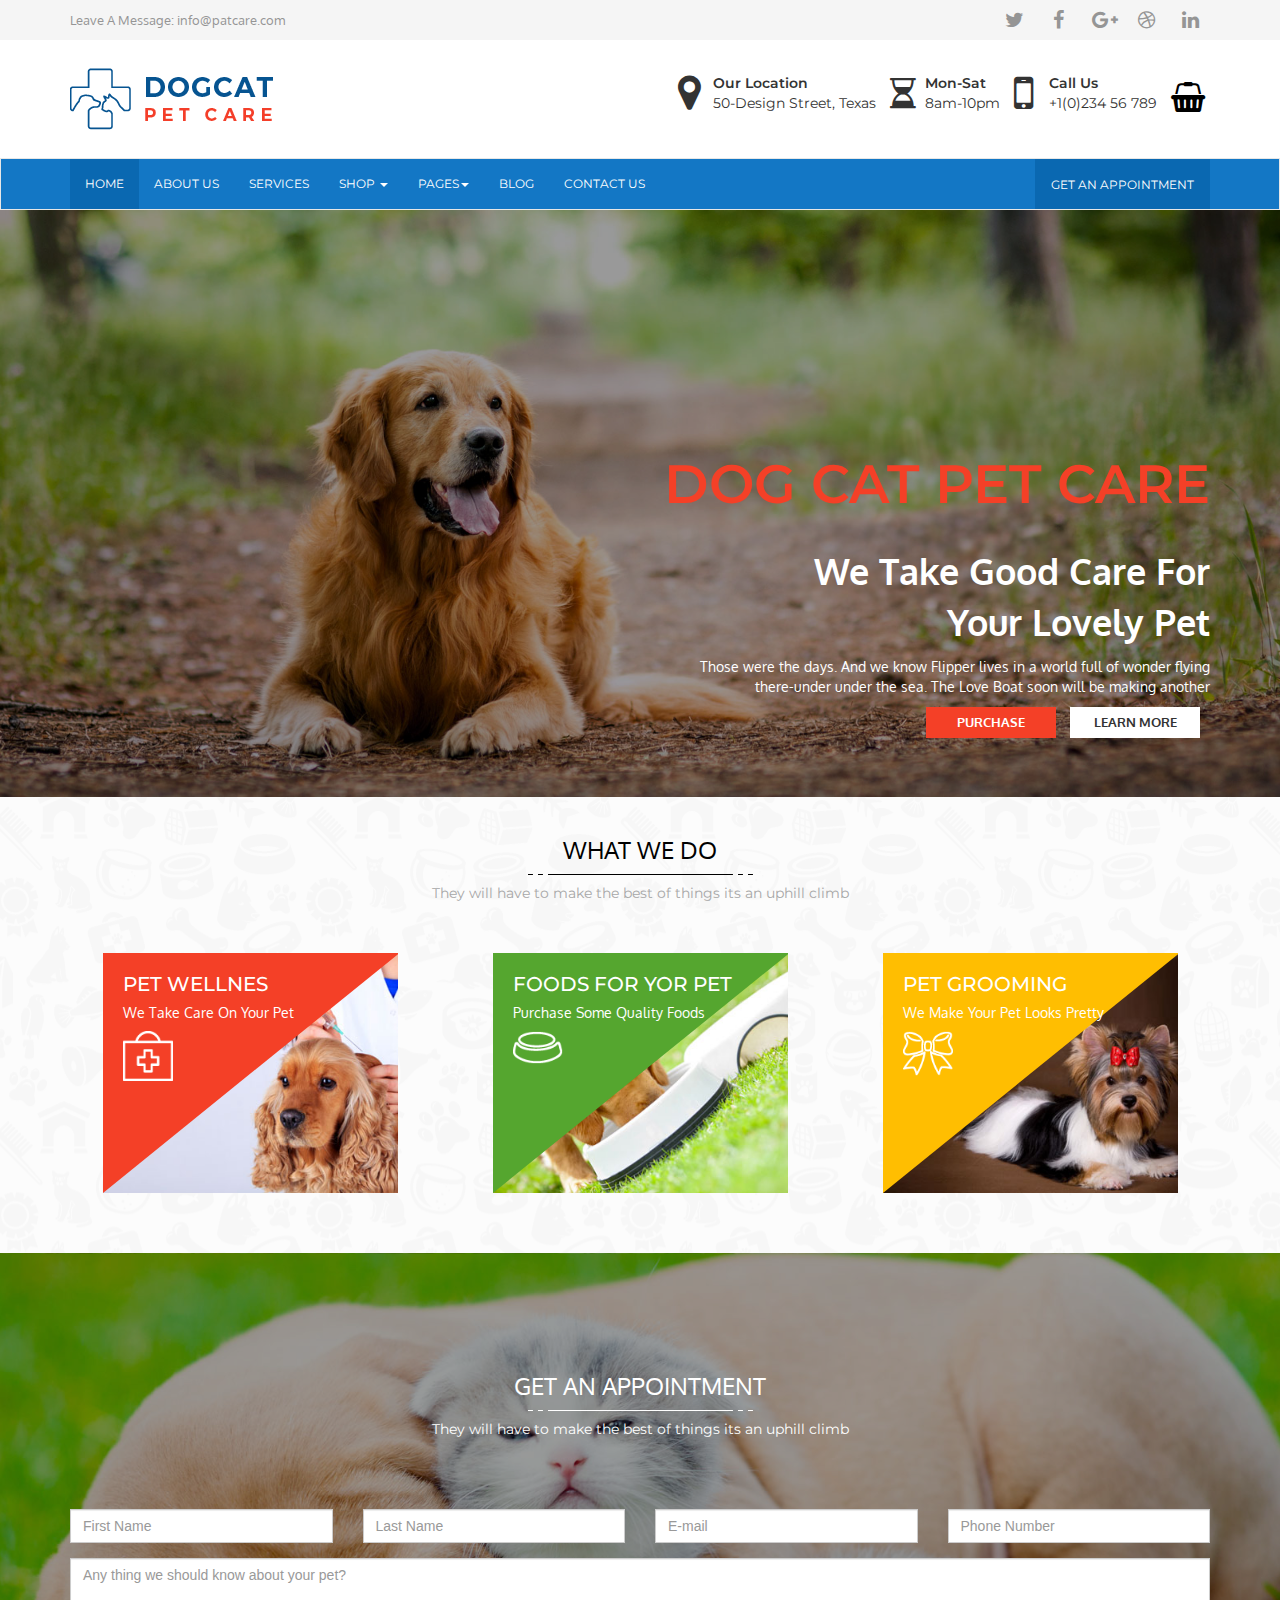
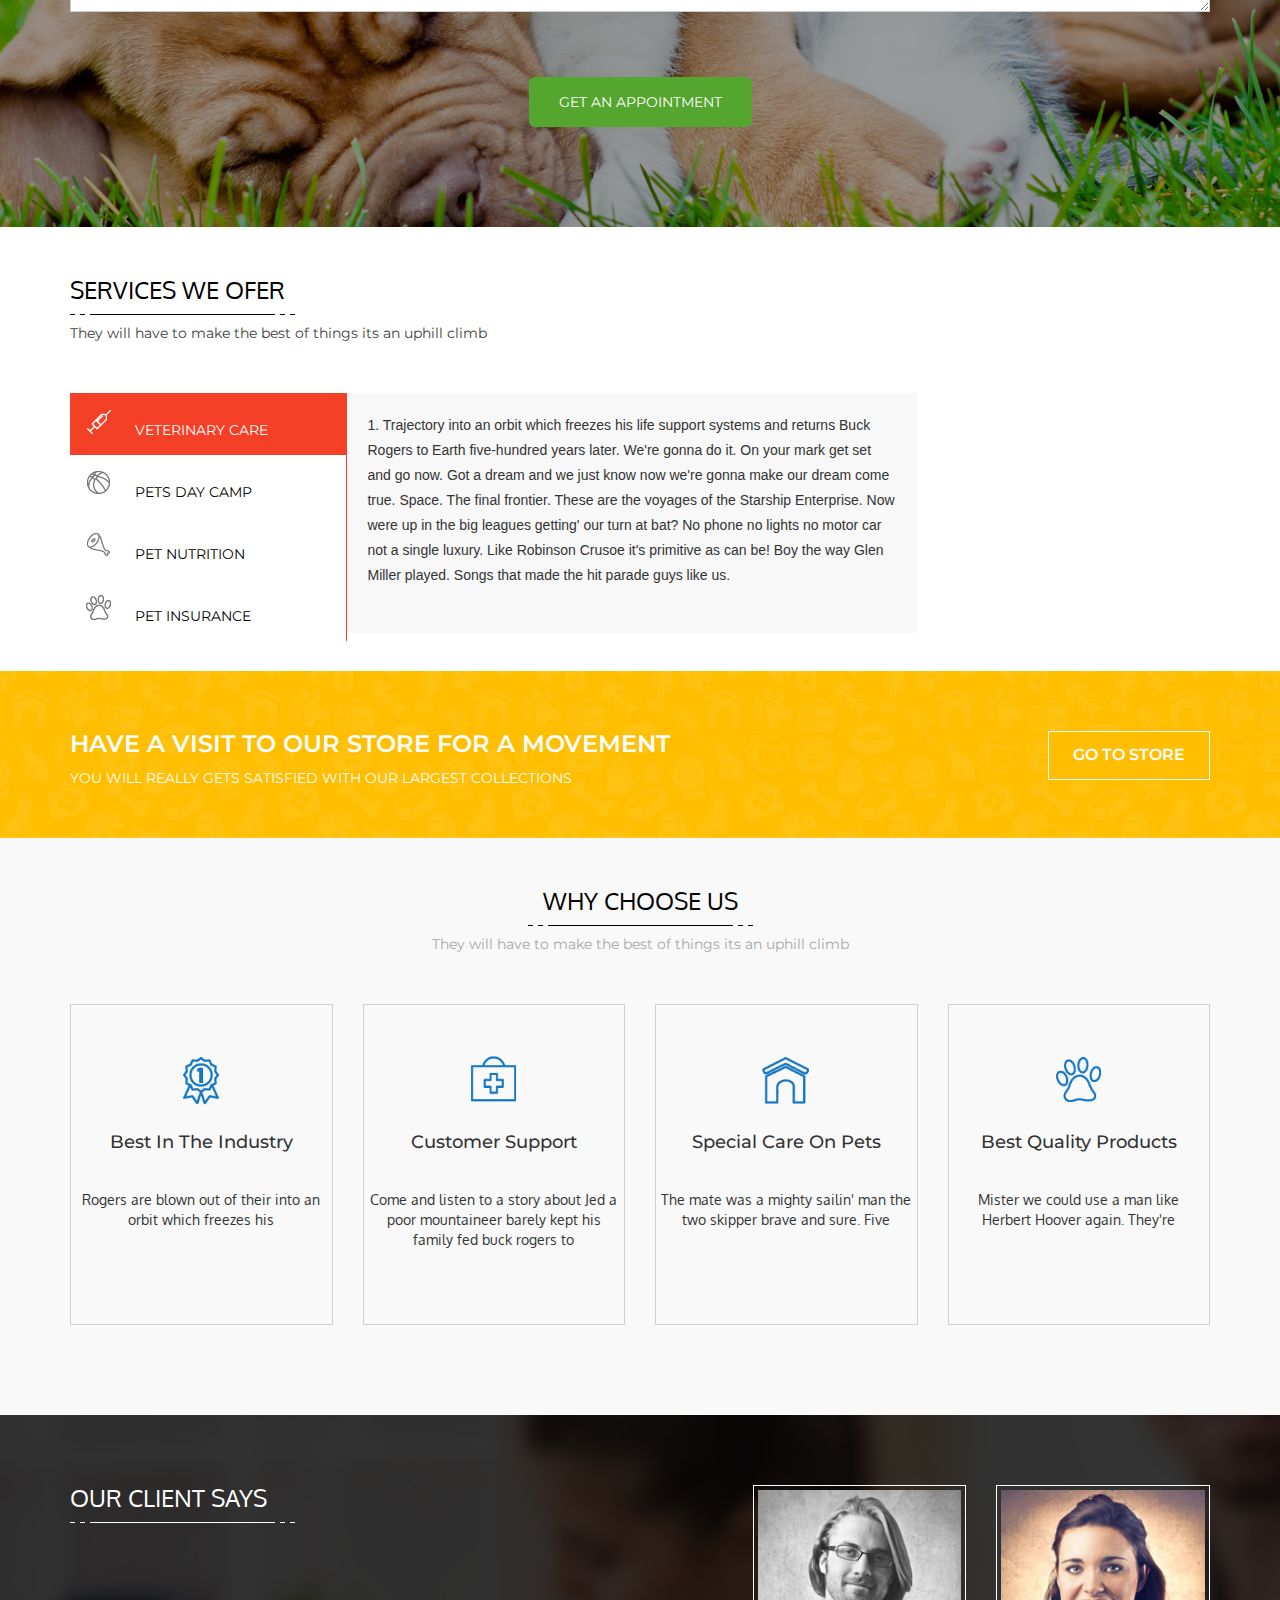
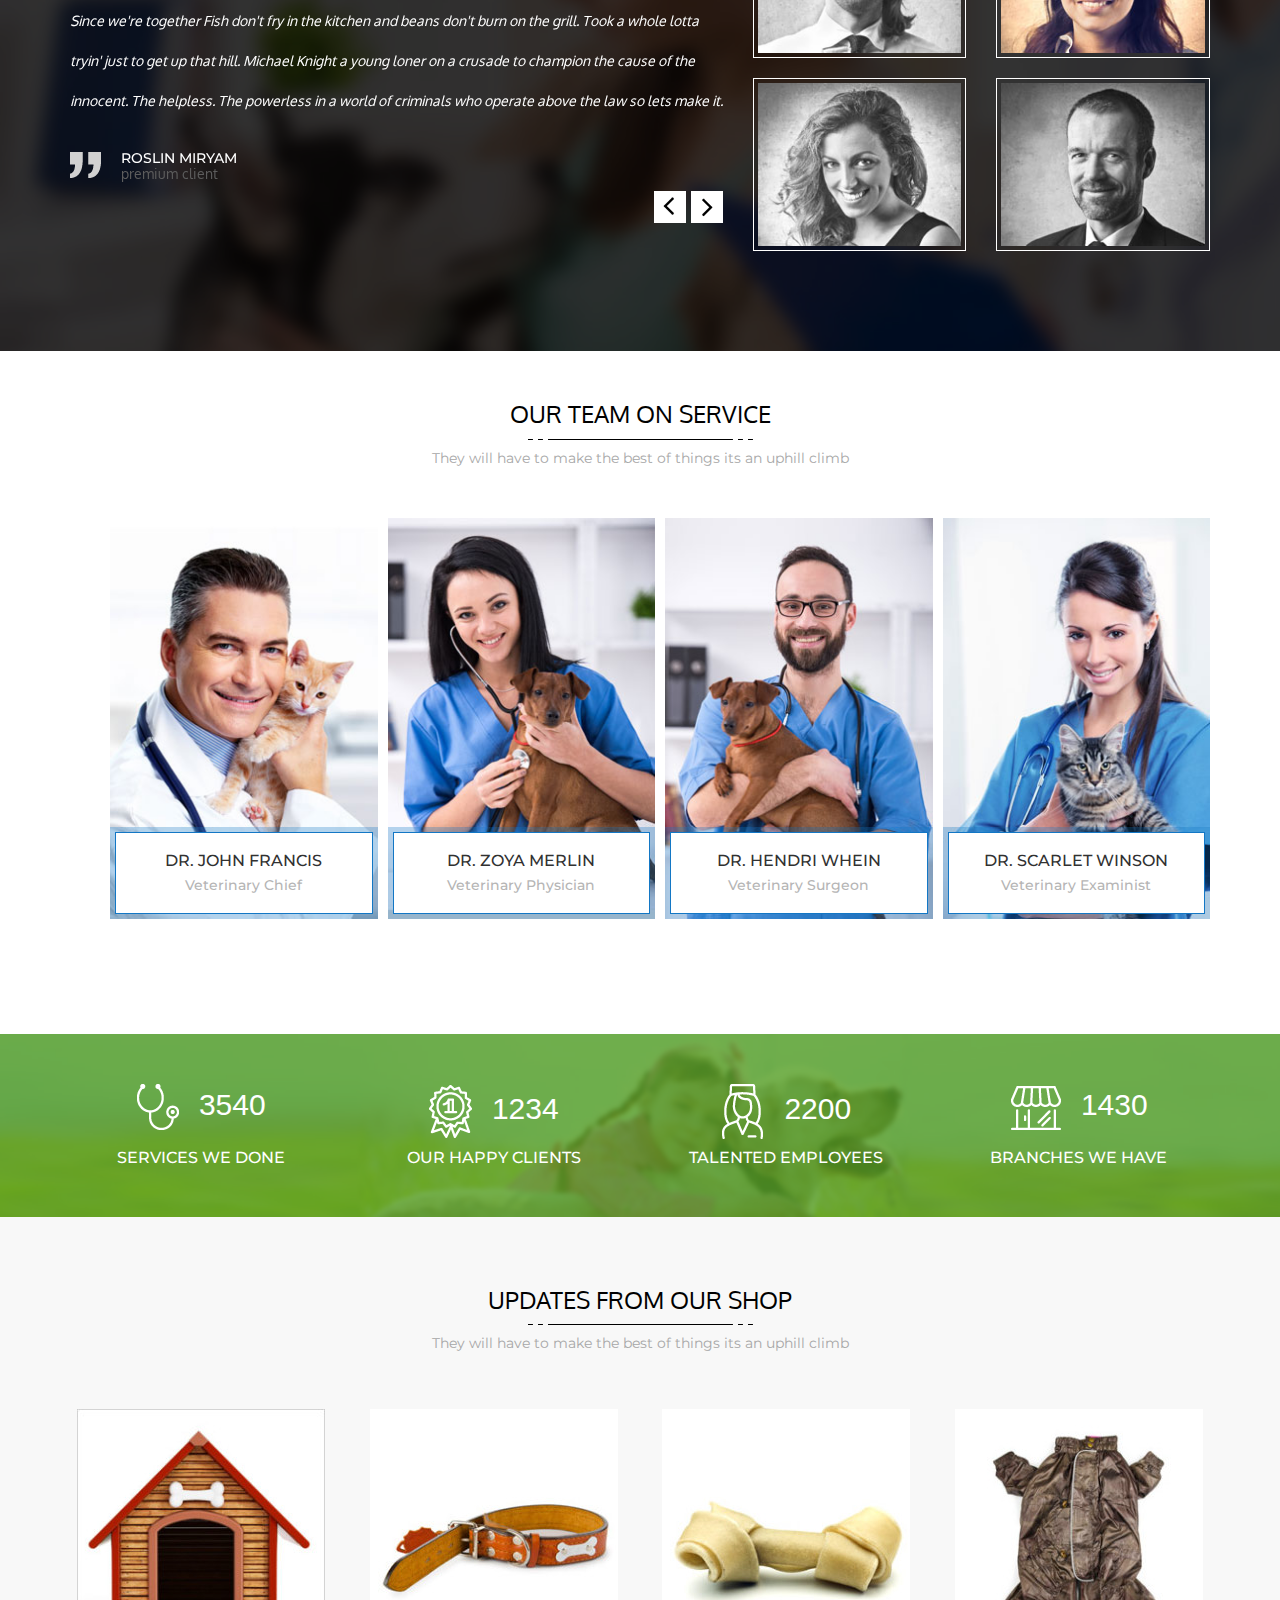
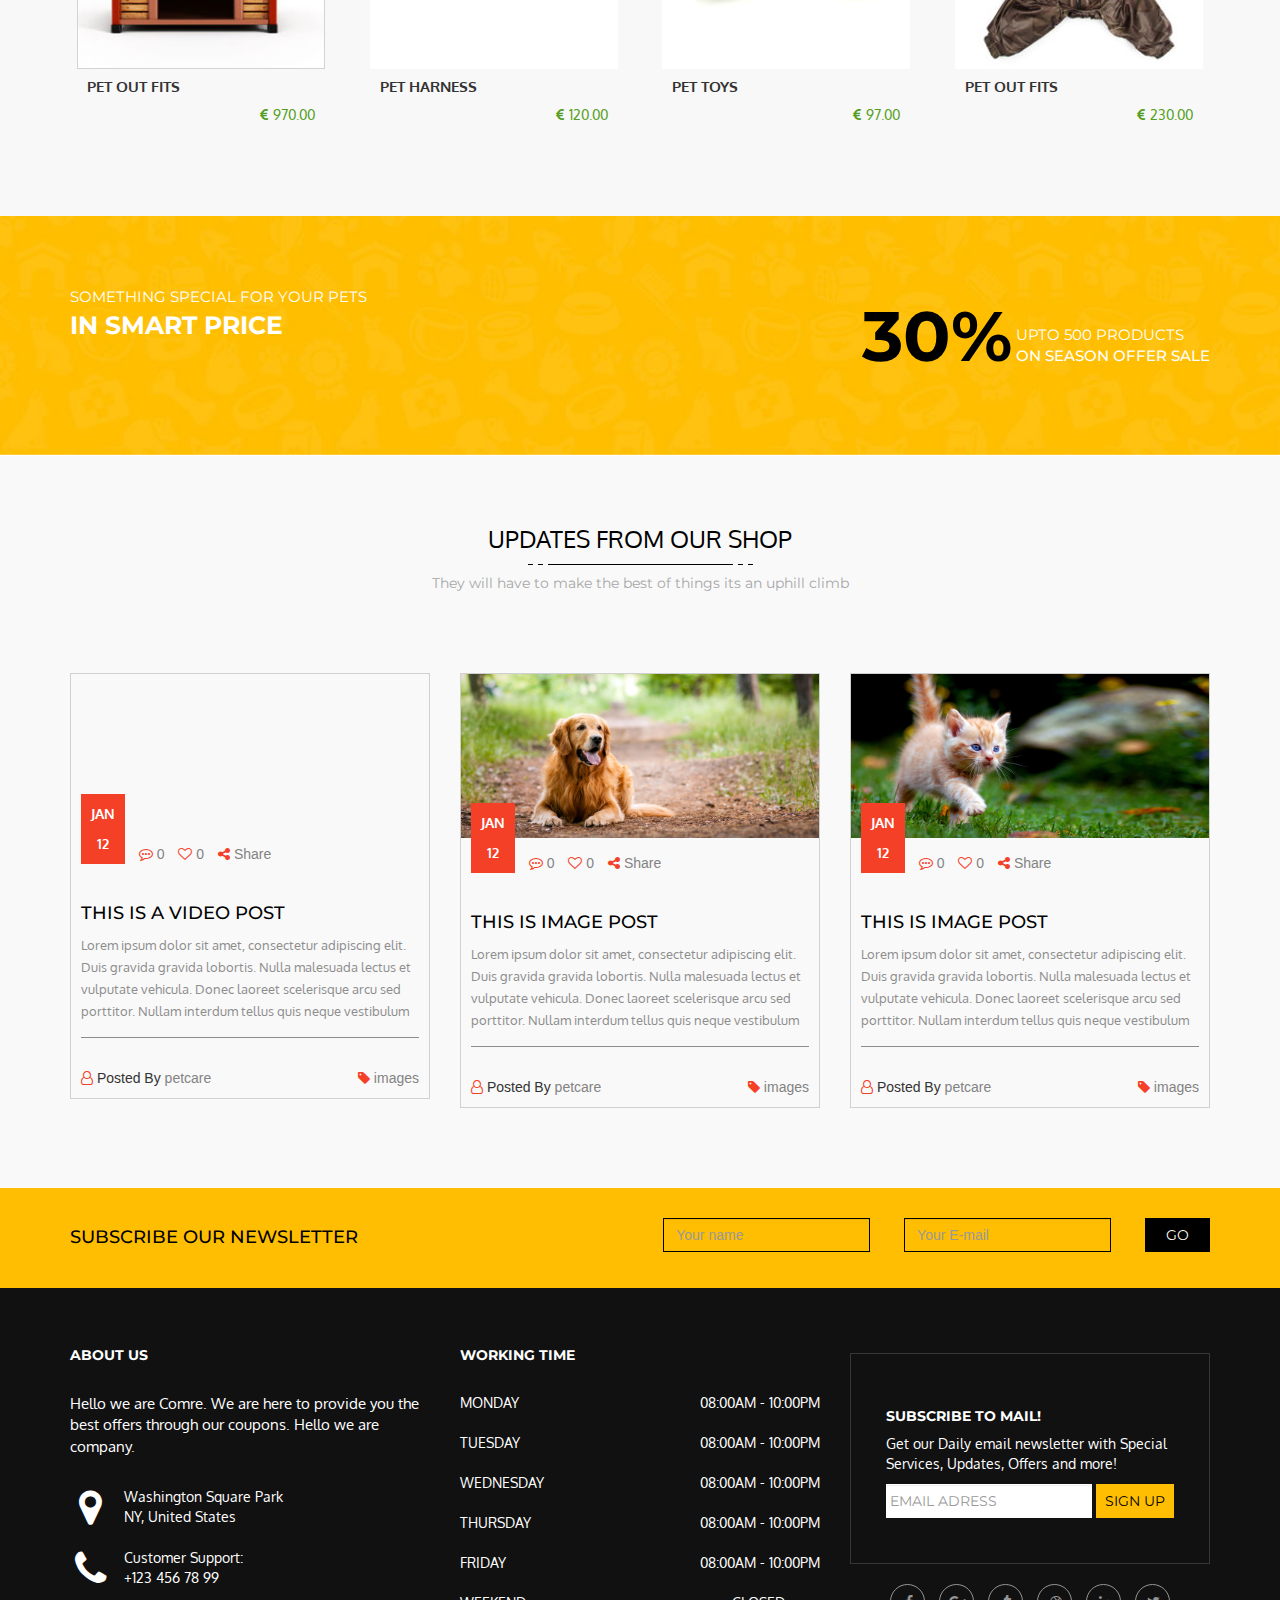
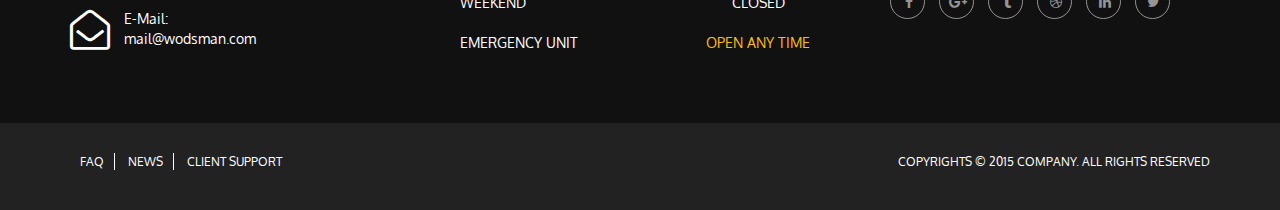
==== commit 9047fb79: "Male izmene za testimonial i animacije za hover elemente" ====
--- a/Pet care/public_html/index.html
+++ b/Pet care/public_html/index.html
@@ -258,7 +258,7 @@
                             <div class="col-sm-6 col-md-4">
                                 <article class="picture">
                                     <div class="section-img">
-                                        <div class="triangle orange">
+                                        <div class="triangle red">
 
                                         </div>
                                         <img src="img/what-we-do-img/dog01.jpg" alt="dog01" class="img-responsive">
@@ -297,7 +297,7 @@
                             <div class="col-sm-6  col-md-4">
                                 <article class="picture">
                                     <div class="section-img dog2">
-                                        <div class="triangle orange">
+                                        <div class="triangle green">
 
                                         </div>
                                         <img src="img/what-we-do-img/dog02.jpg" alt="dog02" class="img-responsive">
@@ -584,16 +584,17 @@
             </section>
             <!-----END OF SECTION WHY US----->
 
-            <section class="clients" style="background-image: url('img/customers/testimonial.jpg')">
+            <section class="testimonial" style="background-image: url('img/customers/testimonial.jpg')">
                 <div class="background-shadow">
                     <div class="container">
-                        <div class="headline">
-                            <h3>our client says</h3>
-                            <img src="img/separator-white.png" alt=""/>
-                        </div>
+
                         <div class="row">
                             <div class="col-md-7 col-sm-12">
                                 <article>
+                                    <div class="headline">
+                                        <h3>our client says</h3>
+                                        <img src="img/separator-white.png" alt=""/>
+                                    </div>
                                     <ul class="bxslider">
                                         <li>
                                             <p>
@@ -1029,7 +1030,7 @@
                         </p>
                     </div>
                 </div>
-              
+
             </section>
             <!-----END OF SECTION OFFER----->
 
@@ -1198,217 +1199,217 @@
             </section>
             <!-----END OF SECTION SHOP2---->
         </main>
-        
+
         <footer>
-                <section class="footer1">
-                    <div class="container">
-                        <div class="row">
-                            <div class="col-md-4 col-sm-6">
-                                <article>
-                                    <h4>Subscribe Our Newsletter</h4>
-                                </article>
-                            </div>
-                            <div class="col-md-8 col-sm-12"> 
-                                <article>
+            <section class="footer1">
+                <div class="container">
+                    <div class="row">
+                        <div class="col-md-4 col-sm-6">
+                            <article>
+                                <h4>Subscribe Our Newsletter</h4>
+                            </article>
+                        </div>
+                        <div class="col-md-8 col-sm-12"> 
+                            <article>
+                                <form class="form-inline">
+                                    <div class="form-group">
+                                        <input type="text" class="form-control" id="exampleInputName2" placeholder="Your name">
+                                    </div>
+                                    <div class="form-group">
+                                        <input type="email" class="form-control" id="exampleInputEmail2" placeholder="Your E-mail">
+                                    </div>
+                                    <button type="submit" class="btn btn-default">go</button>
+                                </form>
+                            </article>
+                        </div>
+                    </div>
+                </div>
+            </section>
+            <!-----END OF SECTION FOOTER1---->
+
+            <section class="footer2">
+                <div class="container">
+                    <div class="row">
+                        <div class="col-sm-6 col-md-4">
+                            <article class="about-us">
+                                <h4>about us</h4>
+                                <p class="hello">Hello we are Comre. We are here to provide 
+                                    you the best offers through our coupons. Hello we are company.
+                                </p>
+                                <ul>
+                                    <li>
+                                        <div>
+
+                                            <span class="fa fa-map-marker"></span>
+                                            <p>
+                                                <span>washington square park</span>
+                                                NY, United States
+                                            </p>
+
+                                        </div>
+                                    </li>
+                                    <li>
+                                        <div>
+
+                                            <span class="fa fa-phone"></span>
+                                            <p>
+                                                <span>customer support:</span>
+                                                +123 456 78 99
+                                            </p>
+
+                                        </div>
+                                    </li>
+                                    <li>
+                                        <div>
+
+                                            <span class="fa fa-envelope-open-o"></span>
+                                            <p>
+                                                <span>E-mail:</span>
+                                                <a href="#">mail@wodsman.com</a>
+                                            </p>
+
+                                        </div>
+                                    </li>
+                                </ul>
+                            </article>
+                        </div>
+                        <div class="col-sm-6 col-md-4">
+                            <article class="working-time">
+                                <h4>working time</h4>
+                                <ul>
+                                    <li class="clearfix">
+                                        <span class="days">
+                                            monday
+                                        </span>
+                                        <span class="working-hours">
+                                            08:00am - 10:00pm
+                                        </span>
+                                    </li>
+                                    <li class="clearfix">
+                                        <span class="days">
+                                            tuesday
+                                        </span>
+                                        <span class="working-hours">
+                                            08:00am - 10:00pm
+                                        </span>
+                                    </li>
+                                    <li class="clearfix">
+                                        <span class="days">
+                                            wednesday
+                                        </span>
+                                        <span class="working-hours">
+                                            08:00am - 10:00pm
+                                        </span>
+                                    </li>
+                                    <li class="clearfix">
+                                        <span class="days">
+                                            thursday
+                                        </span>
+                                        <span class="working-hours">
+                                            08:00am - 10:00pm
+                                        </span>
+                                    </li>
+                                    <li class="clearfix">
+                                        <span class="days">
+                                            friday
+                                        </span>
+                                        <span class="working-hours">
+                                            08:00am - 10:00pm
+                                        </span>
+                                    </li>
+                                    <li class="clearfix">
+                                        <span class="days">
+                                            weekend
+                                        </span>
+                                        <span class="working-hours closed">
+                                            closed
+                                        </span>
+                                    </li>
+                                    <li class="clearfix">
+                                        <span class="days">
+                                            emergency unit
+                                        </span>
+                                        <span class="working-hours">
+                                            open any time
+                                        </span>
+                                    </li>
+                                </ul>
+                            </article>
+                        </div>
+                        <div class="col-sm-6 col-md-4">
+                            <article class="subscribe">
+                                <div class="subscribe-content">
+                                    <h4>subscribe to mail!</h4>
+                                    <p>
+                                        Get our Daily email newsletter with 
+                                        Special Services, Updates, Offers and more!
+                                    </p>
                                     <form class="form-inline">
                                         <div class="form-group">
-                                            <input type="text" class="form-control" id="exampleInputName2" placeholder="Your name">
-                                        </div>
-                                        <div class="form-group">
-                                            <input type="email" class="form-control" id="exampleInputEmail2" placeholder="Your E-mail">
-                                        </div>
-                                        <button type="submit" class="btn btn-default">go</button>
+                                            <input type="email" class="form-control" id="exampleInputEmail2" placeholder="EMAIL ADRESS">
+                                        </div>
+                                        <button type="submit" class="btn btn-default">sign up</button>
                                     </form>
-                                </article>
-                            </div>
-                        </div>
-                    </div>
-                </section>
-                <!-----END OF SECTION FOOTER1---->
-
-                <section class="footer2">
-                    <div class="container">
-                        <div class="row">
-                            <div class="col-sm-6 col-md-4">
-                                <article class="about-us">
-                                    <h4>about us</h4>
-                                    <p class="hello">Hello we are Comre. We are here to provide 
-                                        you the best offers through our coupons. Hello we are company.
-                                    </p>
-                                    <ul>
-                                        <li>
-                                            <div>
-
-                                                <span class="fa fa-map-marker"></span>
-                                                <p>
-                                                    <span>washington square park</span>
-                                                    NY, United States
-                                                </p>
-
-                                            </div>
-                                        </li>
-                                        <li>
-                                            <div>
-
-                                                <span class="fa fa-phone"></span>
-                                                <p>
-                                                    <span>customer support:</span>
-                                                    +123 456 78 99
-                                                </p>
-
-                                            </div>
-                                        </li>
-                                        <li>
-                                            <div>
-
-                                                <span class="fa fa-envelope-open-o"></span>
-                                                <p>
-                                                    <span>E-mail:</span>
-                                                    <a href="#">mail@wodsman.com</a>
-                                                </p>
-
-                                            </div>
-                                        </li>
-                                    </ul>
-                                </article>
-                            </div>
-                            <div class="col-sm-6 col-md-4">
-                                <article class="working-time">
-                                    <h4>working time</h4>
-                                    <ul>
-                                        <li class="clearfix">
-                                            <span class="days">
-                                                monday
-                                            </span>
-                                            <span class="working-hours">
-                                                08:00am - 10:00pm
-                                            </span>
-                                        </li>
-                                        <li class="clearfix">
-                                            <span class="days">
-                                                tuesday
-                                            </span>
-                                            <span class="working-hours">
-                                                08:00am - 10:00pm
-                                            </span>
-                                        </li>
-                                        <li class="clearfix">
-                                            <span class="days">
-                                                wednesday
-                                            </span>
-                                            <span class="working-hours">
-                                                08:00am - 10:00pm
-                                            </span>
-                                        </li>
-                                        <li class="clearfix">
-                                            <span class="days">
-                                                thursday
-                                            </span>
-                                            <span class="working-hours">
-                                                08:00am - 10:00pm
-                                            </span>
-                                        </li>
-                                        <li class="clearfix">
-                                            <span class="days">
-                                                friday
-                                            </span>
-                                            <span class="working-hours">
-                                                08:00am - 10:00pm
-                                            </span>
-                                        </li>
-                                        <li class="clearfix">
-                                            <span class="days">
-                                                weekend
-                                            </span>
-                                            <span class="working-hours closed">
-                                                closed
-                                            </span>
-                                        </li>
-                                        <li class="clearfix">
-                                            <span class="days">
-                                                emergency unit
-                                            </span>
-                                            <span class="working-hours">
-                                                open any time
-                                            </span>
-                                        </li>
-                                    </ul>
-                                </article>
-                            </div>
-                            <div class="col-sm-6 col-md-4">
-                                <article class="subscribe">
-                                    <div class="subscribe-content">
-                                        <h4>subscribe to mail!</h4>
-                                        <p>
-                                            Get our Daily email newsletter with 
-                                            Special Services, Updates, Offers and more!
-                                        </p>
-                                        <form class="form-inline">
-                                            <div class="form-group">
-                                                <input type="email" class="form-control" id="exampleInputEmail2" placeholder="EMAIL ADRESS">
-                                            </div>
-                                            <button type="submit" class="btn btn-default">sign up</button>
-                                        </form>
-
-                                    </div>
-
-                                    <ul>
-                                        <li>
-                                            <a href="#"><span class="fa fa-facebook"></span></a>
-                                        </li>
-                                        <li>
-                                            <a href="#"><span class="fa fa-google-plus"></span></a>
-                                        </li>
-                                        <li>
-                                            <a href="#"><span class="fa fa-tumblr"></span></a>
-                                        </li>
-                                        <li>
-                                            <a href="#"><span class="fa fa-dribbble"></span></a>
-                                        </li>
-                                        <li>
-                                            <a href="#"><span class="fa fa-linkedin"></span></a>
-                                        </li>
-                                        <li>
-                                            <a href="#"><span class="fa fa-twitter"></span></a>
-                                        </li>
-                                    </ul>
-                                </article>
-                            </div>
-
-                        </div>
-                    </div>
-                </section>
-                <!-------END OF SECTION FOOTER2---->
-
-                <section class="footer3">
-                    <div class="container">
-                        <div class="row">
-                            <div class="col-sm-5">
-                                <article class="clearfix">
-                                    <ul>
-                                        <li>
-                                            <a href="#">faq</a>
-                                        </li>
-                                        <li>
-                                            <a href="#">news</a>
-                                        </li>
-                                        <li>
-                                            <a href="#">client support</a>
-                                        </li>
-                                    </ul>
-                                </article>
-                            </div>
-                            <div class="col-sm-7">
-                                <article>
-                                    <p>
-                                        copyrights &copy; 2015 company. all rights reserved
-                                    </p>
-                                </article>
-                            </div>
-                            </div>
-                    </div>
-                </section>
-            </footer>
+
+                                </div>
+
+                                <ul>
+                                    <li>
+                                        <a href="#"><span class="fa fa-facebook"></span></a>
+                                    </li>
+                                    <li>
+                                        <a href="#"><span class="fa fa-google-plus"></span></a>
+                                    </li>
+                                    <li>
+                                        <a href="#"><span class="fa fa-tumblr"></span></a>
+                                    </li>
+                                    <li>
+                                        <a href="#"><span class="fa fa-dribbble"></span></a>
+                                    </li>
+                                    <li>
+                                        <a href="#"><span class="fa fa-linkedin"></span></a>
+                                    </li>
+                                    <li>
+                                        <a href="#"><span class="fa fa-twitter"></span></a>
+                                    </li>
+                                </ul>
+                            </article>
+                        </div>
+
+                    </div>
+                </div>
+            </section>
+            <!-------END OF SECTION FOOTER2---->
+
+            <section class="footer3">
+                <div class="container">
+                    <div class="row">
+                        <div class="col-sm-5">
+                            <article class="clearfix">
+                                <ul>
+                                    <li>
+                                        <a href="#">faq</a>
+                                    </li>
+                                    <li>
+                                        <a href="#">news</a>
+                                    </li>
+                                    <li>
+                                        <a href="#">client support</a>
+                                    </li>
+                                </ul>
+                            </article>
+                        </div>
+                        <div class="col-sm-7">
+                            <article>
+                                <p>
+                                    copyrights &copy; 2015 company. all rights reserved
+                                </p>
+                            </article>
+                        </div>
+                    </div>
+                </div>
+            </section>
+        </footer>
 
 
 
--- a/Pet care/public_html/css/style.css
+++ b/Pet care/public_html/css/style.css
@@ -5,7 +5,9 @@
     font-family: 'Oxygen', sans-serif;
 
 */
-
+a:hover{
+    text-decoration: none;
+}
 
 
 .social{
@@ -403,6 +405,10 @@
     z-index: 3;
     text-align: left;
     border-bottom: none;
+    transition: 1.5s ease;
+}
+.what-we-do .section-img:hover div{
+    opacity: 0;
 }
 
 .what-we-do .section-img div h3{
@@ -429,6 +435,7 @@
 .what-we-do .row article img{
     width: 100%;
 }
+
 .triangle{
     position: absolute;
     top:0;
@@ -438,16 +445,19 @@
     transform: rotate(-39deg);
     transform-origin: -36px 260px;
     z-index: 100;
-}
-.triangle.orange{
+    transition: 1.5s ease;
+}
+.what-we-do .section-img:hover .triangle{
+ opacity: 0;   
+}
+.triangle.red{
     background: rgba(244,64,39,1);
 }
 
-.dog2 .triangle.orange{
+ .triangle.green{
     background: rgba(85,166,47,1);
 }
-
-.dog3 .triangle.orange{
+ .triangle.orange{
     background: rgba(255,190,1,1);
 }
 .what-we-do .content-slide{
@@ -458,14 +468,15 @@
     max-width: 295px;
     margin: auto;
     bottom: 0;
-    height: 0;
+    opacity: 0;
     overflow: hidden;
-    transition: 2s;
+    transition: 1s ease;
+    height: 100%;
     z-index: 10;
 }
 
 .what-we-do .row article:hover .content-slide{
-    height: 100%;
+    opacity: 1;
     padding: 10px;
 }
 
@@ -637,7 +648,9 @@
 .services .nav li span img{
     max-width: 100%;
 }
-
+.headline{
+    margin-bottom: 50px;
+}
 .services .nav .active a span img,
 .services .nav a:hover span img
 {
@@ -754,7 +767,7 @@
     max-width: 300px;
     text-align: center;
     width: 100%;
-    transition: 2s ease;
+    transition: 1s ease;
     padding: 20px 5px;
 }
 
@@ -776,34 +789,41 @@
 
 .why-us .text-box h3{
     font-size: 18px;
+    line-height: 25px;
+    height: 50px;
+    overflow: hidden;
     font-family: 'Montserrat', sans-serif;
     text-transform: capitalize;
 
 }
 
 .why-us .text-box p{
-    font-size: 12px;
-    font-family: 'Oxygen', sans-serif;
+    font-size: 14px;
+    line-height: 20px;
+    height: 60px;
+    overflow: hidden;
+    font-family: 'Oxygen', sans-serif;
+    margin-bottom: 0;
 }
 
 .why-us .why-us-content a{
     display: inline-block;
-    border: 1px solid transparent;
+    border-bottom: 2px solid #ccc;
     background: #fff;
     text-transform: uppercase;
     font-family: 'Oxygen', sans-serif;
     font-weight: 700;
-    padding: 5px 10px;
+    padding: 15px 35px;
     color: #1377c5;
     position: relative;
-    top: -30px;
-    z-index: -1;
-    transition: 2s ease;
+    top:20px;
+    z-index:-1;
+    transition: 1s ease;
+    font-size: 15px;
 }
 
 .why-us .why-us-content:hover{
     background-color: #1377c5;
-    background-color: #1377c5;
 }
 
 .why-us .why-us-content:hover span img{
@@ -820,36 +840,37 @@
 }
 
 .why-us .why-us-content:hover a{
-    top: 20px;
+    top: 45px;
     z-index: 1;
+
 }
 /*END OF SECTION WHY US*/
 
 
-.clients{
+.testimonial{
     background-size: cover;
 }
 
-.clients .background-shadow{
-    padding-top: 20px;
-    padding-bottom: 20px;
+.testimonial .background-shadow{
+    padding-top: 50px;
+    padding-bottom: 50px;
     background-color: rgba(0,0,0,0.8);
 }
 
-.clients article{
+.testimonial article{
     width: 100%;
     margin: auto;
 }
 
-.clients .headline h3{
-    color: #fff;
-}
-
-.clients .col-sm-12{
+.testimonial .headline h3{
+    color: #fff;
+}
+
+.testimonial .col-sm-12{
     margin-bottom: 30px;
 }
 
-.clients .bxslider p{
+.testimonial .bxslider p{
     line-height: 40px;
     color: #fff;
     font-family: 'Oxygen', sans-serif;
@@ -858,11 +879,11 @@
     margin-bottom: 30px;
 }
 
-.clients .bxslider figure{
-    display: inline-block;
-}
-
-.clients .bxslider h4{
+.testimonial .bxslider figure{
+    display: inline-block;
+}
+
+.testimonial .bxslider h4{
     display: inline-block;
     font-size: 14px;
     margin-left: 15px;
@@ -873,7 +894,7 @@
 
 }
 
-.clients .bxslider h4 span{
+.testimonial .bxslider h4 span{
     display: block;
     font-family: 'Oxygen', sans-serif;
     color: #5d5d5d;
@@ -881,12 +902,43 @@
     font-size: 14px;
 }
 
-.clients .thumbnail {
+.testimonial .thumbnail {
     background-color: transparent;
     border: 1px solid #fff;
     border-radius: 0;
-}
-/*END OF SECTION CLIENTS*/
+    margin-left: auto;
+    margin-right: auto;
+}
+
+.testimonial .bx-wrapper .bx-controls-direction{
+    text-align: right;
+}
+.testimonial .bx-wrapper .bx-controls-direction a{
+    position: relative;
+    margin: 0;
+    top:0;
+    display: inline-block;
+ 
+    margin-left: 5px;
+    right: auto;
+    left: auto;
+    
+}
+.testimonial .bx-wrapper .bx-controls-direction a.bx-next{
+   background: #fff url('assets/next.png') no-repeat center center;
+
+  
+}
+.testimonial .bx-wrapper .bx-controls-direction a.bx-prev{
+   background: #fff url('assets/prev.png') no-repeat center center;
+  
+  
+}
+.members{
+    margin-top: 20px;
+}
+
+/*END OF SECTION Testimonial*/
 
 
 .team{
@@ -900,15 +952,20 @@
 
 .team ul{
     list-style: none;
+    text-align: center;
 }
 
 .team ul li{
     position: relative;
+ 
+}
+.team ul li{
+    display: inline-block;
 }
 
 .team ul li .background-slide{
-    position: relative;
-    bottom: 100px;
+    position: absolute;
+    bottom: 50px;
     background: rgba(19,119,197,0.3);
     width: 100%;
     text-align: center;
@@ -920,18 +977,20 @@
     width: 100%;
     max-width: 270px;
     margin: auto;
+    margin-bottom: 50px;
+    
 }
 
 .team .background-slide h4{
-    display: inline-block;
+    display: block;
     background-color: #fff;
     border: 1px solid #1377c5;
     font-family: 'Montserrat', sans-serif;
     text-transform: uppercase;
     color: #313131;
     font-size: 16px;
-    padding: 15px 38px;
-    margin: 5px 0;
+    padding: 15px 0px;
+    margin: 5px;
     line-height: 25px;
     transition: 1s ease;
 }
@@ -948,10 +1007,12 @@
     padding-top: 10px;
     padding-bottom: 10px; 
     background-color: #1377c5;
-    display: none;
+    visibility: hidden;
     width: 100%;
     bottom: 0px;
     transition: 1s ease;
+    position: absolute;
+    opacity: 0;
 }
 
 .team .background-slide ul li{
@@ -986,8 +1047,9 @@
 }
 
 .team ul .team-member:hover ul{
-    display: block;
-    bottom: -20px;
+    visibility: visible;
+    bottom: -50px;
+    opacity: 1;
 }
 
 .team ul .team-member:hover .background-slide{
@@ -995,7 +1057,7 @@
 }
 
 .team ul .team-member:hover h4{
-    width: 100%;
+
     border: 1px solid #fff;
 }
 /*END OF SECTION TEAM*/
@@ -1093,14 +1155,14 @@
     top: 40%;
     transform: translate(-50%);
     left: 50%;
-    position: relative;
+    position: absolute;
     color: #fff;
 
 }
 
 .shop1 .shop-links .shop1-like{
     top:80%;
-    left: -10%;
+    font-size: 26px;
 }
 
 .shop1 .shop-links .btn-default {
@@ -1116,7 +1178,8 @@
 }
 
 .shop1 .shop-links a .fa{
-    color: #fff;
+    color: #fff;   
+    font-size: 30px;
 }
 
 .shop1 .shop-product h4{
@@ -1186,7 +1249,7 @@
 /*END OF SECTION OFER*/
 
 .shop2{
-    padding: 50px;
+    padding: 50px 0;
     background-color: #f9f9f9;
 }
 
--- a/Pet care/public_html/css/responsive.css
+++ b/Pet care/public_html/css/responsive.css
@@ -169,7 +169,7 @@
 
     .shop1 .shop-links .shop1-like{
         top:80%;
-        left: -25%;
+        
     }
     /*END OF SHOP1 SECTION*/
 
@@ -186,7 +186,7 @@
 @media(min-width:1200px){
     .shop1 .shop-links .shop1-like{
         top:80%;
-        left: -10%;
+     
     }
 
 }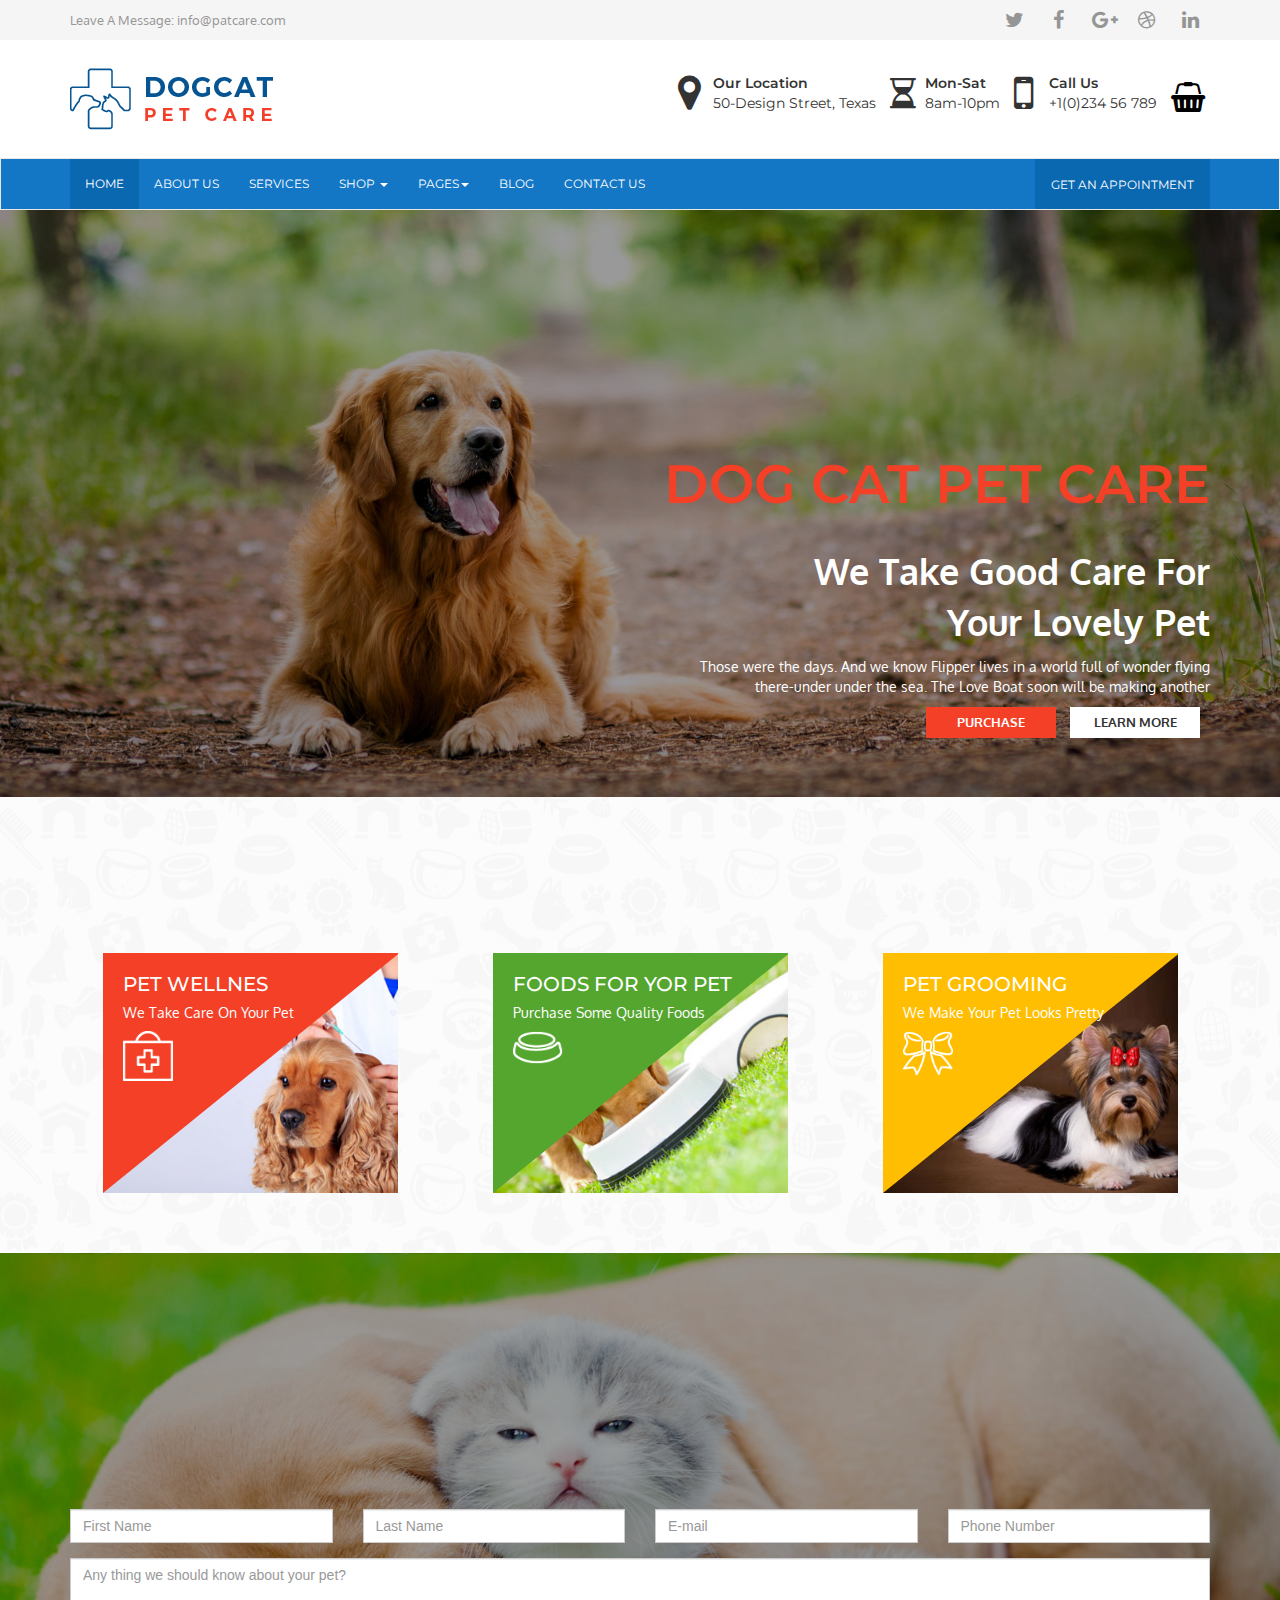
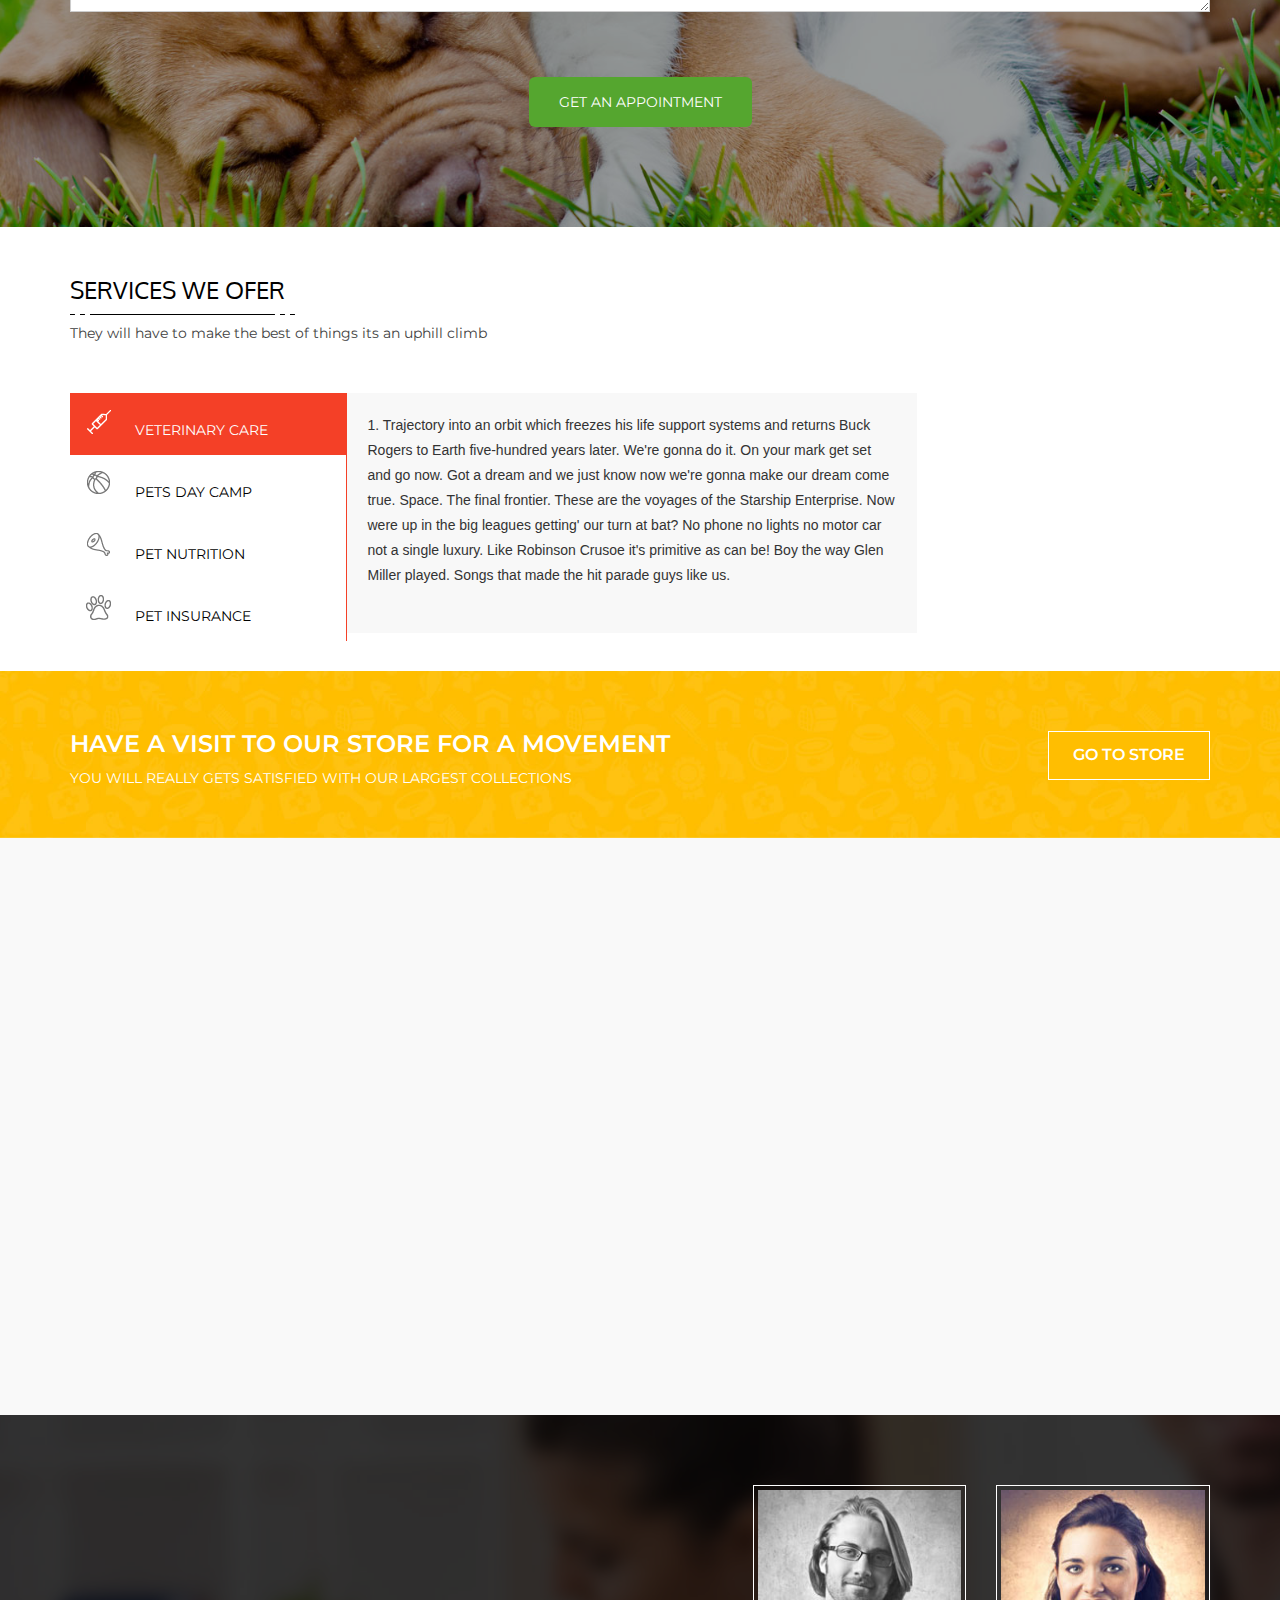
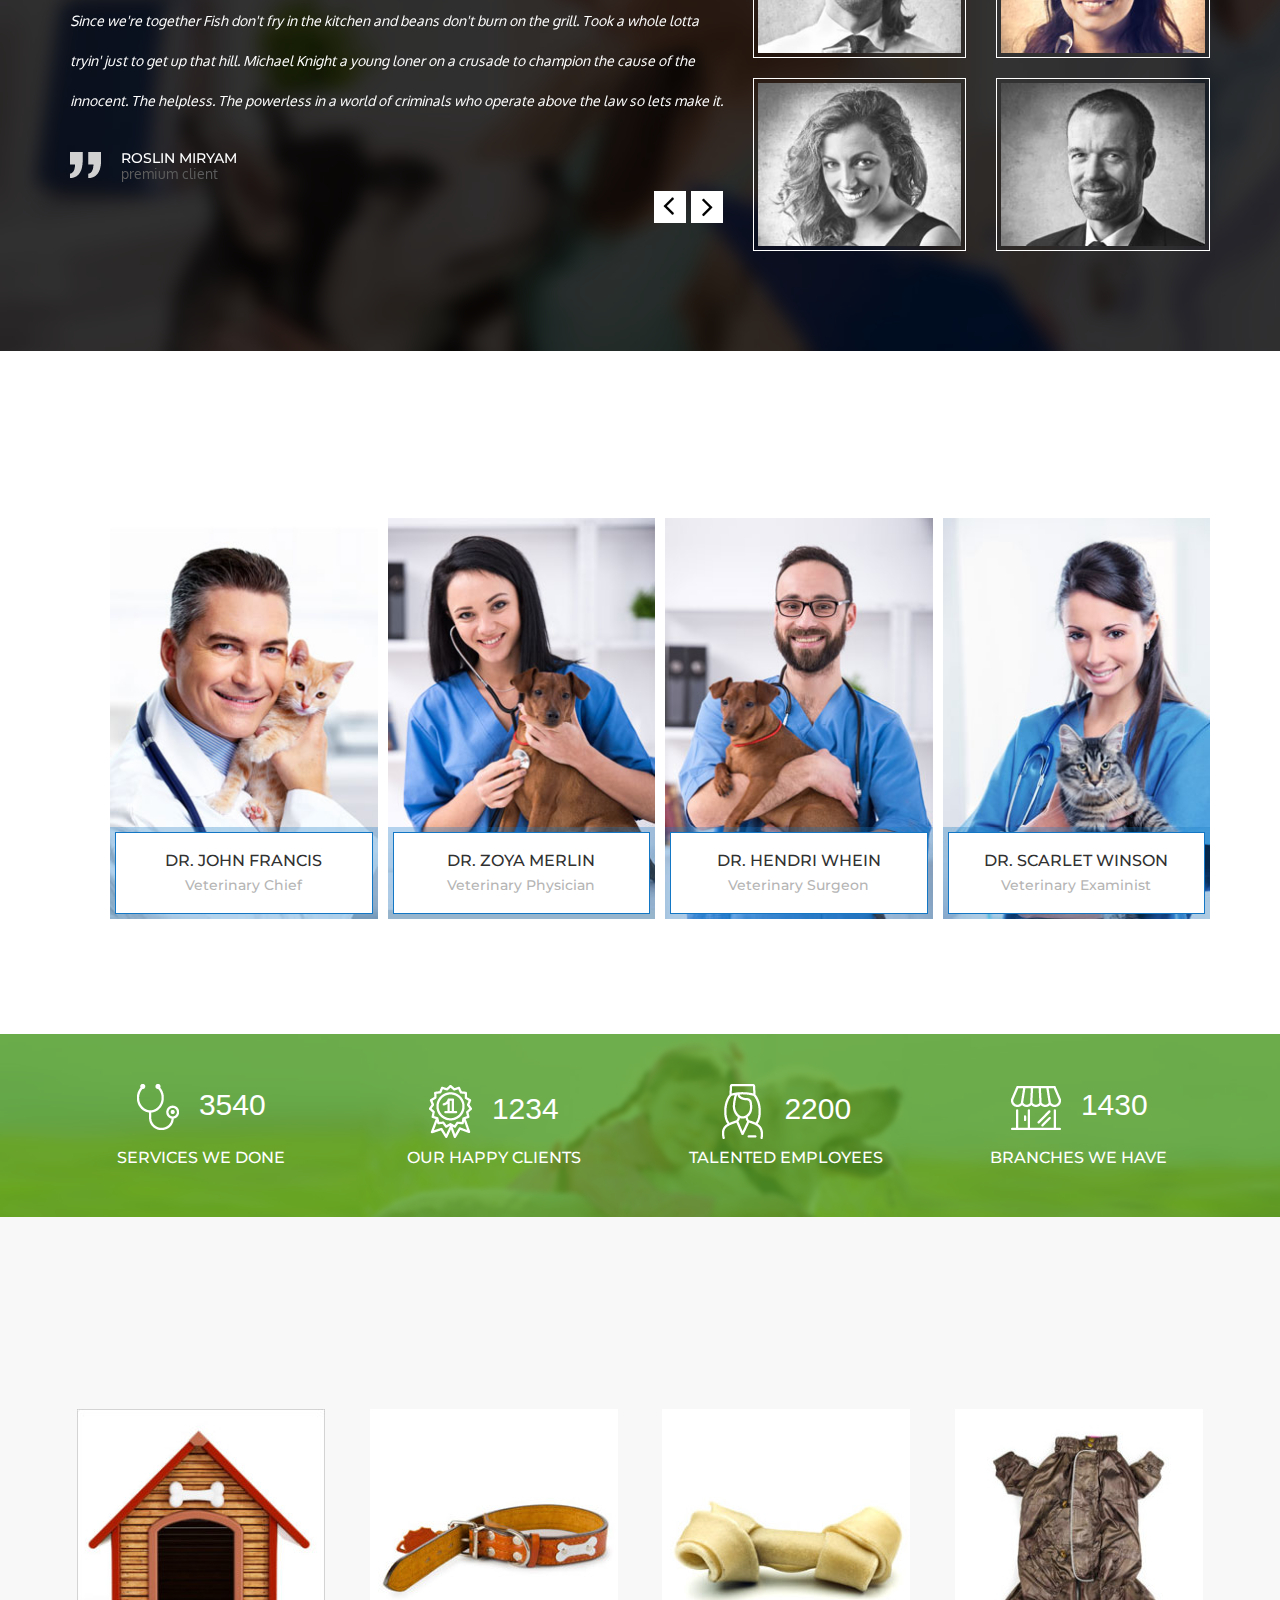
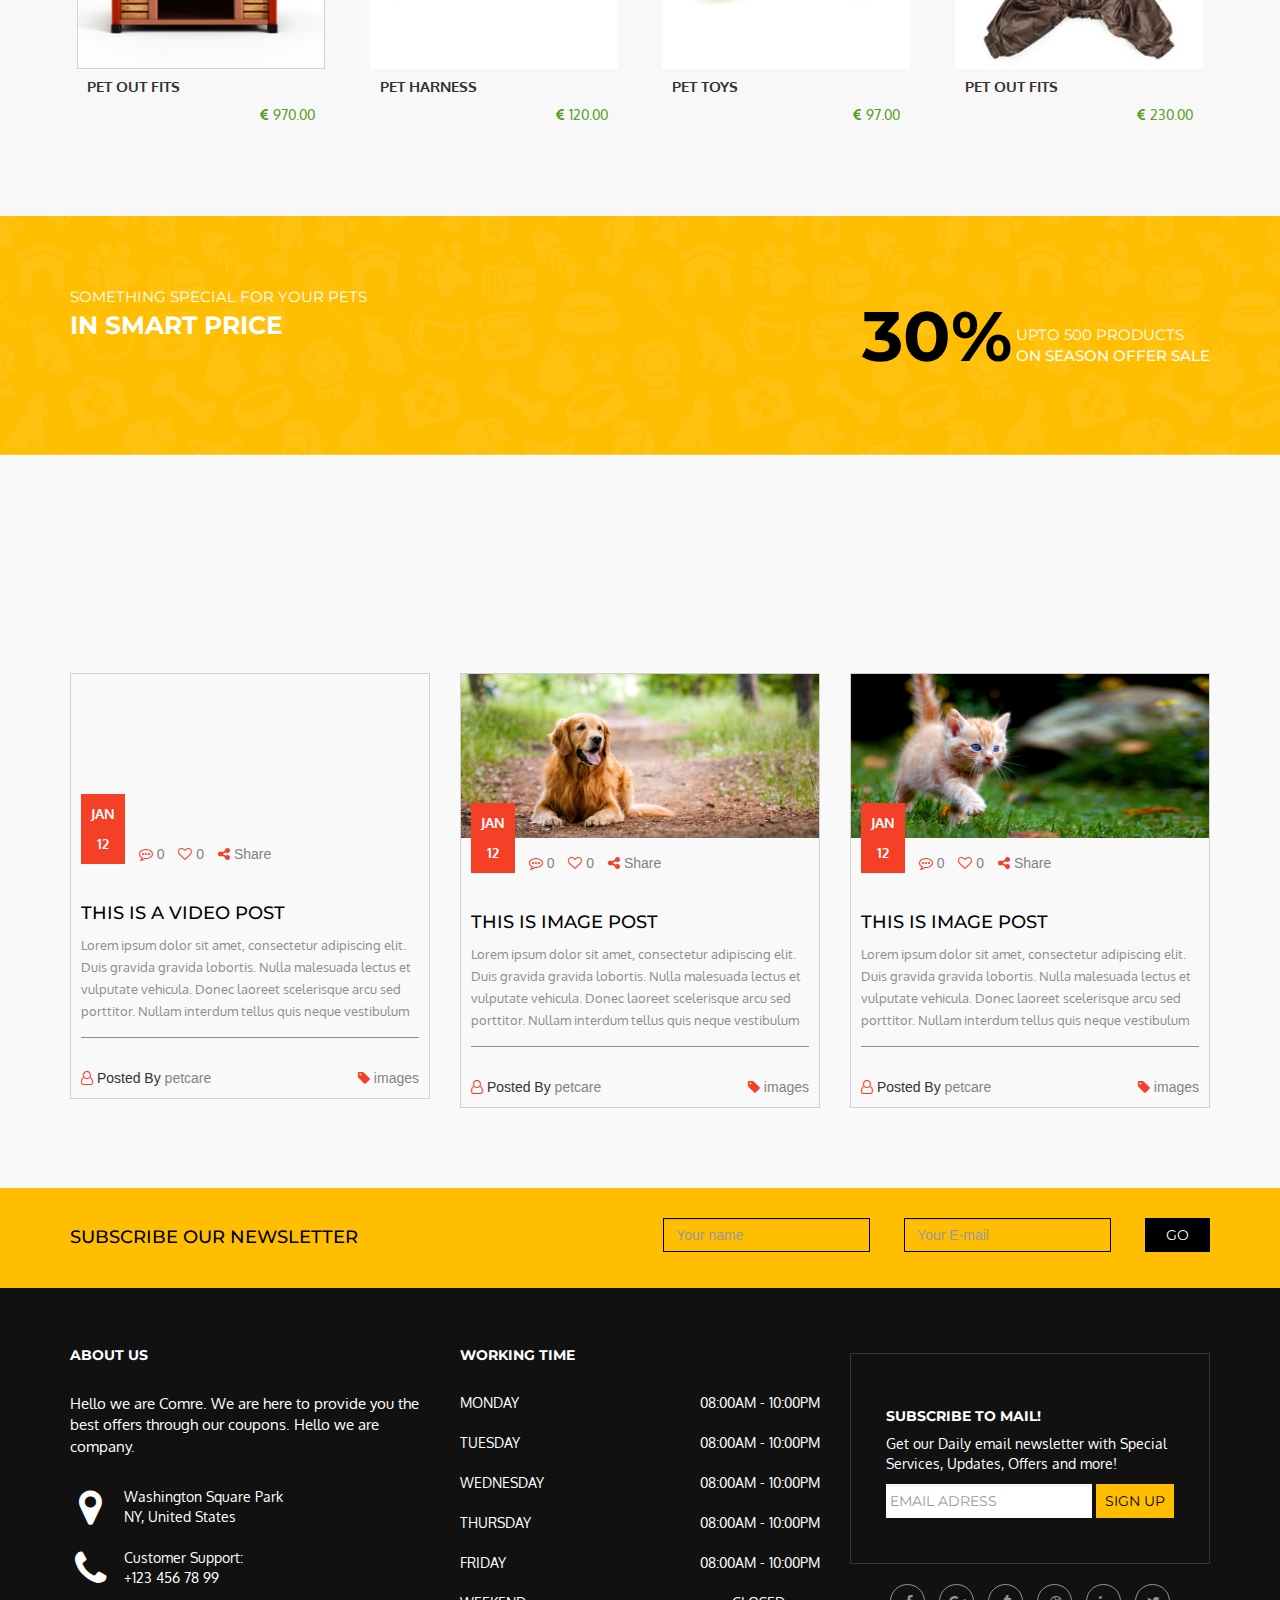
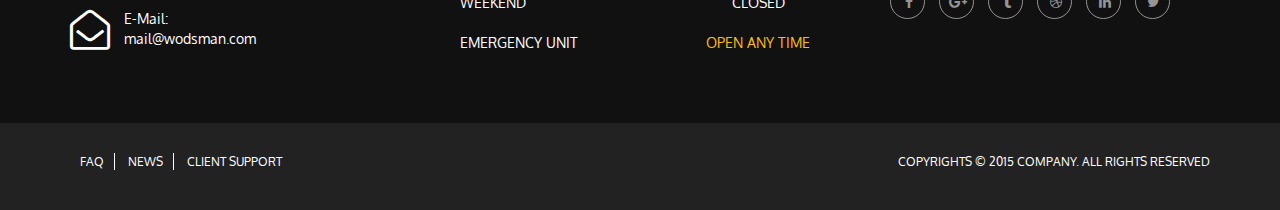
==== commit 81829287: "Animacije" ====
--- a/Pet care/public_html/index.html
+++ b/Pet care/public_html/index.html
@@ -246,7 +246,7 @@
             <section class="what-we-do" style="background-image: url('img/what-we-do-img/pattern.png')">
                 <div class="filter">
                     <div class="container">
-                        <div class="headline">
+                        <div class="headline animation" data-animation="slide-left">
                             <h3>what we do</h3>
                             <img src="img/separator.png" alt=""/>
                             <p>
@@ -374,12 +374,12 @@
                     </div>
                 </div>
             </section>
-            <!-------END OF SECTION WHAT WE DO ------>
+            <!-- ======= END OF SECTION WHAT WE DO ====== -->
 
             <section class="appointment" style="background-image: url('img/appointment.jpg')">
                 <div class="background-shadow">
                     <div class="container">
-                        <div class="headline text-center">
+                        <div class="headline text-center animation" data-animation="slide-left">
                             <h3>get an appointment</h3>
                             <img src="img/separator-white.png" alt=""/>
                             <p>
@@ -483,7 +483,7 @@
                             </div>
                         </div>
                         <div class="col-md-3">
-                            <figure class="animation" data-animation="fadeInRight">
+                            <figure class="animation" data-animation="slide-left">
                                 <img src="img/dog-cat.jpg" alt="" class="img-responsive"/>
                             </figure>
                         </div>
@@ -518,7 +518,7 @@
 
             <section class="why-us">
                 <div class="container">
-                    <div class="headline text-center">
+                    <div class="headline text-center animation" data-animation="slide-left">
                         <h3>why choose us</h3>
                         <img src="img/separator.png" alt=""/>
                         <p>
@@ -527,7 +527,7 @@
                     </div>
                     <div class="row">
                         <div class="col-md-3 col-sm-6">
-                            <div class="why-us-content">
+                            <div class="why-us-content animation" data-animation="slide">
 
                                 <div class="text-box">
                                     <span>
@@ -540,7 +540,7 @@
                             </div>
                         </div>
                         <div class="col-md-3 col-sm-6">
-                            <div class="why-us-content">
+                            <div class="why-us-content animation" data-animation="slide">
 
                                 <div class="text-box">
                                     <span>
@@ -553,7 +553,7 @@
                             </div>
                         </div>
                         <div class="col-md-3 col-sm-6">
-                            <div class="why-us-content">
+                            <div class="why-us-content animation" data-animation="slide">
 
                                 <div class="text-box">
                                     <span>
@@ -566,7 +566,7 @@
                             </div>
                         </div>
                         <div class="col-md-3 col-sm-6">
-                            <div class="why-us-content">
+                            <div class="why-us-content animation" data-animation="slide">
 
                                 <div class="text-box">
                                     <span>
@@ -591,7 +591,7 @@
                         <div class="row">
                             <div class="col-md-7 col-sm-12">
                                 <article>
-                                    <div class="headline">
+                                    <div class="headline animation" data-animation="slide-left">
                                         <h3>our client says</h3>
                                         <img src="img/separator-white.png" alt=""/>
                                     </div>
@@ -716,7 +716,7 @@
 
             <section class="team">
                 <div class="container">
-                    <div class="headline text-center">
+                    <div class="headline text-center animation" data-animation="slide-left">
                         <h3>our team on service</h3>
                         <img src="img/separator.png" alt=""/>
                         <p>
@@ -945,7 +945,7 @@
 
             <section class="shop1">
                 <div class="container">
-                    <div class="headline text-center">
+                    <div class="headline text-center animation" data-animation="slide-left">
                         <h3>updates from our shop</h3>
                         <img src="img/separator.png" alt=""/>
                         <p>
@@ -1036,7 +1036,7 @@
 
             <section class="shop2">
                 <div class="container">
-                    <div class="headline text-center">
+                    <div class="headline text-center animation" data-animation="slide-left">
                         <h3>updates from our shop</h3>
                         <img src="img/separator.png" alt=""/>
                         <p>
--- a/Pet care/public_html/css/style.css
+++ b/Pet care/public_html/css/style.css
@@ -660,43 +660,75 @@
 .services .tab-pane{
     min-height:200px;
 }
-
-@-webkit-keyframes fadeInRight {
-    from {
-        opacity: 0;
-        -webkit-transform: translate3d(100%, 0, 0);
-        transform: translate3d(100%, 0, 0);
-    }
-
-    to {
-        opacity: 1;
-        -webkit-transform: none;
-        transform: none;
-    }
-}
-
-@keyframes fadeInRight {
-    from {
-        opacity: 0;
-        -webkit-transform: translate3d(100%, 0, 0);
-        transform: translate3d(100%, 0, 0);
-    }
-
-    to {
-        opacity: 1;
-        -webkit-transform: none;
-        transform: none;
-    }
-}
-
-.fadeInRight {
-    -webkit-animation-name: fadeInRight;
-    animation-name: fadeInRight;
-}
 .animation{
     visibility: hidden;
     position: relative;
-}
+    
+}
+.slide-left{
+    animation-name: slide-left;
+    -webkit-animation-name: slide-left;
+     /*The duration of the animation */
+    animation-duration: 1s;
+    -webkit-animation-duration: 1s;
+    /* Make the element visible */
+    visibility: visible;
+}
+
+@keyframes slide-left {
+    0% {
+        opacity: 0;
+        transform: translateX(50%);
+    }
+    100% {
+        opacity: 1;
+        transform: translateX(0%);
+    }
+}
+@-webkit-keyframes slide-left {
+    0% {
+        opacity: 0;
+        -webkit-transform: translateX(50%);
+    }
+    100% {
+        opacity: 1;
+        -webkit-transform: translateX(0%);
+    }
+}
+
+.slide {
+    /* The name of the animation */
+    animation-name: slide;
+    -webkit-animation-name: slide;
+    /* The duration of the animation */
+    animation-duration: 1s;
+    -webkit-animation-duration: 1s;
+    /* Make the element visible */
+    visibility: visible;
+    
+}
+/* Go from 0% to 100% opacity (see-through) and specify the percentage from when to slide in the element along the Y-axis */
+@keyframes slide {
+    0% {
+        opacity: 0;
+        transform: translateY(70%);
+    }
+    100% {
+        opacity: 1;
+        transform: translateY(0%);
+    }
+}
+@-webkit-keyframes slide {
+    0% {
+        opacity: 0;
+        -webkit-transform: translateY(70%);
+    }
+    100% {
+        opacity: 1;
+        -webkit-transform: translateY(0%);
+    }
+}
+
 
 .services .tab-content{
     padding: 20px 20px;
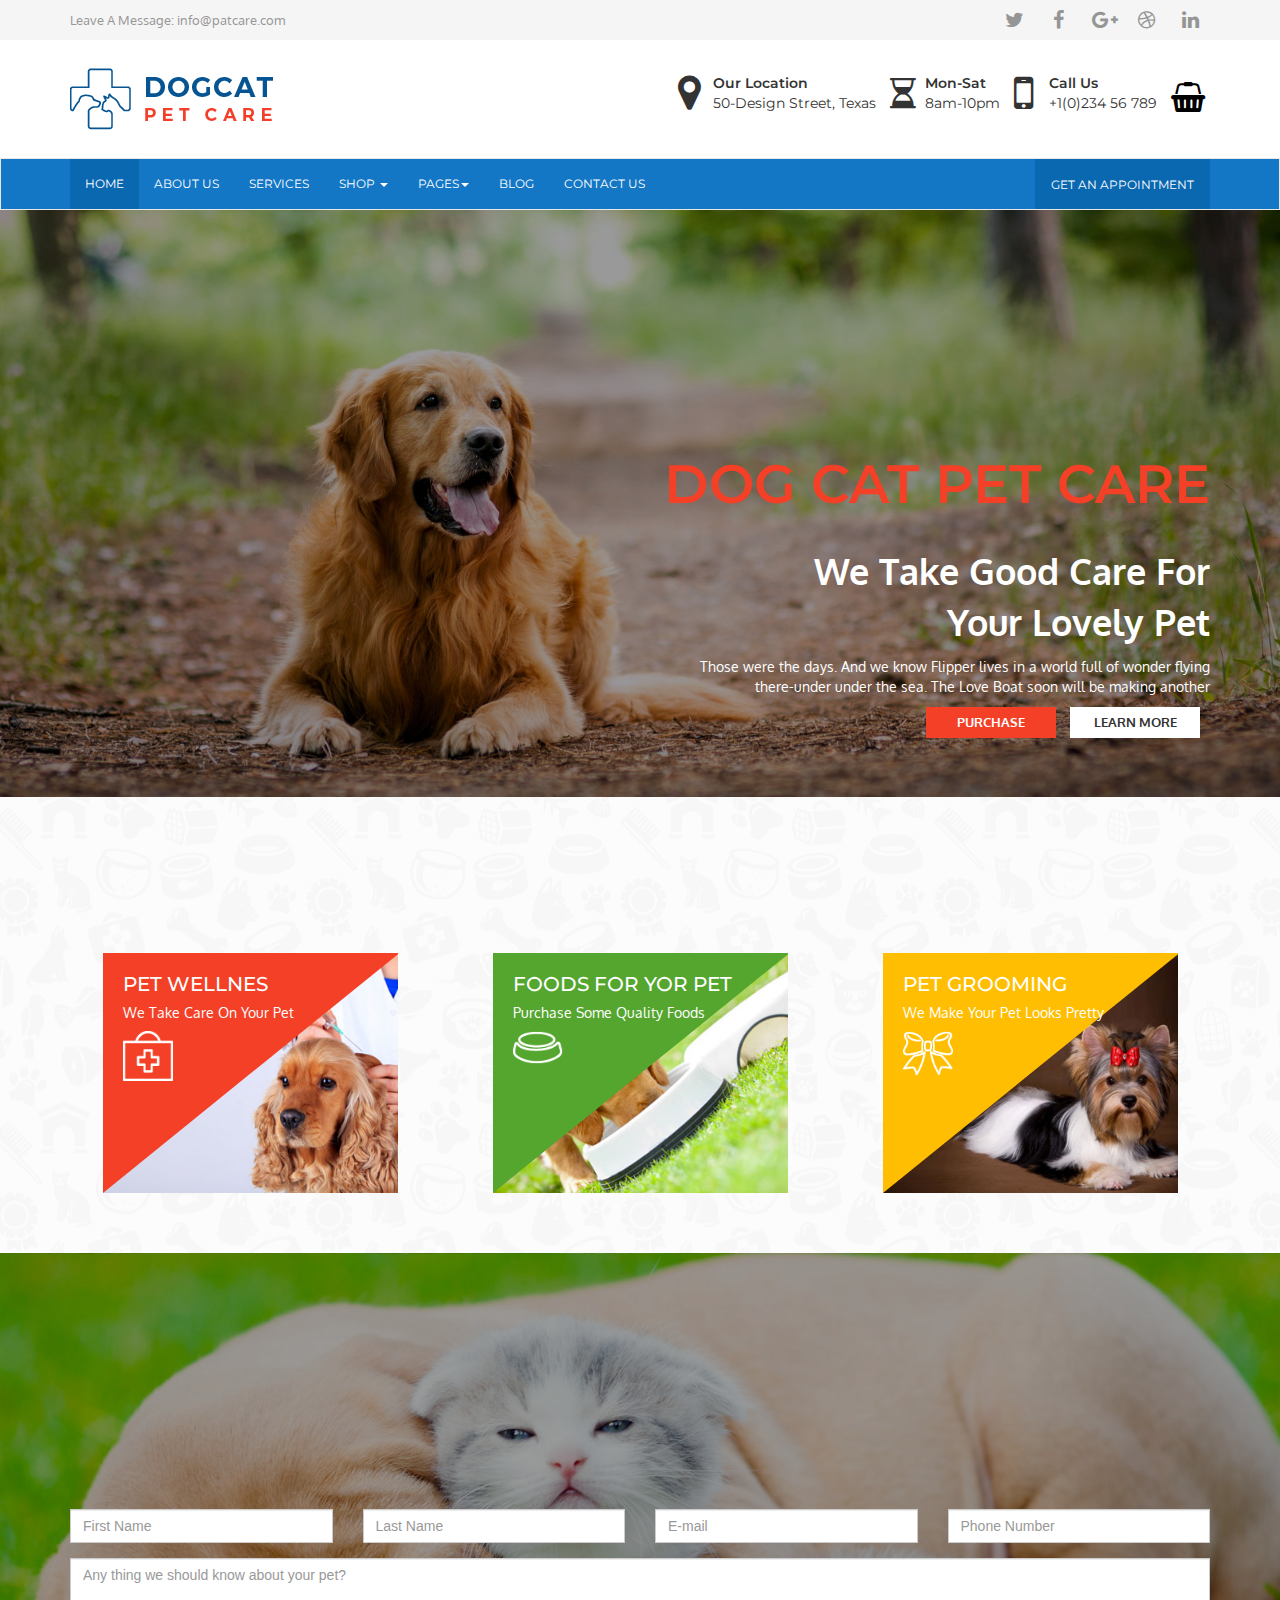
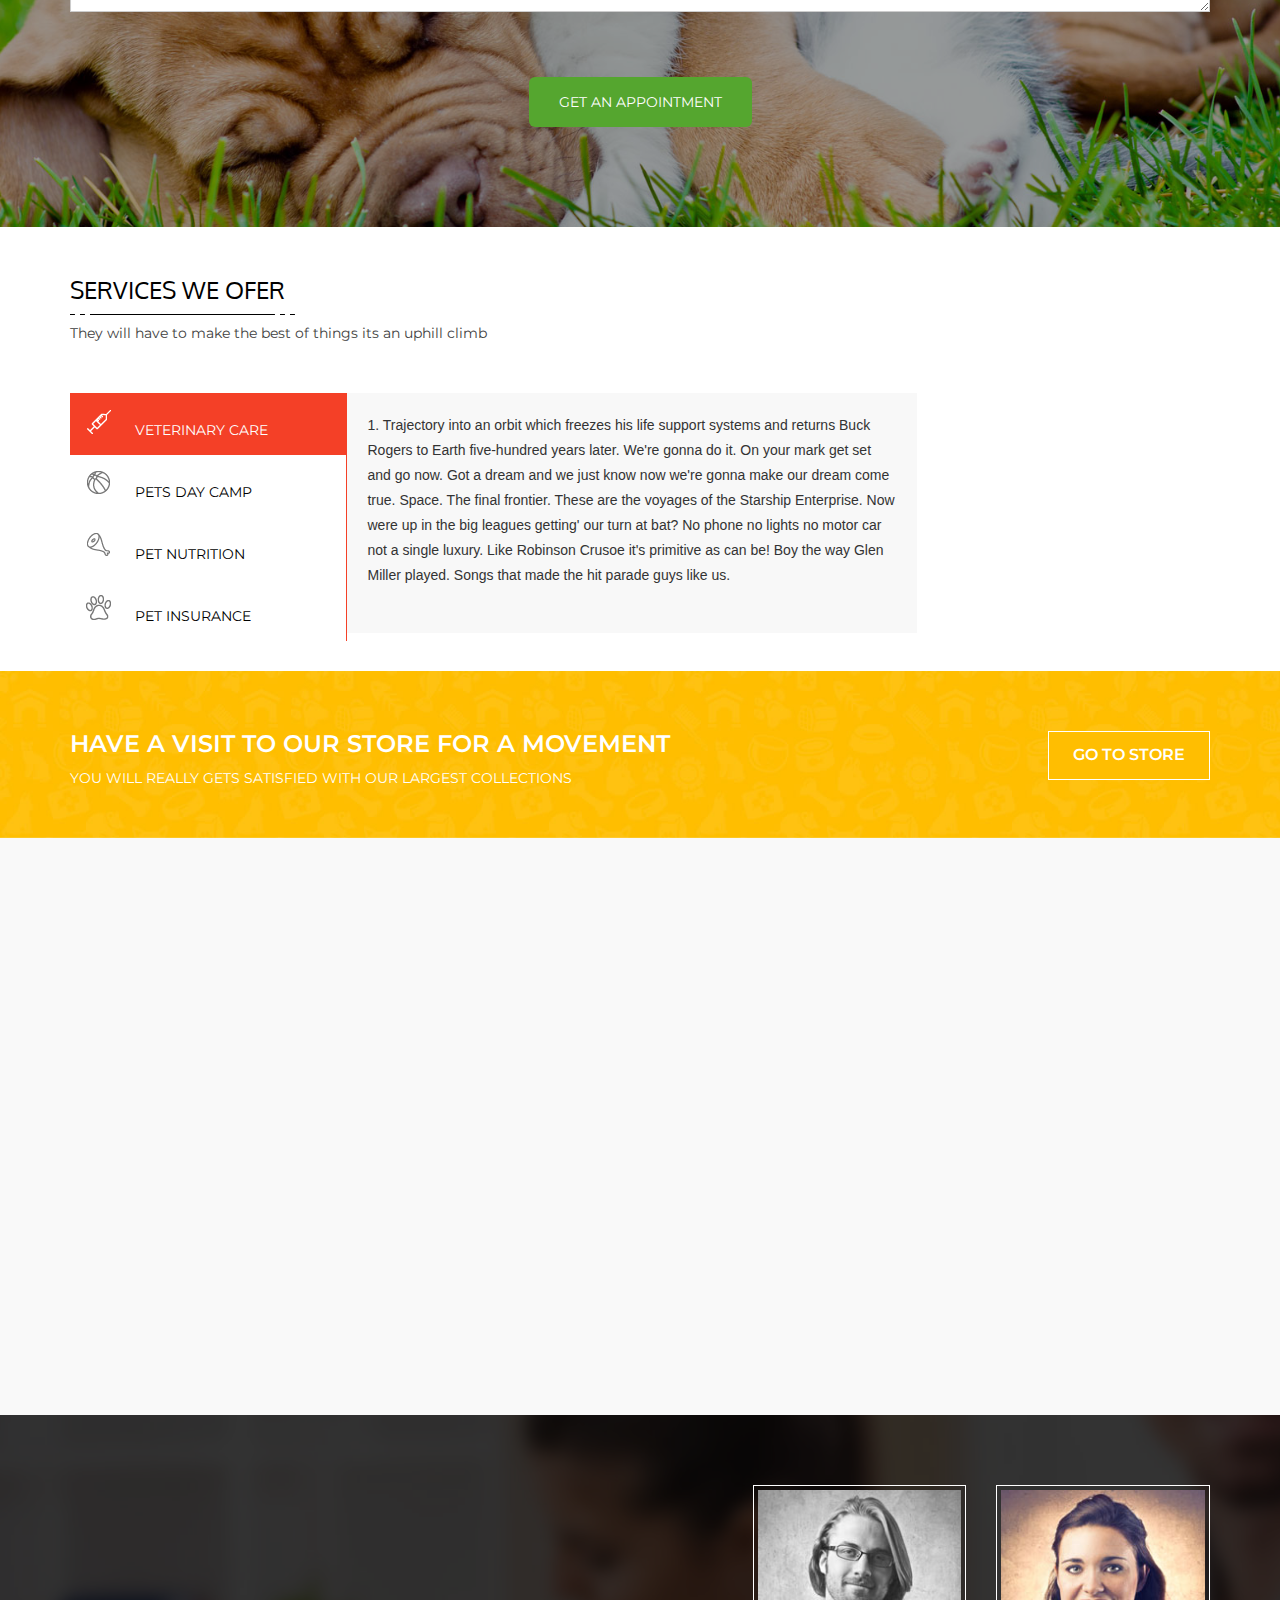
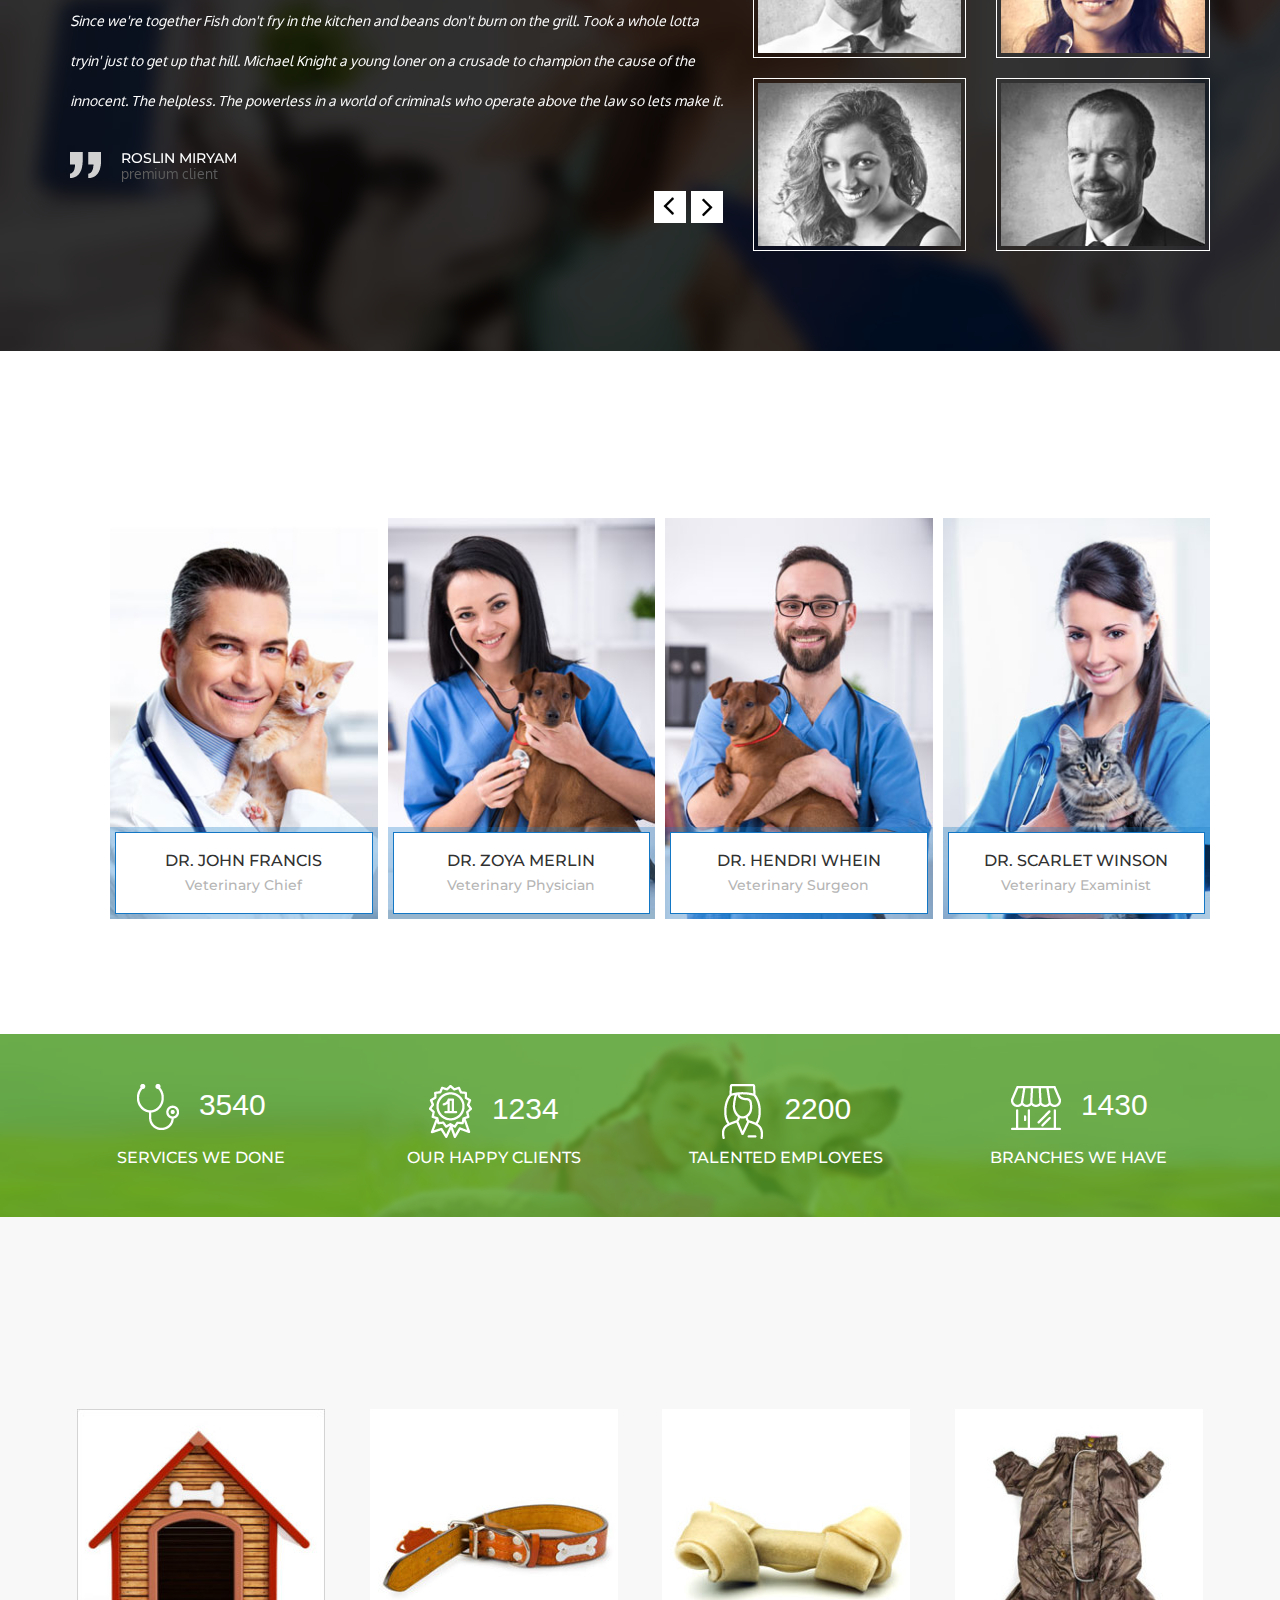
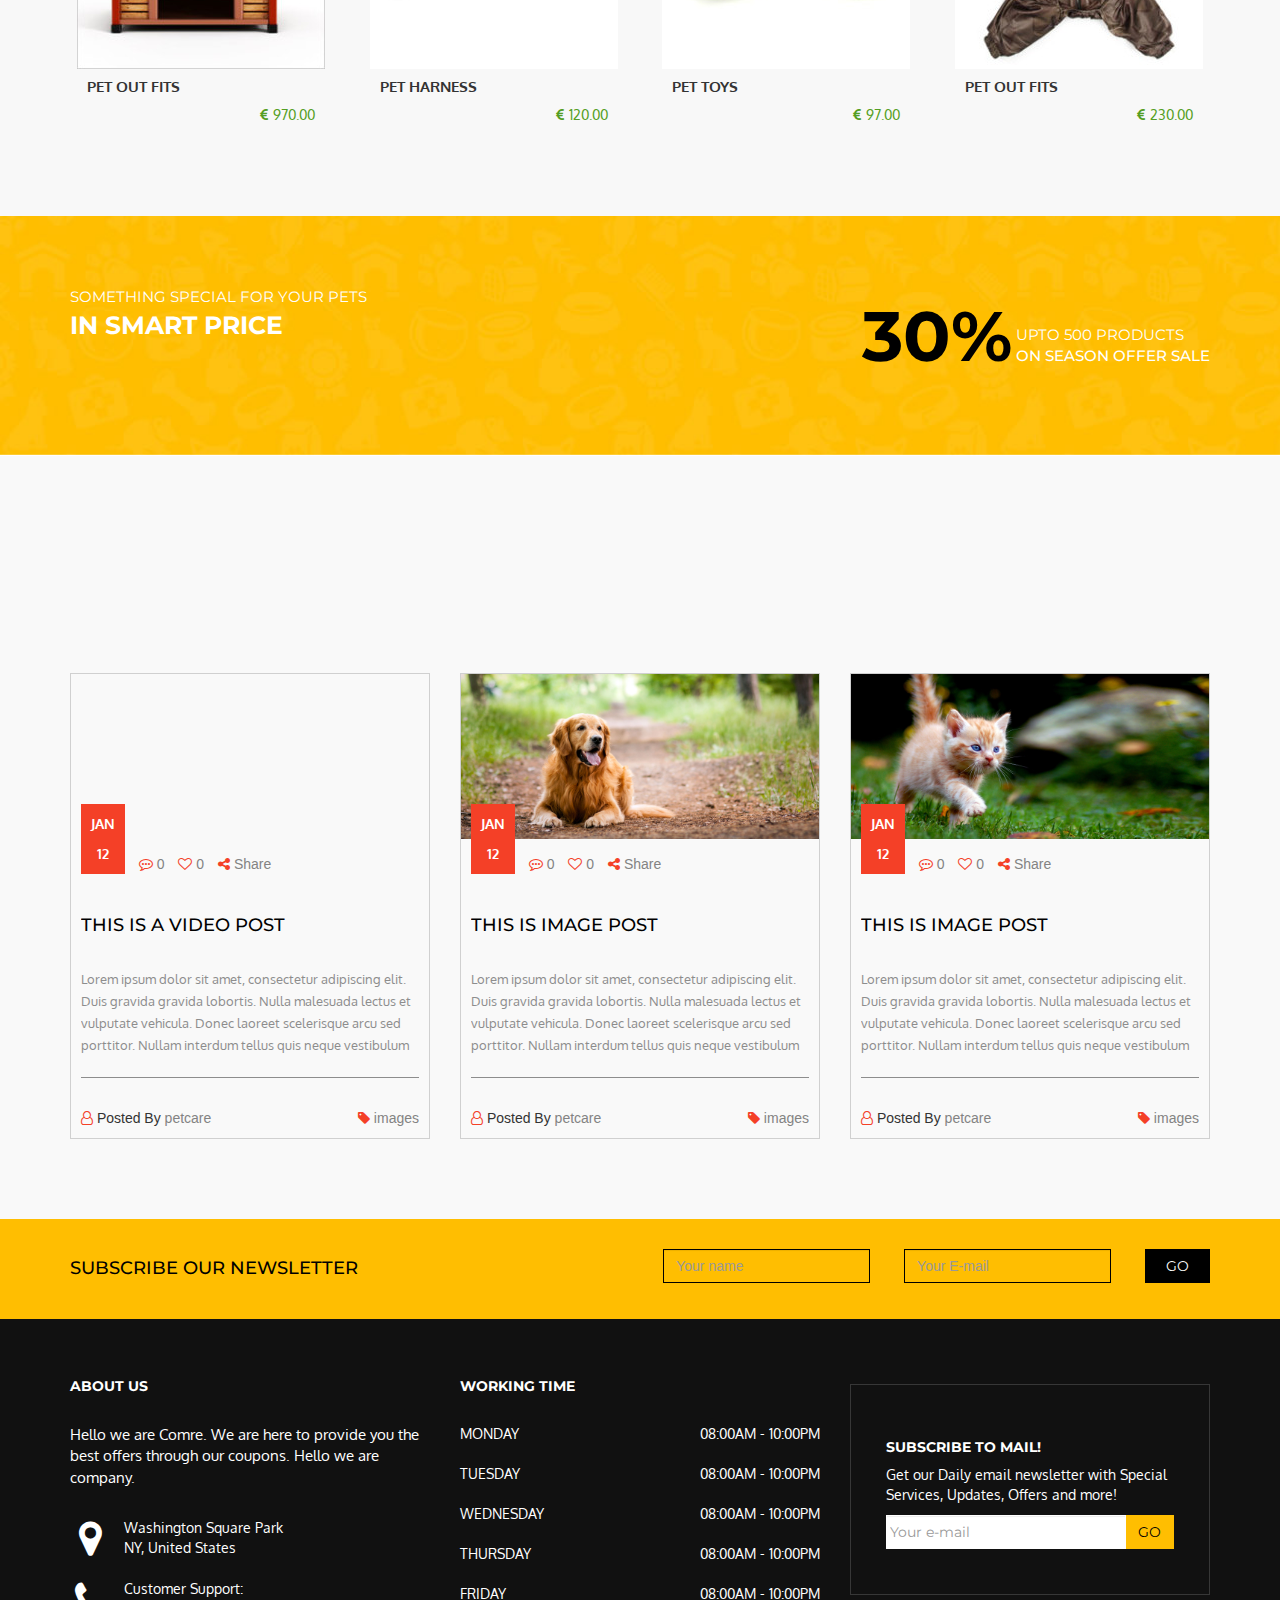
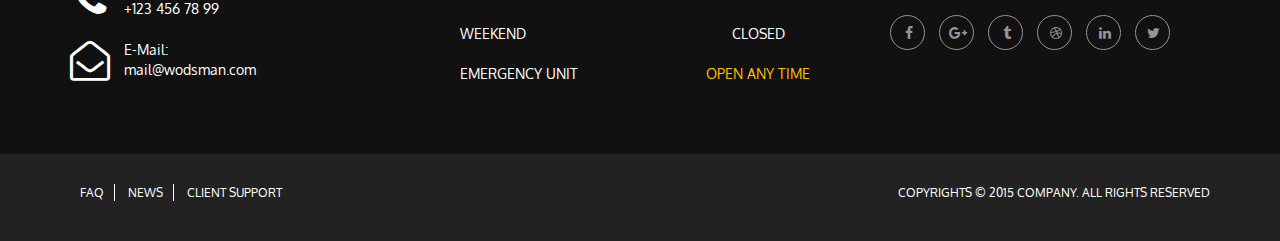
==== commit a8f4e0df: "10.03.2017." ====
--- a/Pet care/public_html/index.html
+++ b/Pet care/public_html/index.html
@@ -410,7 +410,7 @@
                     </div>
                 </div>   
             </section>
-            <!-------END OF SECTION APPOINTMENT------->
+            <!-- =======END OF SECTION APPOINTMENT====== -->
 
             <section class="services">
                 <div class="container">
@@ -491,7 +491,7 @@
 
                 </div>
             </section>
-            <!-------END OF SECTION SERVICES------->
+            <!-- ======END OF SECTION SERVICES======= -->
 
             <section class="callout" style="background-image: url(img/callout.jpg)">
                 <div class="container">
@@ -514,7 +514,7 @@
                 </div>
 
             </section>
-            <!-----END OF SECTION CALLOUT---->
+            <!-- ========END OF SECTION CALLOUT========= -->
 
             <section class="why-us">
                 <div class="container">
@@ -582,7 +582,7 @@
                 </div>
 
             </section>
-            <!-----END OF SECTION WHY US----->
+            <!-- ==========END OF SECTION WHY US========= -->
 
             <section class="testimonial" style="background-image: url('img/customers/testimonial.jpg')">
                 <div class="background-shadow">
@@ -712,7 +712,7 @@
                 </div>
 
             </section>
-            <!-----END OF SECTION CLIENTS----->
+            <!-- ========END OF SECTION CLIENTS========= -->
 
             <section class="team">
                 <div class="container">
@@ -889,7 +889,7 @@
                 </div>
 
             </section>
-            <!-----END OF SECTION TEAM----->
+            <!-- ========END OF SECTION TEAM======== -->
 
             <section class="data" style="background-image: url(img/data-img/data.jpg)">
 
@@ -941,7 +941,7 @@
                 </div>
 
             </section>
-            <!------END OF SECTION DATA------>
+            <!-- =========END OF SECTION DATA========= -->
 
             <section class="shop1">
                 <div class="container">
@@ -1012,7 +1012,7 @@
                 </div>
 
             </section>
-            <!-----END OF SECTION SHOP1----->
+            <!-- =========END OF SECTION SHOP1=========== -->
 
             <section class="offer" style="background-image: url('img/callout.jpg')">
                 <div class="container clearfix">
@@ -1032,7 +1032,7 @@
                 </div>
 
             </section>
-            <!-----END OF SECTION OFFER----->
+            <!-- ========END OF SECTION OFFER========= -->
 
             <section class="shop2">
                 <div class="container">
@@ -1197,7 +1197,7 @@
                 </div>
 
             </section>
-            <!-----END OF SECTION SHOP2---->
+            <!-- ==========END OF SECTION SHOP2============ -->
         </main>
 
         <footer>
@@ -1225,7 +1225,7 @@
                     </div>
                 </div>
             </section>
-            <!-----END OF SECTION FOOTER1---->
+            <!-- ========END OF SECTION FOOTER1========= -->
 
             <section class="footer2">
                 <div class="container">
@@ -1344,12 +1344,12 @@
                                         Get our Daily email newsletter with 
                                         Special Services, Updates, Offers and more!
                                     </p>
-                                    <form class="form-inline">
-                                        <div class="form-group">
-                                            <input type="email" class="form-control" id="exampleInputEmail2" placeholder="EMAIL ADRESS">
-                                        </div>
-                                        <button type="submit" class="btn btn-default">sign up</button>
-                                    </form>
+                                    <div class="input-group">
+                                        <input type="text" class="form-control" placeholder="Your e-mail">
+                                        <span class="input-group-btn">
+                                            <button class="btn btn-default" type="button">Go</button>
+                                        </span>
+                                    </div><!-- /input-group -->
 
                                 </div>
 
@@ -1379,7 +1379,7 @@
                     </div>
                 </div>
             </section>
-            <!-------END OF SECTION FOOTER2---->
+            <!-- ==========END OF SECTION FOOTER2========== -->
 
             <section class="footer3">
                 <div class="container">
--- a/Pet care/public_html/css/style.css
+++ b/Pet care/public_html/css/style.css
@@ -448,16 +448,16 @@
     transition: 1.5s ease;
 }
 .what-we-do .section-img:hover .triangle{
- opacity: 0;   
+    opacity: 0;   
 }
 .triangle.red{
     background: rgba(244,64,39,1);
 }
 
- .triangle.green{
+.triangle.green{
     background: rgba(85,166,47,1);
 }
- .triangle.orange{
+.triangle.orange{
     background: rgba(255,190,1,1);
 }
 .what-we-do .content-slide{
@@ -663,12 +663,12 @@
 .animation{
     visibility: hidden;
     position: relative;
-    
+
 }
 .slide-left{
     animation-name: slide-left;
     -webkit-animation-name: slide-left;
-     /*The duration of the animation */
+    /*The duration of the animation */
     animation-duration: 1s;
     -webkit-animation-duration: 1s;
     /* Make the element visible */
@@ -705,7 +705,7 @@
     -webkit-animation-duration: 1s;
     /* Make the element visible */
     visibility: visible;
-    
+
 }
 /* Go from 0% to 100% opacity (see-through) and specify the percentage from when to slide in the element along the Y-axis */
 @keyframes slide {
@@ -950,21 +950,21 @@
     margin: 0;
     top:0;
     display: inline-block;
- 
+
     margin-left: 5px;
     right: auto;
     left: auto;
-    
+
 }
 .testimonial .bx-wrapper .bx-controls-direction a.bx-next{
-   background: #fff url('assets/next.png') no-repeat center center;
-
-  
+    background: #fff url('assets/next.png') no-repeat center center;
+
+
 }
 .testimonial .bx-wrapper .bx-controls-direction a.bx-prev{
-   background: #fff url('assets/prev.png') no-repeat center center;
-  
-  
+    background: #fff url('assets/prev.png') no-repeat center center;
+
+
 }
 .members{
     margin-top: 20px;
@@ -989,7 +989,7 @@
 
 .team ul li{
     position: relative;
- 
+
 }
 .team ul li{
     display: inline-block;
@@ -1010,7 +1010,7 @@
     max-width: 270px;
     margin: auto;
     margin-bottom: 50px;
-    
+
 }
 
 .team .background-slide h4{
@@ -1304,7 +1304,7 @@
 
 .shop2 article img{
     width: 100%;
-    height: auto;
+    height: 100%;
 }
 
 .shop2 article .shop-date{
@@ -1330,6 +1330,7 @@
 
 .shop2 .shop-image{
     position: relative;
+    height: 165px;
 }
 
 .shop2 .image-shadow{
@@ -1356,9 +1357,10 @@
     border-color: #fff;
     color: #fff;
     background-color: transparent;
-    position: relative;
-    top: 40%;
-    left: 35%;
+    position: absolute;
+    top: 50%;
+    left: 50%;
+    transform: translate(-50%, -50%);
 
 }
 
@@ -1401,6 +1403,9 @@
 .shop2 .shop-text h4{
     text-transform: uppercase;
     font-family: 'Montserrat', sans-serif;
+    line-height: 22px;
+    height: 44px;
+    overflow: hidden;
 }
 
 .shop2 .shop-text h4 a{
@@ -1414,6 +1419,8 @@
     line-height: 22px;
     border-bottom: 1px solid #8d8d8d;
     padding-bottom: 15px;
+    height: 110px;
+    overflow: hidden;
 }
 
 .shop2 .shop-footer{
@@ -1586,14 +1593,13 @@
 .footer2 .subscribe .btn-default {
     color: #000;
     background-color: #ffbe01;
-    border-color: #ffbe01;
+    border: 1px solid #ffbe01;
     text-transform: uppercase;
 }
 
 .footer2 .subscribe .btn {
-    display: inline-block;
-    padding: 6px 8px;
     border-radius: 0px;
+    border: 1px solid #ffbe01;
 }
 
 .footer2 .subscribe ul{
@@ -1654,6 +1660,7 @@
 
 .footer3 ul{
     padding-left: 0px;
+
 }
 
 .footer3 ul li{
@@ -1719,6 +1726,9 @@
 .blog-headline .breadcrumb a{
     color: #777;
 }
+.blog-headline .breadcrumb > li + li::before {
+    color: #777;
+}
 
 .blog-headline .breadcrumb > .active {
     color: #fff;
@@ -1727,6 +1737,17 @@
 
 .blog{
     padding: 60px 0px;
+}
+
+.blog .blog-style{
+    padding-top:  0;
+    padding-left: 15px;
+    padding-right: 15px;
+    background-color: #fff;
+}
+
+.blog .blog-style h3{
+    margin-top: 0;
 }
 
 .blog aside{
@@ -1743,6 +1764,7 @@
 .blog aside ul{
     margin-top: 30px;
     padding-left: 15px;
+    list-style: square inside url('img/bullet.png');
 }
 
 .blog aside ul li{
@@ -1784,4 +1806,353 @@
     border: 1px solid #515151;
     background-color: #515151;
     color: #fff;
-}+}
+
+.blog article {
+    width: 100%;
+    max-width: 100%;
+    margin-bottom: 50px;
+}
+
+.blog .blog-img {
+    height: auto;
+}
+
+.blog article iframe {
+    max-width: 100%;
+    max-height: 100%;
+    height: 315px;
+}
+.pagination {
+    border-radius: 0;
+}
+
+.pagination > li:first-child > a{
+    border-top-left-radius: 0;
+    border-bottom-left-radius: 0;
+}
+
+.pagination > li:last-child > a{
+    border-top-right-radius: 0;
+    border-bottom-right-radius: 0;
+}
+
+.pagination > li > a, 
+.pagination > li > span {
+    color: #777777;
+    text-decoration: none;
+    background-color: #f8f8f8;
+    border: 1px solid #d1d1d1;
+    transition: 1s ease;
+}
+
+.pagination > li > a:hover {
+    color: #fff;
+    background-color: #313131;
+    border-color: #313131;
+}
+
+.pagination > .active > a, 
+.pagination > .active > span, 
+.pagination > .active > a:hover, 
+.pagination > .active > span:hover, 
+.pagination > .active > a:focus, 
+.pagination > .active > span:focus {
+    color: #fff;
+    background-color: #313131;
+    border-color: #313131;
+}
+.blog a:focus{
+    outline: none;
+}
+/* 
+
+END OF BLOG PAGE
+
+*/
+
+/* 
+
+SINGLE BLOG PAGE
+
+*/
+
+
+.single-blog .headline h3{
+    margin-top: 0px;
+}
+
+.single-blog article{
+    width: 100%;
+    max-width: 100%;
+}
+.single-blog{
+    padding: 0 15px;
+    background-color: #fff;
+}
+
+.single-blog .single-blog-img{
+    height: auto;
+}
+
+.single-blog p:first-of-type{
+    border-bottom: none;
+}
+.red-quotes{
+    float: left;
+    width: 5%;
+}
+
+.single-blog .red-quotes-p{
+    border-bottom: none !important;
+    font-size: 16px !important;
+    font-family: 'Montserrat', sans-serif;
+    font-weight: 300;
+    width: 95%;
+    float: right;
+    padding-left: 10px;
+    font-style: italic;
+}
+
+.single-blog-gallery{
+    margin-bottom: 20px;
+    margin-top: 20px;
+}
+
+.single-blog .list-unstyled li{
+    position: relative;
+}
+
+.single-blog .shop-links{
+    width: 100%;
+    height: 100%;
+    background-color: rgba(0,0,0,0.5);
+    visibility: hidden;
+    opacity: 0;
+    position: absolute;
+    top: 0;
+    transition: 2s ease;
+}
+
+.single-blog .shop-links a{
+    display: inline-block;
+    color: #fff;
+    transition: 1s ease;
+    top: 30%;
+    transform: translate(-50%, 50%);
+    left: 50%;
+    position: absolute;
+    font-size: 30px;
+}
+
+.single-blog .shop-links .fa{
+    color: #fff;
+}
+
+
+.single-blog .list-unstyled li:hover .shop-links{
+    visibility: visible;
+    opacity: 1;
+}
+
+.single-comment{
+    padding: 10px;
+}
+
+.single-comment-img{
+    width: 30%;
+    float: left;
+}
+
+.single-comment-content{
+    width: 70%;
+    float: right;
+    padding-left: 15px;
+}
+
+.single-comment-content h4{
+    font-family: 'Montserrat', sans-serif;
+    text-transform: uppercase;
+    font-size: 14px;
+    color: #313131
+}
+
+.single-comment-content p{
+    font-family: 'Oxygen', sans-serif;
+    font-size: 14px;
+    color: #777777;
+    padding-bottom: 5px;
+}
+
+.single-comment-content ul{
+    display: inline-block;
+    padding-left: 15px;
+    margin-bottom: 0;
+}
+
+.single-comment-content li{
+    display: inline-block;
+    width: 30px;
+    height: 30px;
+    text-align: center;
+    border: 1px solid #3b59a1;
+    margin-right: 5px;
+    transition: 1s ease;
+}
+
+.single-comment-content li:nth-of-type(2n){
+    border: 1px solid #ea367e;
+}
+
+.single-comment-content li:nth-of-type(3n){
+    border: 1px solid #31aae2;
+}
+
+.single-comment-content li:nth-of-type(4n){
+    border: 1px solid #dd4c39;
+}
+
+.single-comment-content li a{
+    display: inline-block;
+    width: 30px;
+    height: 30px;
+    line-height: 30px;
+}
+
+.single-comment-content li a span{
+    font-size: 15px;
+}
+
+.single-comment-content li a .fa-facebook{
+    color: #3b59a1;
+    transition: 1s ease;
+}
+
+.single-comment-content li a .fa-dribbble{
+    color: #ea367e;
+}
+
+.single-comment-content li a .fa-twitter{
+    color: #31aae2;
+}
+
+.single-comment-content li a .fa-google-plus{
+    color: #dd4c39;
+}
+
+.single-comment-content li:hover{
+    background: #3b59a1;
+}
+
+.single-comment-content li:nth-of-type(2n):hover{
+    background: #ea367e;
+}
+
+.single-comment-content li:nth-of-type(3n):hover{
+    background: #31aae2;
+}
+
+.single-comment-content li:nth-of-type(4n):hover{
+    background: #dd4c39;
+}
+
+.single-comment-content li:hover span{
+    color: #fff !important;
+}
+
+.single-blog .comments{
+    padding: 10px;
+}
+
+.single-blog .comments h4{
+    font-family: 'Montserrat', sans-serif;
+    font-size: 18px;
+    text-transform: uppercase;
+    margin-bottom: 30px;
+}
+
+.comments .media-heading{
+    font-family: 'Cabin', sans-serif; 
+    font-size: 16px;
+    text-transform: capitalize;
+    color: #222222;
+}
+
+.comments .media-heading .comment-date{
+    display: inline-block;
+    border-left: 1px solid #a2a2a2;
+    padding-left: 5px;
+    margin-left: 5px;
+    color: #a2a2a2;
+}
+
+.comments .media-heading .reply{
+    display: block;
+    font-family: 'Oxygen', sans-serif;
+    font-size: 13px;
+    margin-top: 10px;
+}
+
+.comments .media-heading .reply a{
+    color: #f44027;
+}
+
+.comments .media-body p{
+    font-family: 'Oxygen', sans-serif;
+    font-size: 14px;
+    color: #a2a2a2;
+    margin-top: 15px;
+}
+
+.single-blog .comments img{
+    width: 64px;
+    height: 64px;
+}
+
+.single-blog .comments .col-sm-6{
+    margin-top: 0;
+    margin-bottom: 20px;
+}
+
+.single-blog .comments .form-control {
+    height: 40px;
+    font-size: 16px;
+    color: #555;
+    background-image: none;
+    border: 1px solid #a2a2a2;
+    border-radius: 0px;
+    box-shadow: none;
+
+}
+
+.single-blog .comments .form-group:last-of-type{
+    margin-bottom: 30px;
+}
+
+.single-blog .comments .btn {
+    border: 1px solid #222222;
+    border-radius: 0px;
+    margin-left: 15px;
+    color: #222222;
+    text-transform: uppercase;
+    font-family: 'Montserrat', sans-serif;
+    margin-bottom: 10px;
+    transition: 1s ease;
+}
+
+.single-blog .comments .btn-default:hover, 
+.single-blog .comments .btn-default:focus{
+    background-color: #222222;
+    color: #fff;
+}
+/* 
+
+END OF SINGLE BLOG PAGE
+
+*/
+
+/* 
+
+PET LIST PAGE
+
+*/
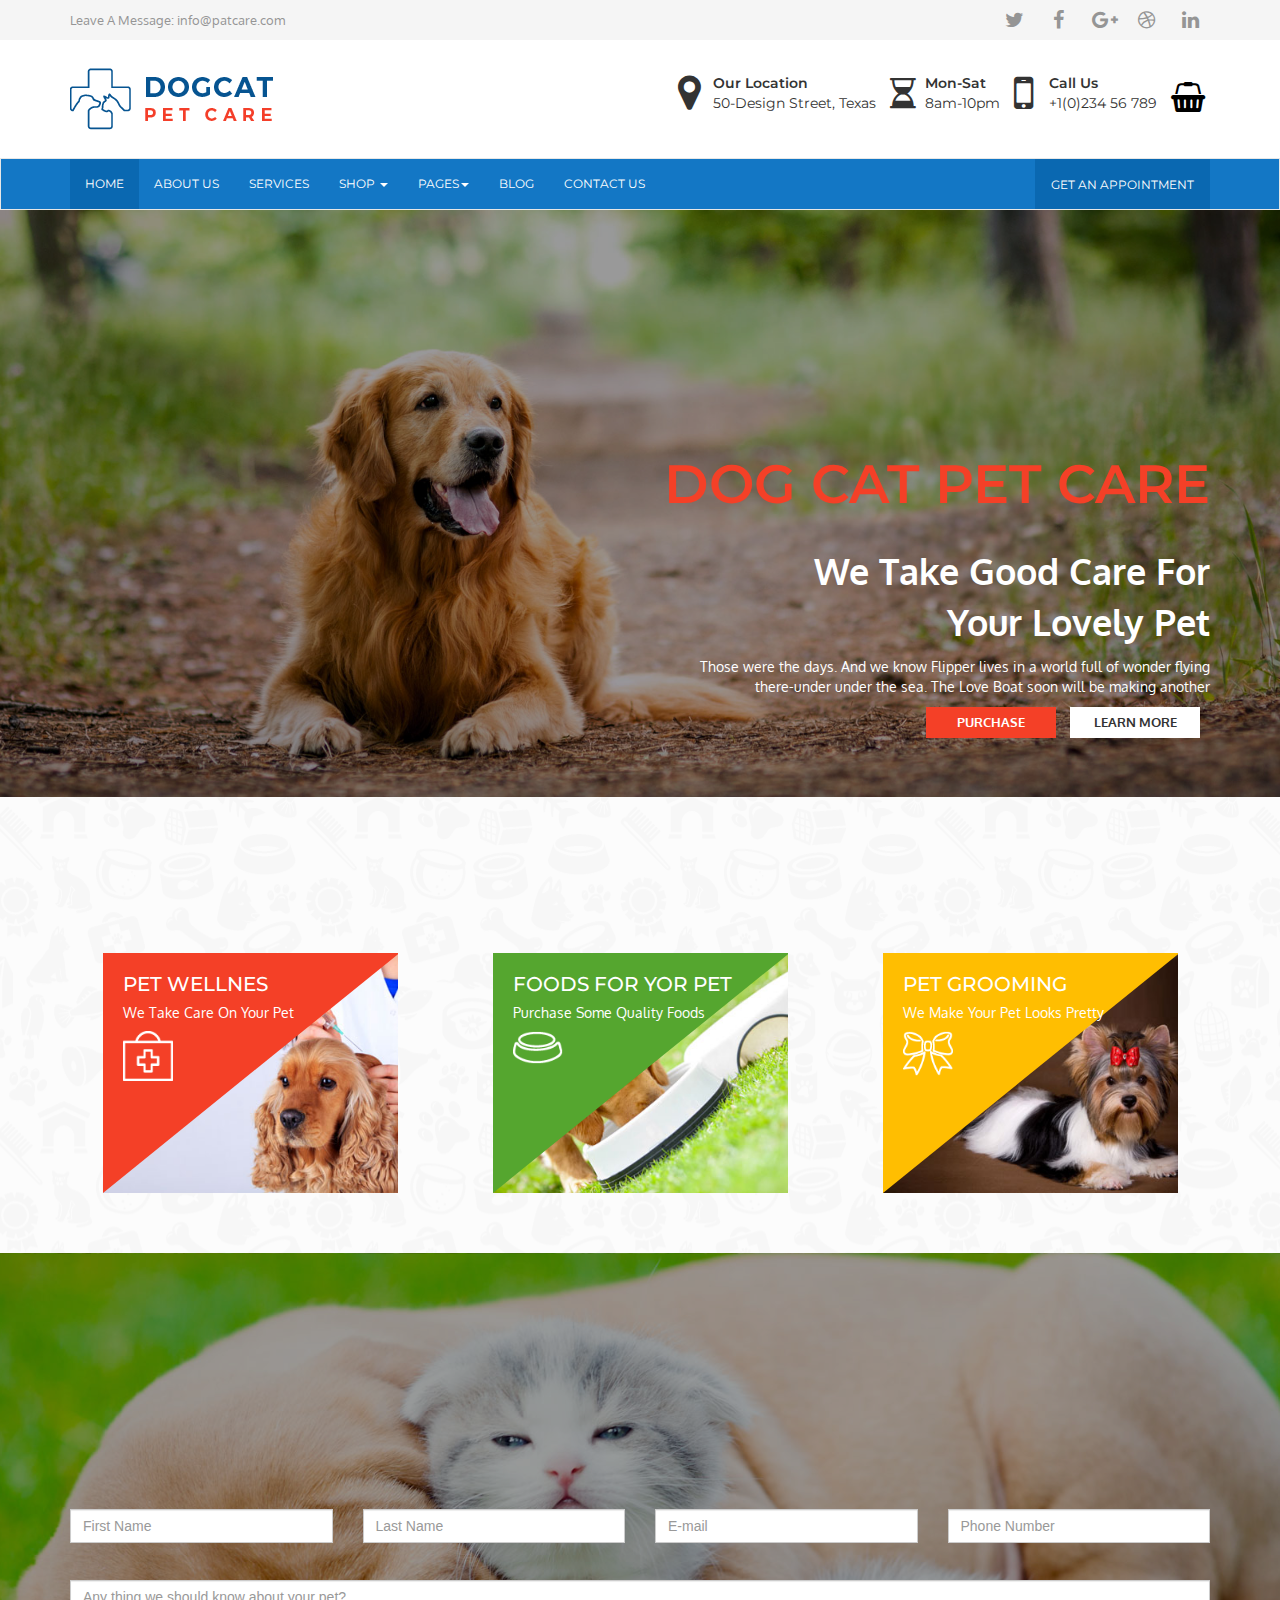
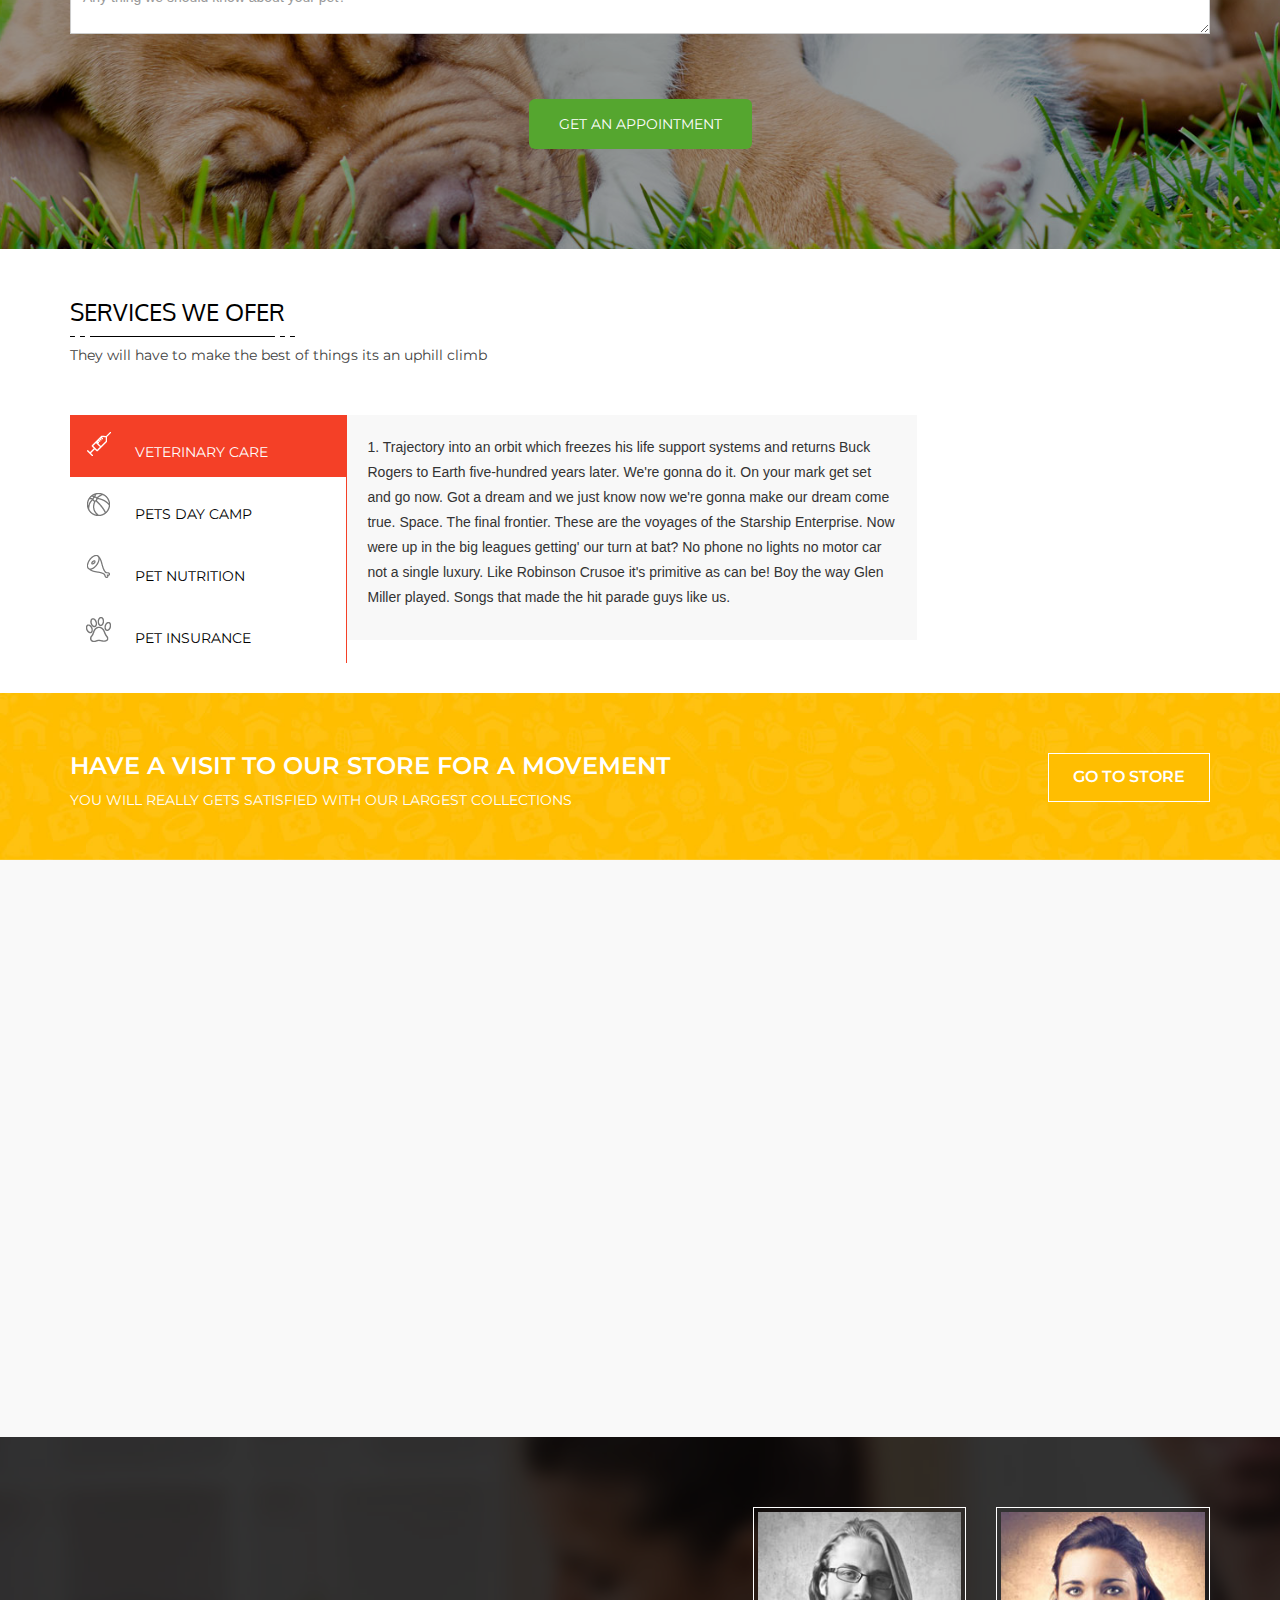
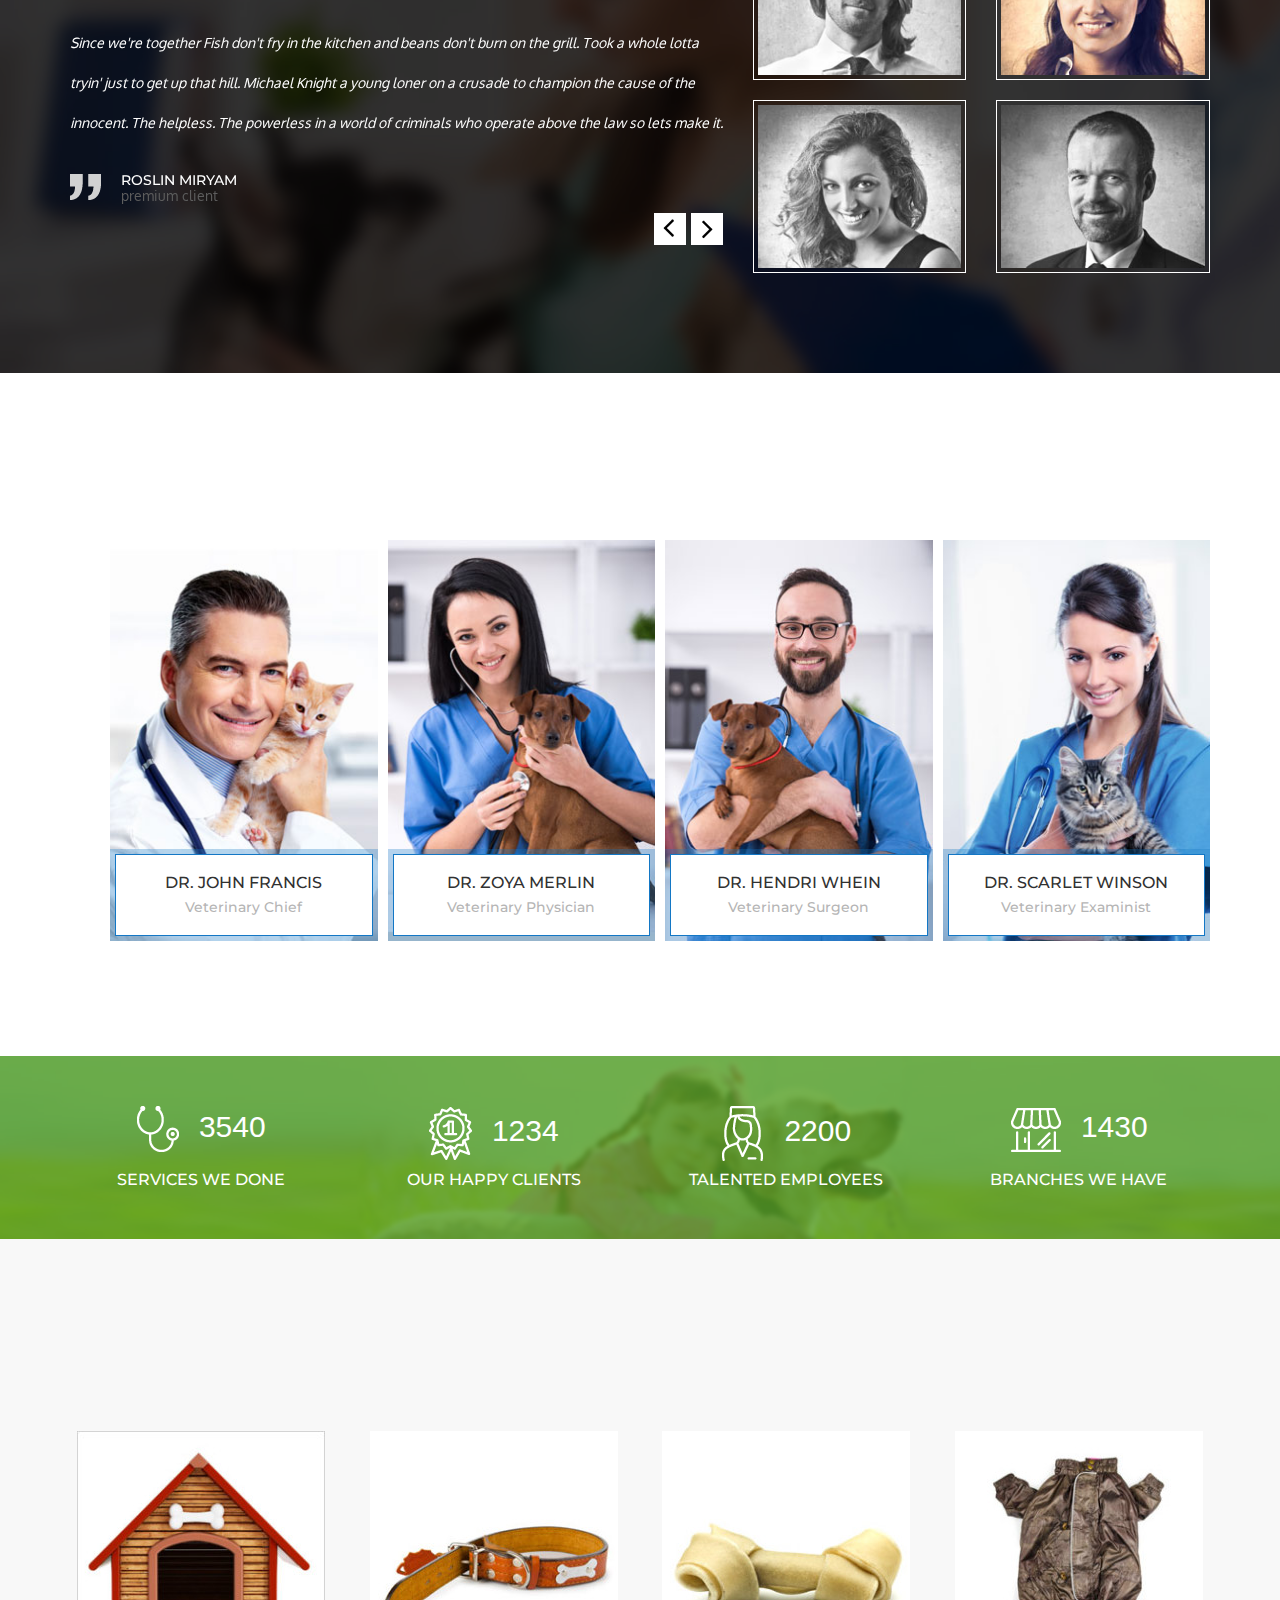
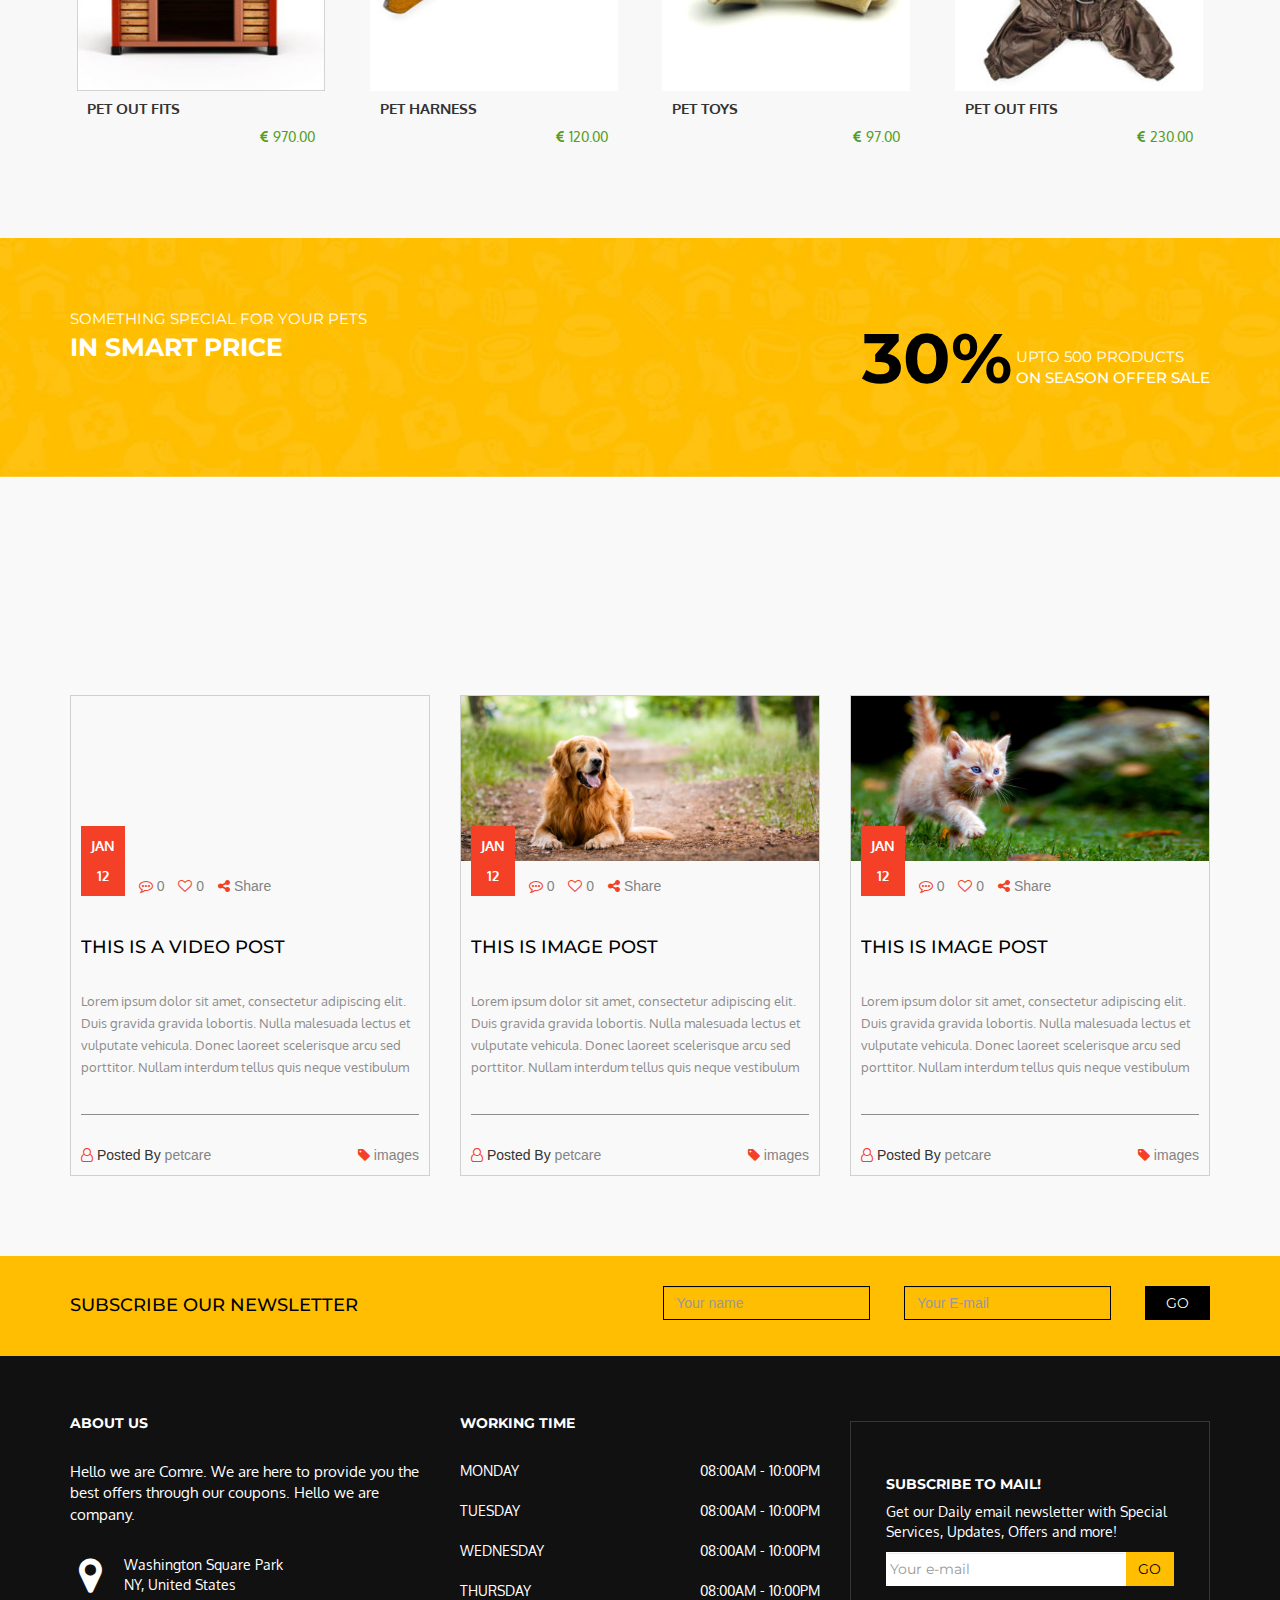
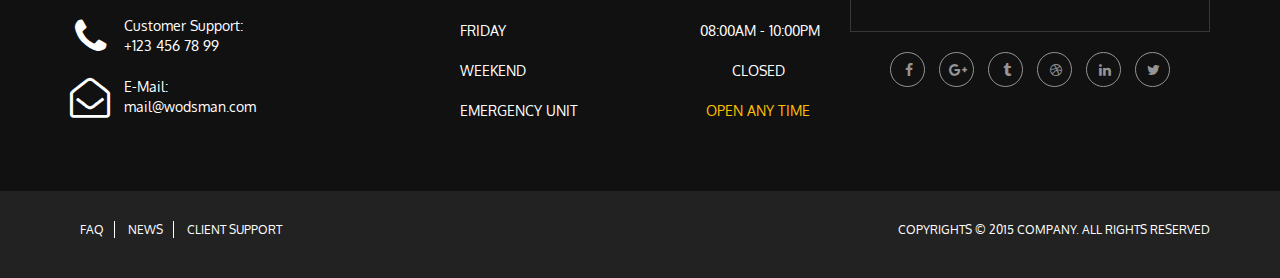
==== commit 56cd688f: "15.03.2017." ====
--- a/Pet care/public_html/index.html
+++ b/Pet care/public_html/index.html
@@ -127,18 +127,22 @@
                                         <button type="button" class="close" data-dismiss="modal" aria-label="Close"><span aria-hidden="true">&times;</span></button>
                                     </div>
                                     <div class="modal-body">
-                                        <form>
+                                        <form data-toggle="validator" role="form" method="get" action="">
                                             <div class="form-group col-sm-3">
-                                                <input class="form-control" type="text" placeholder="First Name">
+                                                <input class="form-control" type="text" placeholder="First Name" pattern="^[_A-z]{1,}$" data-minlength="3" maxlength="10" value="" data-error="Please fill out this field." required>
+                                                <div class="help-block with-errors error"></div>
                                             </div>
                                             <div class="form-group col-sm-3">
-                                                <input class="form-control" type="text" placeholder="Last Name">
+                                                <input class="form-control" type="text" placeholder="Last Name" pattern="^[_A-z]{1,}$" data-minlength="3" maxlength="15" value="" data-error="Please fill out this field." required>
+                                                <div class="help-block with-errors error"></div>
                                             </div>
                                             <div class="form-group col-sm-3">
-                                                <input class="form-control" type="email" placeholder="Email">
+                                                <input class="form-control" type="email" placeholder="Email" pattern="^[_A-z0-9]{1,}$" value="" data-error="Please fill out this field." required>
+                                                <div class="help-block with-errors error"></div>
                                             </div>
                                             <div class="form-group col-sm-3">
-                                                <input class="form-control" type="text" placeholder="Phone Number">
+                                                <input class="form-control" type="text" placeholder="Phone Number" pattern="^[_0-9]{1,}$" value="" data-error="This field must contain numbers only." required>
+                                                <div class="help-block with-errors error"></div>
                                             </div>
                                             <div class="form-group col-sm-12 comment">
                                                 <textarea class="form-control" placeholder="Any thing we should know about your pet?"></textarea>
@@ -386,19 +390,23 @@
                                 They will have to make the best of things its an uphill climb
                             </p>
                         </div>
-                        <form>
+                        <form data-toggle="validator" role="form" method="get" action="">
                             <div class="row">
                                 <div class="form-group col-md-3">
-                                    <input class="form-control" type="text" placeholder="First Name">
+                                    <input class="form-control" type="text" placeholder="First Name" pattern="^[_A-z]{1,}$" data-minlength="3" maxlength="10" value="" data-error="Please fill out this field." required>
+                                    <div class="help-block with-errors error"></div>
                                 </div>
                                 <div class="form-group col-md-3">
-                                    <input class="form-control" type="text" placeholder="Last Name">
+                                    <input class="form-control" type="text" placeholder="Last Name" pattern="^[_A-z]{1,}$" data-minlength="3" maxlength="15" value="" data-error="Please fill out this field." required>
+                                    <div class="help-block with-errors error"></div>
                                 </div>
                                 <div class="form-group col-md-3">
-                                    <input class="form-control" type="text" placeholder="E-mail">
+                                    <input class="form-control" type="text" placeholder="E-mail" pattern="^[_A-z0-9]{1,}$" value="" data-error="Please fill out this field." required>
+                                    <div class="help-block with-errors error"></div>
                                 </div>
                                 <div class="form-group col-md-3">
-                                    <input class="form-control" type="text" placeholder="Phone Number">
+                                    <input class="form-control" type="text" placeholder="Phone Number" pattern="^[_0-9]{1,}$" value="" data-error="This field must contain numbers only." required>
+                                    <div class="help-block with-errors error"></div>
                                 </div>
                                 <div class="form-group col-md-12">
                                     <textarea class="form-control" placeholder="Any thing we should know about your pet?"></textarea>
@@ -1424,13 +1432,12 @@
         <!-- Include all compiled plugins (below), or include individual files as needed -->
 
         <script src="js/bootstrap.min.js"></script>
-        <!---custom---->
+        <!-- custom -->
         <script src="js/jquery.bxslider.js"></script>
-        <!---custom---->
+        <!-- custom -->
         <script src="js/owl.carousel.js" type="text/javascript"></script>
-
-
-
+        <!-- custom -->
+        <script src="js/validator.js" type="text/javascript"></script>
 
 
         <script src="js/main.js" type="text/javascript"></script>
--- a/Pet care/public_html/css/style.css
+++ b/Pet care/public_html/css/style.css
@@ -5,6 +5,21 @@
     font-family: 'Oxygen', sans-serif;
 
 */
+.header-color{
+    display: inline-block;
+    width: 33.3%;
+    height: 5px;
+}
+.first{
+    background-color: #f44027;
+}
+.second{
+    background-color: #539e22;
+}
+.third{
+    background-color: #ffbe01;
+}
+
 a:hover{
     text-decoration: none;
 }
@@ -37,6 +52,7 @@
     display: inline-block;
 
 }
+
 .social ul .fa{
     color: #959595;
     font-size: 20px;
@@ -658,7 +674,8 @@
 }
 
 .services .tab-pane{
-    min-height:200px;
+    max-height: 200px;
+    overflow: hidden;
 }
 .animation{
     visibility: hidden;
@@ -1419,7 +1436,7 @@
     line-height: 22px;
     border-bottom: 1px solid #8d8d8d;
     padding-bottom: 15px;
-    height: 110px;
+    height: 125px;
     overflow: hidden;
 }
 
@@ -1791,6 +1808,10 @@
     margin-top: 30px;
 }
 
+.blog .price-filter div{
+    margin-top: 0;
+}
+
 .blog aside div a{
     display: inline-block;
     padding: 5px 10px;
@@ -1878,6 +1899,10 @@
 */
 
 
+.single-blog .bottom-paragraf{
+    height: 143px !important;
+}
+
 .single-blog .headline h3{
     margin-top: 0px;
 }
@@ -1912,6 +1937,7 @@
     float: right;
     padding-left: 10px;
     font-style: italic;
+    height: 137px !important;
 }
 
 .single-blog-gallery{
@@ -2156,3 +2182,378 @@
 PET LIST PAGE
 
 */
+
+.blog .lists h3{
+    padding: 10px 10px;
+    color: #fff;
+    background-color: #f44027;
+    border: 1px solid #f44027;
+}
+
+.blog .lists .filter-by-price{
+    background-color: #539e22;
+    border: 1px solid #539e22;
+    margin-bottom: 40px;
+}
+
+.ui-state-default, 
+.ui-widget-content .ui-state-default, 
+.ui-widget-header .ui-state-default {
+    border: 1px solid #539e22;
+    background: #539e22;
+    font-weight: bold;
+    color: #539e22;
+    border-radius: 50%;
+    outline: none;
+}
+
+.blog .lists .product-cat{
+    background-color: #ffbe01;
+    border: 1px solid #ffbe01;
+}
+
+.blog .lists .best{
+    background-color: #1377c5;
+    border: 1px solid #1377c5;
+}
+
+.blog .best-seller{
+    margin-top: 0;
+}
+
+.blog .best-seller figure{
+    width: 30%;
+    float: left;
+}
+
+.blog .best-seller article{
+    width: 70%;
+    float: right;
+    margin-bottom: 0;
+    padding-left: 10px;
+}
+
+.blog .best-seller article h4{
+    font-size: 13px;
+    margin-bottom: 0;
+}
+
+.blog .best-seller article a{
+    color: #313131;
+    border: none;
+    text-transform: uppercase;
+    font-weight: 600;
+    
+}
+
+.blog .best-seller article p{
+     color: #539e22; 
+}
+
+.blog .best-seller article span{
+    margin-left: 10px;
+    margin-right: 5px;
+    color: #539e22;
+}
+
+.blog .best-seller article a:hover {
+    border: none;
+    background-color: transparent;
+    color: #313131;
+    text-decoration: underline;
+}
+/* END OF ARTICLE STYLES*/
+
+.pet-list{
+    background-color: #fff;
+    padding-top: 0;
+}
+
+.pet-list .headline{
+    margin-bottom: 30px;
+}
+
+.pet-list .headline h3{
+    margin-top: 0;
+}
+
+.pet-list .all-pets{
+    margin-bottom: 20px;
+}
+
+.pet-list .all-pets a{
+    display: inline-block;
+    border: 1px solid #d1d1d1;
+    color: #999999;
+    font-size: 14px;
+    font-family: 'Montserrat', sans-serif;
+    padding: 10px 20px;
+    text-transform: capitalize;
+    margin-bottom: 10px;
+    margin-right: 5px;
+    transition: 1s ease;
+}
+
+.pet-list .all-pets a:last-of-type{
+    margin-right: 0;
+}
+
+.pet-list .all-pets a:hover,
+.pet-list .all-pets a:focus{
+    border: 1px solid #777777;
+    color: #777777;
+    text-decoration: none;
+}
+
+.pet-list .shop-product{
+    background-color: #f0f0f0;
+}
+
+
+/* 
+
+END OF PET LIST PAGE 
+
+*/
+
+/* 
+
+PRODUCT DETAIL PAGE
+
+*/
+
+.single-product figure{
+    width: 100%;
+    margin: 0 auto;
+}
+
+.single-product figure img{
+    width: 100%;
+}
+
+.single-product .single-product-description{
+    
+}
+
+.single-product .single-product-description h4{
+    font-family: 'Montserrat', sans-serif;
+    font-weight: 600;
+    text-transform: uppercase;
+    font-size: 18px;
+    color: #222222;
+}
+
+.single-product .single-product-description .price{
+     color: #222222;
+     font-family: 'Montserrat', sans-serif;
+     font-size: 18px;
+}
+
+.single-product .single-product-description .price span{
+    margin-right: 5px;
+}
+
+.single-product-description a{
+    display: block;
+    margin-bottom: 5px;
+    margin-right: 5px;
+    font-family: 'Lato', sans-serif;
+    font-size: 12px;
+    color: #868686;
+    text-transform: capitalize;
+}
+
+.single-product-description a:hover,
+.single-product-description a:focus{
+    text-decoration: underline;
+}
+
+.single-product-description .fa-star{
+    color: #ffba00;
+}
+.single-product-description .fa-star-half-full{
+     color: #ffba00;
+}
+
+.single-product-text{
+    color: #818181;
+    font-size: 15px;
+    font-family: 'Lato', sans-serif;
+    padding: 5px;
+    border-bottom: 1px solid #818181;
+    border-top: 1px solid #818181;
+    line-height: 22px;
+    margin-bottom: 20px;
+}
+
+.single-product-description form{
+    text-align: center;
+}
+
+.single-product-description .form-group{
+    display: inline-block;
+}
+
+.single-product-description .form-control {
+    color: #ffba00;
+    border: 1px solid #ffba00;
+    border-radius: 0px;
+    box-shadow: none;
+    display: inline-block;
+    width: 30px;
+    padding: 6px 10px;
+}
+
+.single-product-description .btn-default {
+    color: #fff;
+    background-color: #ffba00;
+    border-color: #ffba00;
+    border-radius: 0;
+    text-transform: uppercase;
+    font-family: 'Oxygen', sans-serif;
+    transition: 1s ease;
+}
+
+.single-product-description .btn-default .fa{
+    margin-right: 5px;
+}
+
+.single-product-description .btn-default:hover,
+.single-product-description .btn-default:focus{
+    background-color: #fff;
+    color: #ffba00;
+}
+
+.availability{
+    margin-top: 10px;
+    text-transform: uppercase;
+    color: #222222;
+     font-family: 'Montserrat', sans-serif;
+}
+
+.tabs{
+    margin-top: 50px;
+    margin-bottom: 50px;
+}
+
+
+.tabs .nav-tabs > li > a {
+    border-radius: 0;
+    padding: 10px 5px;
+    font-family: 'Lato', sans-serif;
+    font-weight: 500;
+    font-size: 12px;
+    text-transform: uppercase;
+    color: #8c8c8c;
+    background-color: #f5f5f5;
+}
+
+.tabs .nav-tabs > li.active > a{
+    color: #fff;
+    background-color: #b6b6b6;
+}
+
+.tabs .tab-content p{
+    font-family: 'Lato', sans-serif;
+    color: #777777;
+    font-size: 16px;
+    padding-top: 40px;
+    line-height: 20px;
+    height: 120px;
+    overflow: hidden;
+}
+
+.headline-product-detail h3{
+    font-size: 20px;
+}
+
+.headline-product-detail p{
+    font-size: 13px;
+}
+
+
+/* 
+
+END OF PRODUCT DETAIL PAGE 
+
+*/
+
+/* 
+
+CONTACT PAGE
+
+*/
+
+.map{
+    height: 400px;
+    position: relative;
+}
+
+.map iframe{
+    width: 100%;
+    height: 100%;
+}
+
+.map .map-shadow{
+    position: absolute;
+    width: 100%;
+    height: 100%;
+    background-color: rgba(0,0,0,0.5);
+}
+
+.map span{
+    position: absolute;
+    top: 25%;
+    left: 60%;
+    z-index: 2;
+    font-size: 40px;
+    color: #c42616;
+    
+}
+
+.contact-form{
+    padding: 50px 0;
+}
+
+.contact-form .form-control {
+    border-radius: 0px;
+    box-shadow: none;
+}
+
+.contact-form .form-control:focus {
+    border-color: #1377c5;
+    box-shadow: none
+}
+
+.contact-form form{
+    text-align: center;
+}
+
+.contact-form .btn-default {
+    color: #fff;
+    background-color: #1377c5;
+    border-color: #1377c5;
+    text-transform: uppercase;
+    font-family: 'Montserrat', sans-serif;
+    font-size: 15px;
+    padding: 6px 30px;
+    transition: 1s ease;
+}
+
+.contact-form .btn-default:hover{
+    background-color: #0e4773;
+    border-color: #0e4773;
+}
+
+.error{
+    height: 7px;
+    color: red;
+}
+
+.appointment .error{
+    color: #fff;
+}
+
+.modal-body .with-errors{
+    font-size: 8px;
+}
--- a/Pet care/public_html/css/responsive.css
+++ b/Pet care/public_html/css/responsive.css
@@ -99,13 +99,13 @@
     .offer .special{
         float: left;
     }
-    
+
     .offer .discount{
         float: right;
     }
     /*END OF SECTION OFFER*/
-    
-    
+
+
     .shop2 article .shop-comment,
     .shop2 article .like,
     .shop2 article .share{
@@ -133,6 +133,29 @@
     }
     .footer3 .col-sm-7 p{
         text-align: right;
+    }
+    /*END OF SECTION FOOTER3*/
+
+
+    .single-product figure{
+        width: 40%;
+        float: left;
+    }
+    
+    .single-product .single-product-description{
+    width: 60%;
+    float: right;
+    padding-left: 10px;
+}
+    
+    .single-product-description a{
+        display: inline-block;
+    }
+
+    .tabs .nav-tabs > li > a {
+        padding: 10px;
+        font-size: 14px;
+        margin-right: 10px;
     }
 
 
@@ -169,12 +192,17 @@
 
     .shop1 .shop-links .shop1-like{
         top:80%;
-        
+
     }
     /*END OF SHOP1 SECTION*/
 
     .footer1 .col-md-8{
         text-align: right;
+    }
+    /*END OF FOOTER1 SECTION*/
+
+    .single-product-description a{
+        margin-right: 10px;
     }
 
 
@@ -186,7 +214,7 @@
 @media(min-width:1200px){
     .shop1 .shop-links .shop1-like{
         top:80%;
-     
+
     }
 
 }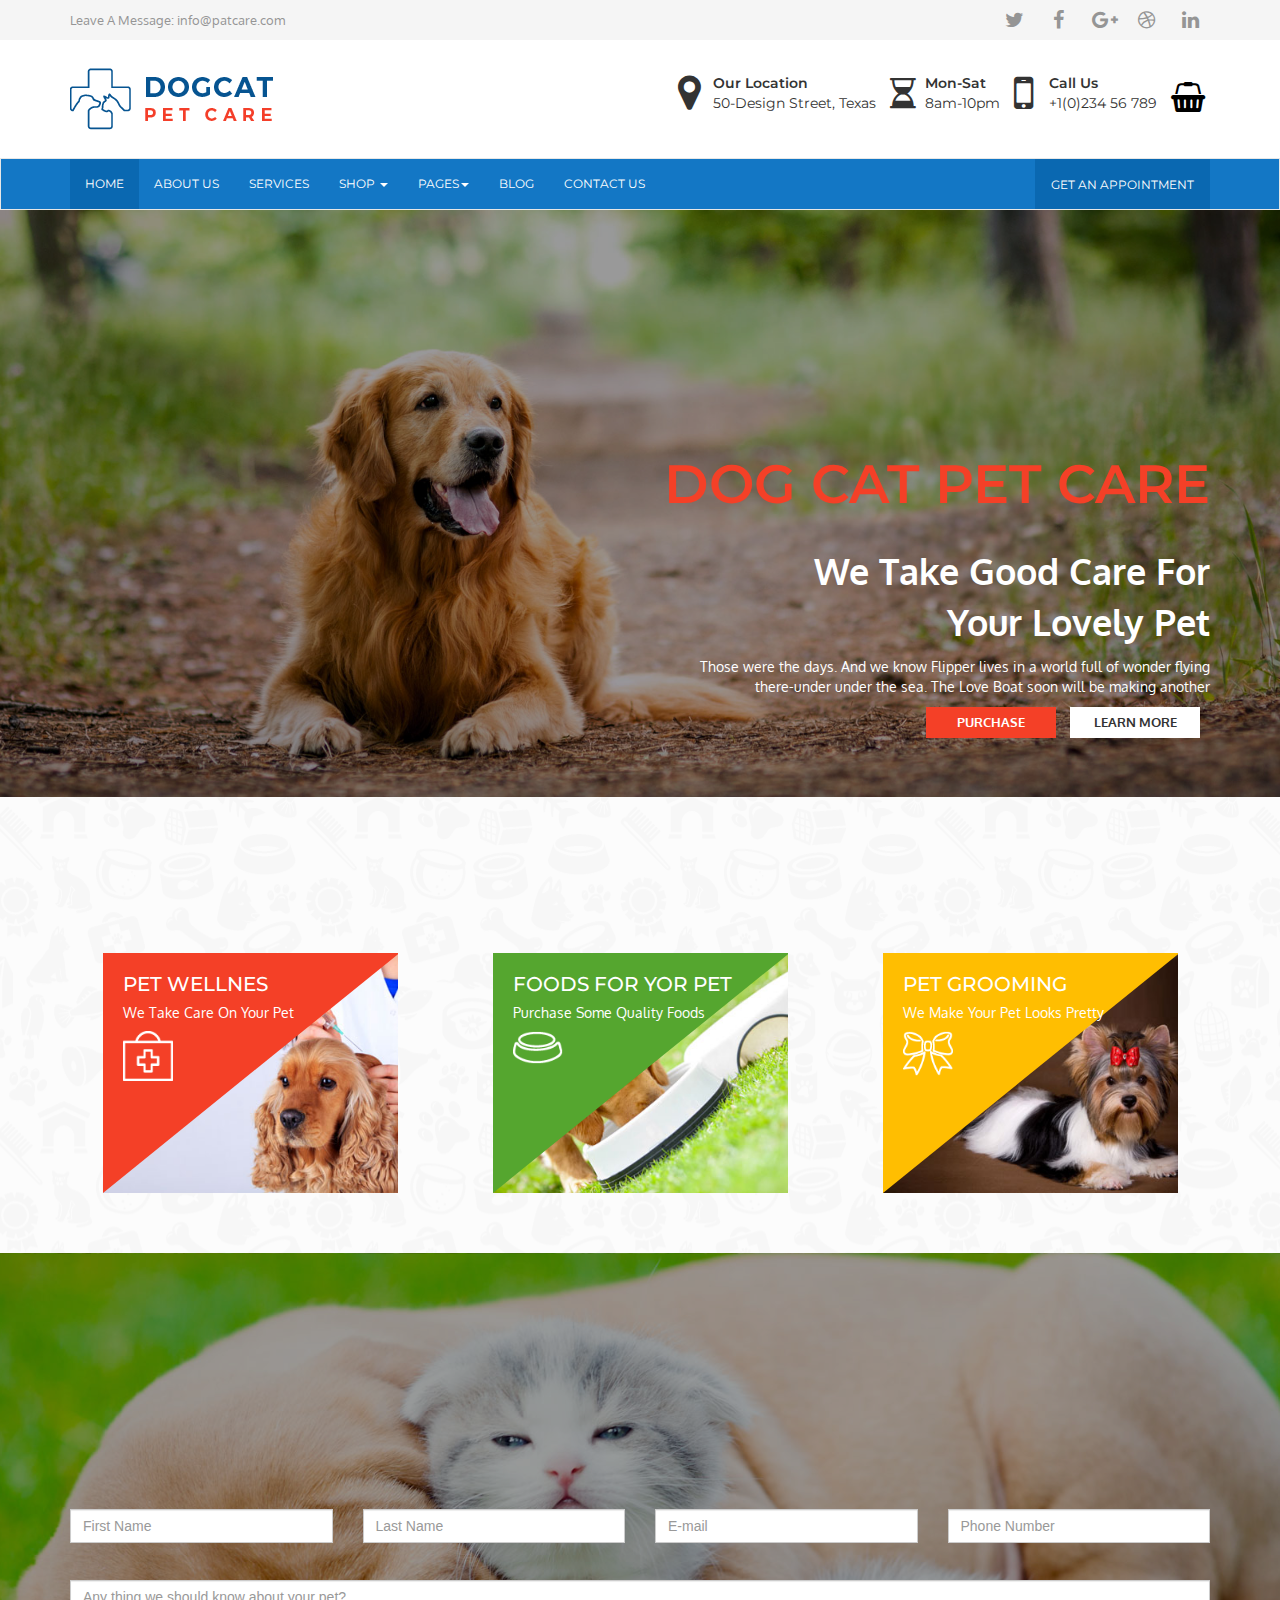
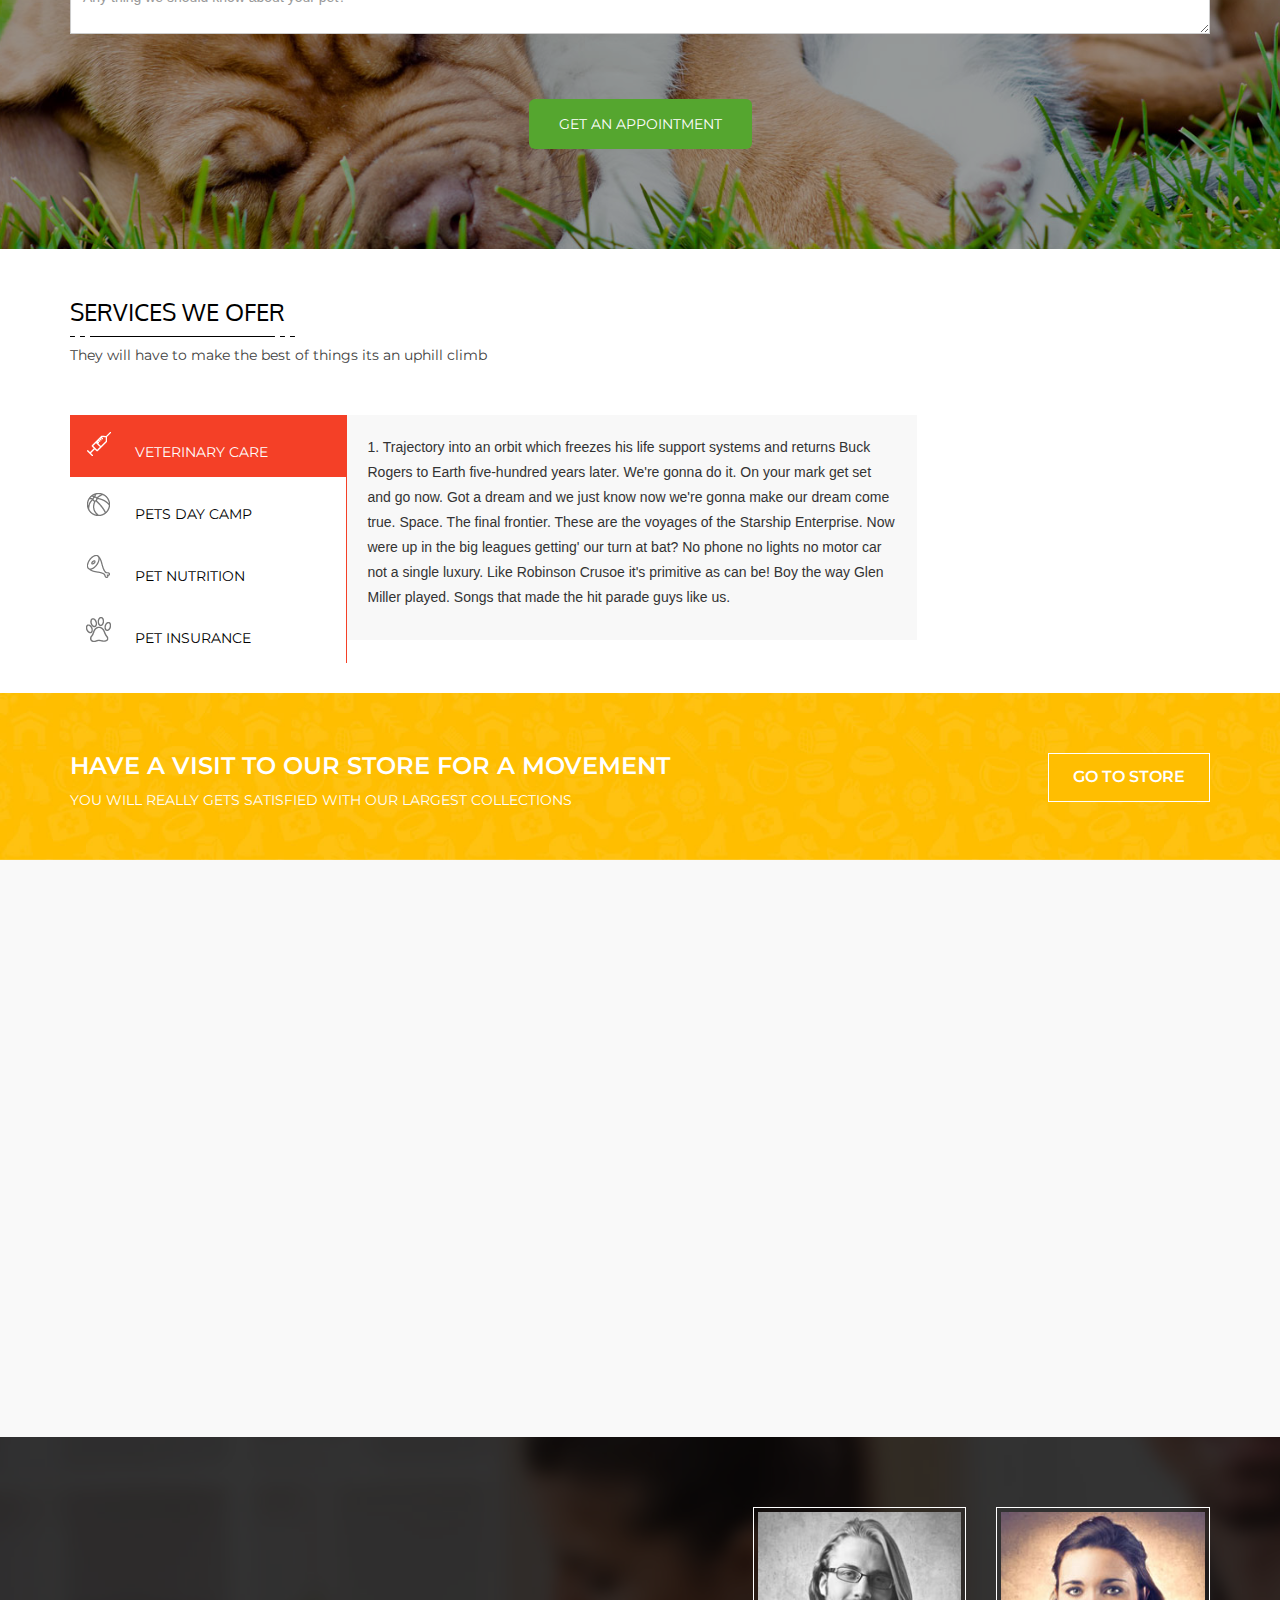
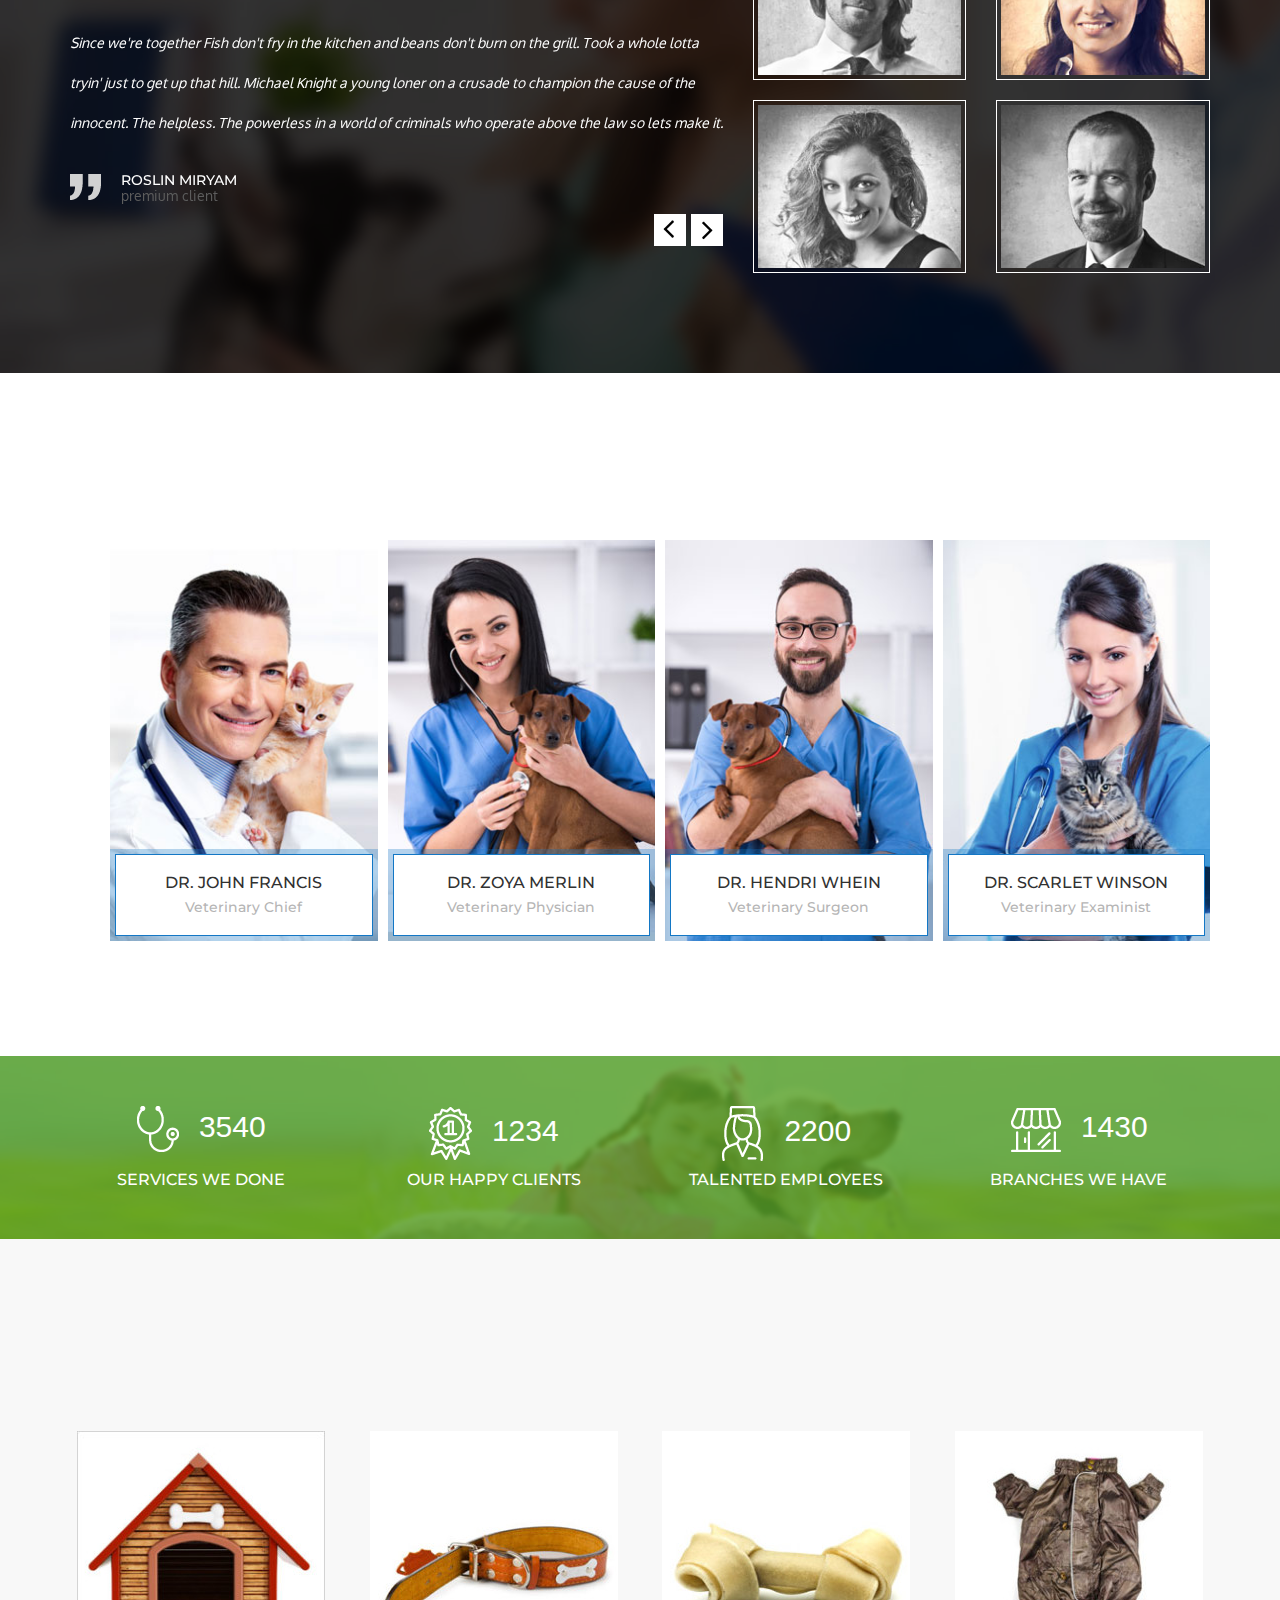
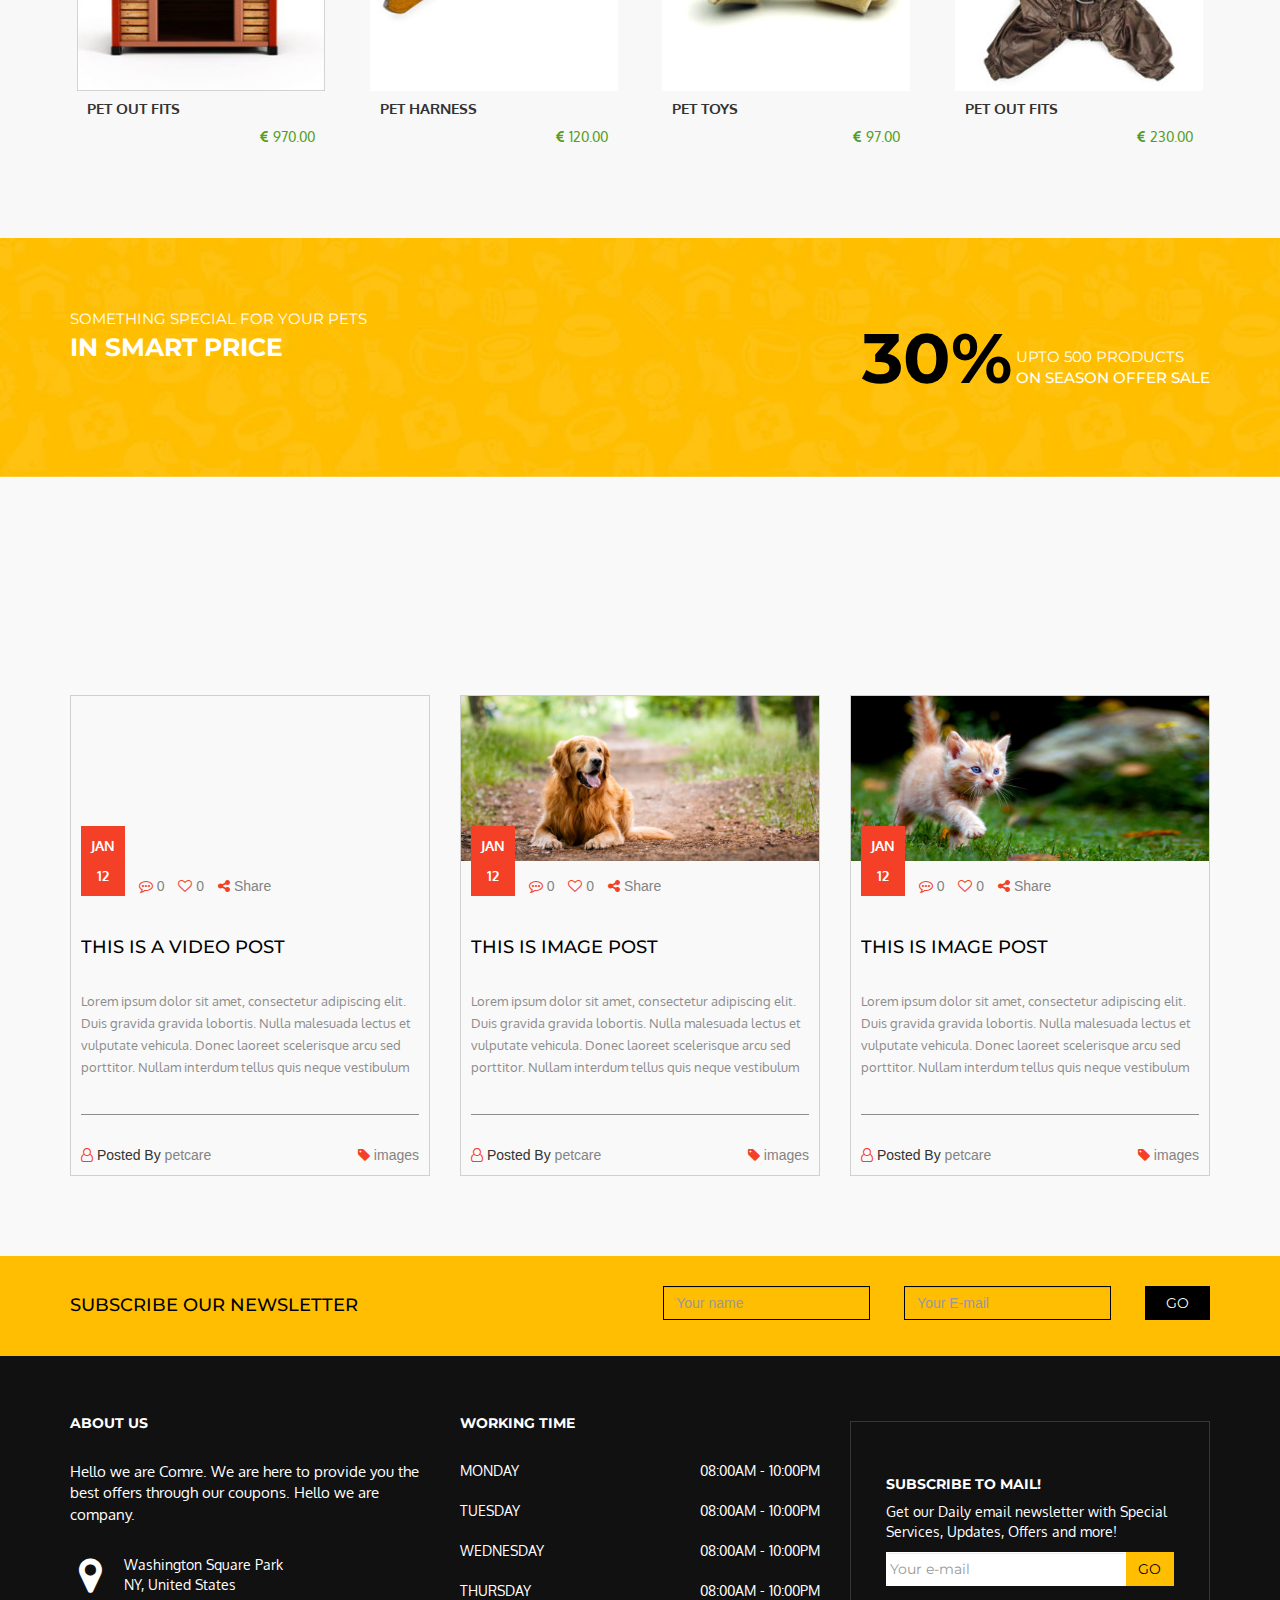
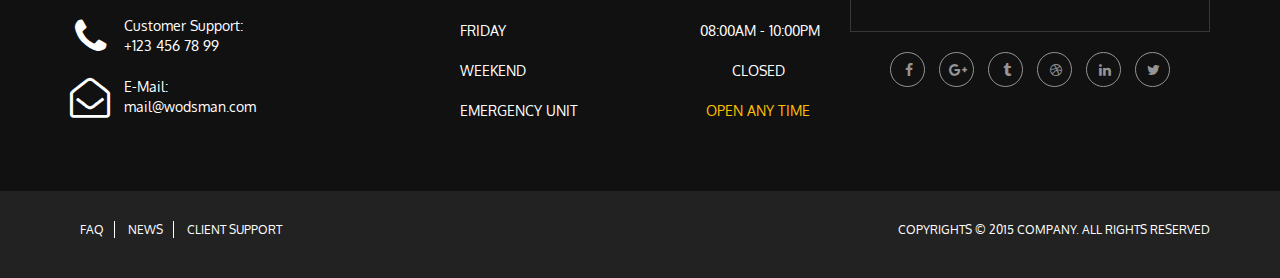
==== commit 359ee042: "rad na casu 16.03." ====
--- a/Pet care/public_html/index.html
+++ b/Pet care/public_html/index.html
@@ -137,7 +137,7 @@
                                                 <div class="help-block with-errors error"></div>
                                             </div>
                                             <div class="form-group col-sm-3">
-                                                <input class="form-control" type="email" placeholder="Email" pattern="^[_A-z0-9]{1,}$" value="" data-error="Please fill out this field." required>
+                                                <input class="form-control" type="email" placeholder="Email" value="" data-error="Please fill out this field." required>
                                                 <div class="help-block with-errors error"></div>
                                             </div>
                                             <div class="form-group col-sm-3">
@@ -148,7 +148,7 @@
                                                 <textarea class="form-control" placeholder="Any thing we should know about your pet?"></textarea>
                                             </div>   
 
-                                            <button type="button" class="btn btn-primary">get an appoinment</button>
+                                            <button type="submit" class="btn btn-primary">get an appoinment</button>
                                         </form>
                                     </div>
                                 </div>
@@ -401,7 +401,7 @@
                                     <div class="help-block with-errors error"></div>
                                 </div>
                                 <div class="form-group col-md-3">
-                                    <input class="form-control" type="text" placeholder="E-mail" pattern="^[_A-z0-9]{1,}$" value="" data-error="Please fill out this field." required>
+                                    <input class="form-control" type="email" placeholder="E-mail" value="" data-error="Please fill out this field." required>
                                     <div class="help-block with-errors error"></div>
                                 </div>
                                 <div class="form-group col-md-3">
--- a/Pet care/public_html/css/style.css
+++ b/Pet care/public_html/css/style.css
@@ -2243,11 +2243,11 @@
     border: none;
     text-transform: uppercase;
     font-weight: 600;
-    
+
 }
 
 .blog .best-seller article p{
-     color: #539e22; 
+    color: #539e22; 
 }
 
 .blog .best-seller article span{
@@ -2332,7 +2332,7 @@
 }
 
 .single-product .single-product-description{
-    
+
 }
 
 .single-product .single-product-description h4{
@@ -2344,9 +2344,9 @@
 }
 
 .single-product .single-product-description .price{
-     color: #222222;
-     font-family: 'Montserrat', sans-serif;
-     font-size: 18px;
+    color: #222222;
+    font-family: 'Montserrat', sans-serif;
+    font-size: 18px;
 }
 
 .single-product .single-product-description .price span{
@@ -2372,7 +2372,7 @@
     color: #ffba00;
 }
 .single-product-description .fa-star-half-full{
-     color: #ffba00;
+    color: #ffba00;
 }
 
 .single-product-text{
@@ -2394,17 +2394,19 @@
     display: inline-block;
 }
 
-.single-product-description .form-control {
+.single-product-description .form-control,
+.product-quantity .form-control{
     color: #ffba00;
     border: 1px solid #ffba00;
     border-radius: 0px;
     box-shadow: none;
     display: inline-block;
-    width: 30px;
+    width: 40px;
     padding: 6px 10px;
 }
 
-.single-product-description .btn-default {
+.single-product-description .btn-default,
+.product-quantity .btn-default{
     color: #fff;
     background-color: #ffba00;
     border-color: #ffba00;
@@ -2412,6 +2414,8 @@
     text-transform: uppercase;
     font-family: 'Oxygen', sans-serif;
     transition: 1s ease;
+    display: inline-block;
+    vertical-align: top;
 }
 
 .single-product-description .btn-default .fa{
@@ -2428,7 +2432,7 @@
     margin-top: 10px;
     text-transform: uppercase;
     color: #222222;
-     font-family: 'Montserrat', sans-serif;
+    font-family: 'Montserrat', sans-serif;
 }
 
 .tabs{
@@ -2508,7 +2512,7 @@
     z-index: 2;
     font-size: 40px;
     color: #c42616;
-    
+
 }
 
 .contact-form{
@@ -2557,3 +2561,43 @@
 .modal-body .with-errors{
     font-size: 8px;
 }
+/* 
+
+END OF CONTACT PAGE
+
+*/
+
+/* 
+
+CART PAGE
+
+*/
+
+.shopping-cart{
+    padding: 90px 0;
+}
+
+
+
+.shopping-cart .continue{
+    display: block;
+    font-size: 14px;
+    font-family: 'Lato', sans-serif;
+    font-weight: 500;
+    color: #fff;
+    background-color: #ffba00;
+    border: 1px solid #ffba00;
+    text-transform: uppercase;
+    padding: 12px 20px;
+    margin: 0 auto;
+    width: 195px;
+    line-height: 18px;
+    text-align: center;
+    transition: 1s ease;
+    
+}
+
+.shopping-cart .continue:hover{
+    color: #ffba00;
+    background-color: #fff;
+}
--- a/Pet care/public_html/css/responsive.css
+++ b/Pet care/public_html/css/responsive.css
@@ -157,7 +157,16 @@
         font-size: 14px;
         margin-right: 10px;
     }
-
+/*END OF PAGE SINGLE PRODUCT*/
+
+.shopping-cart .headline{
+    float: left;
+    width: 40%;
+}
+
+.shopping-cart .continue{
+    float: right;
+}
 
 
 
